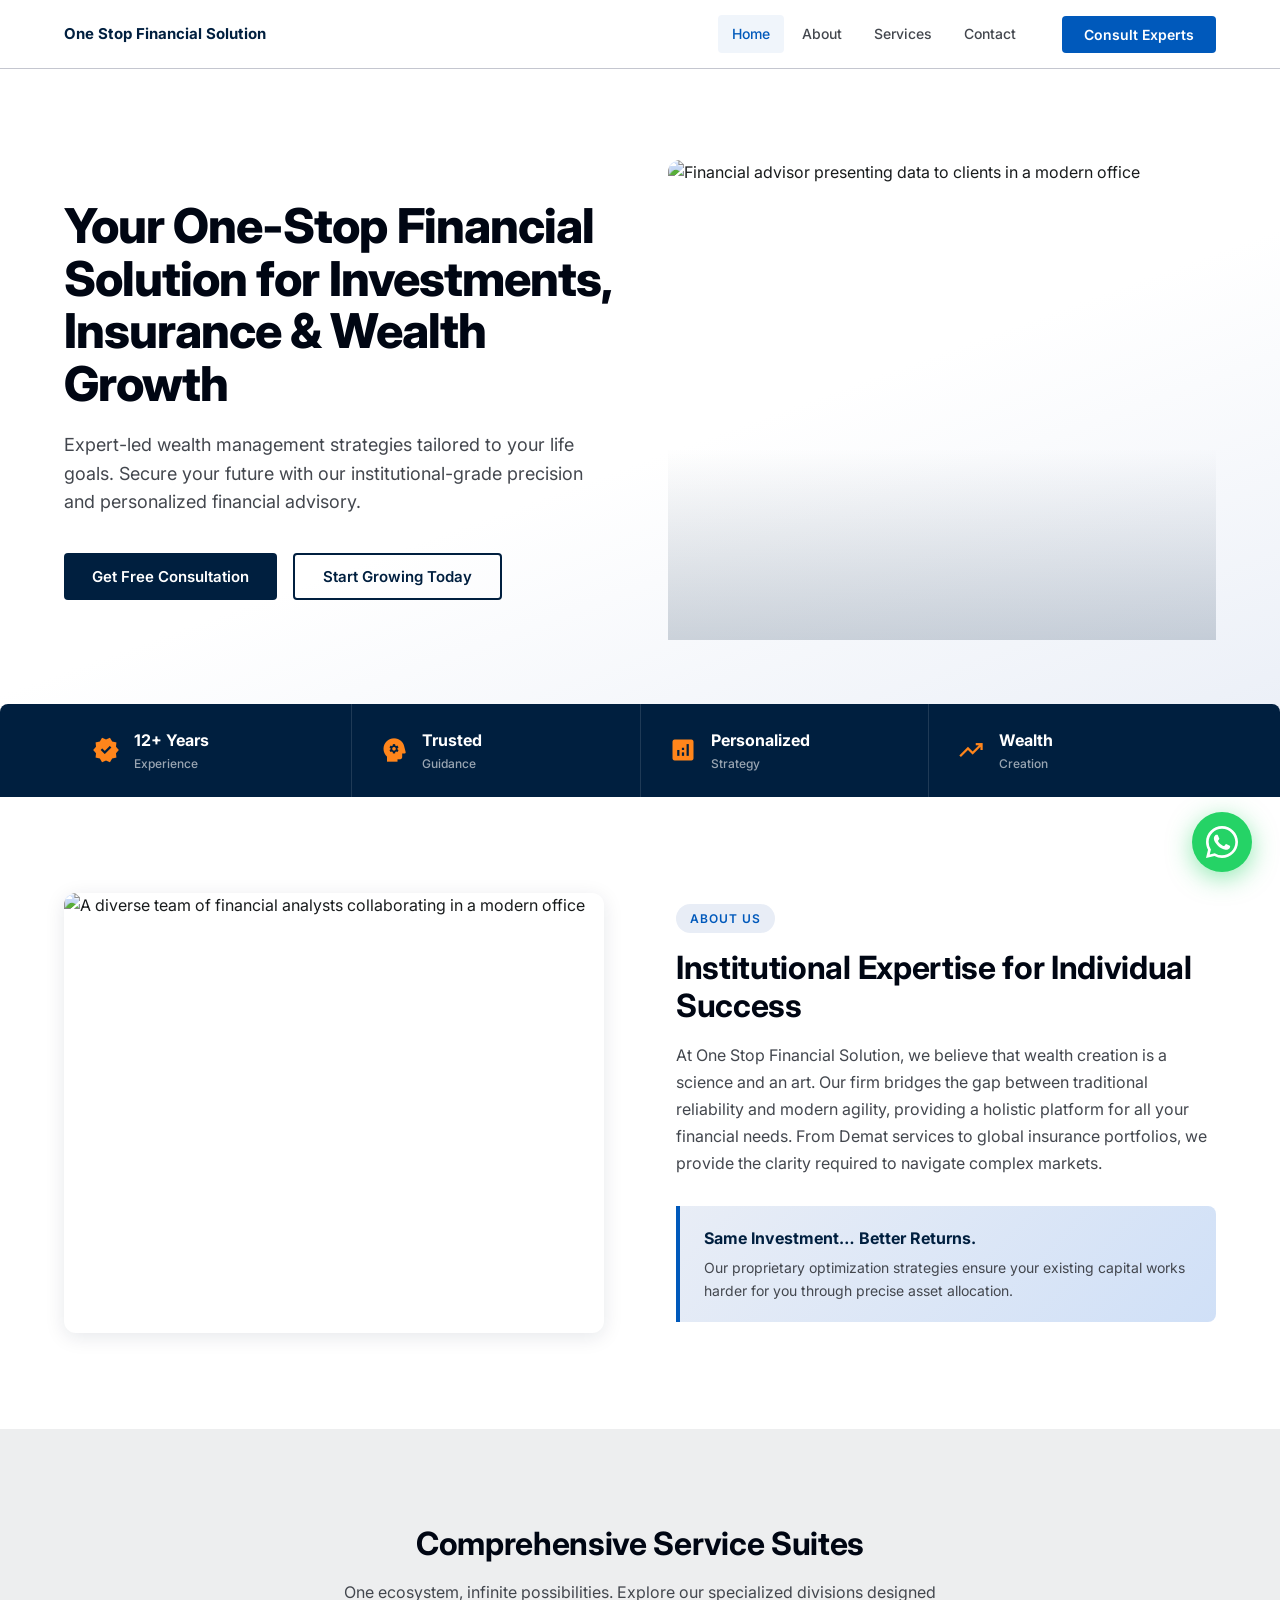
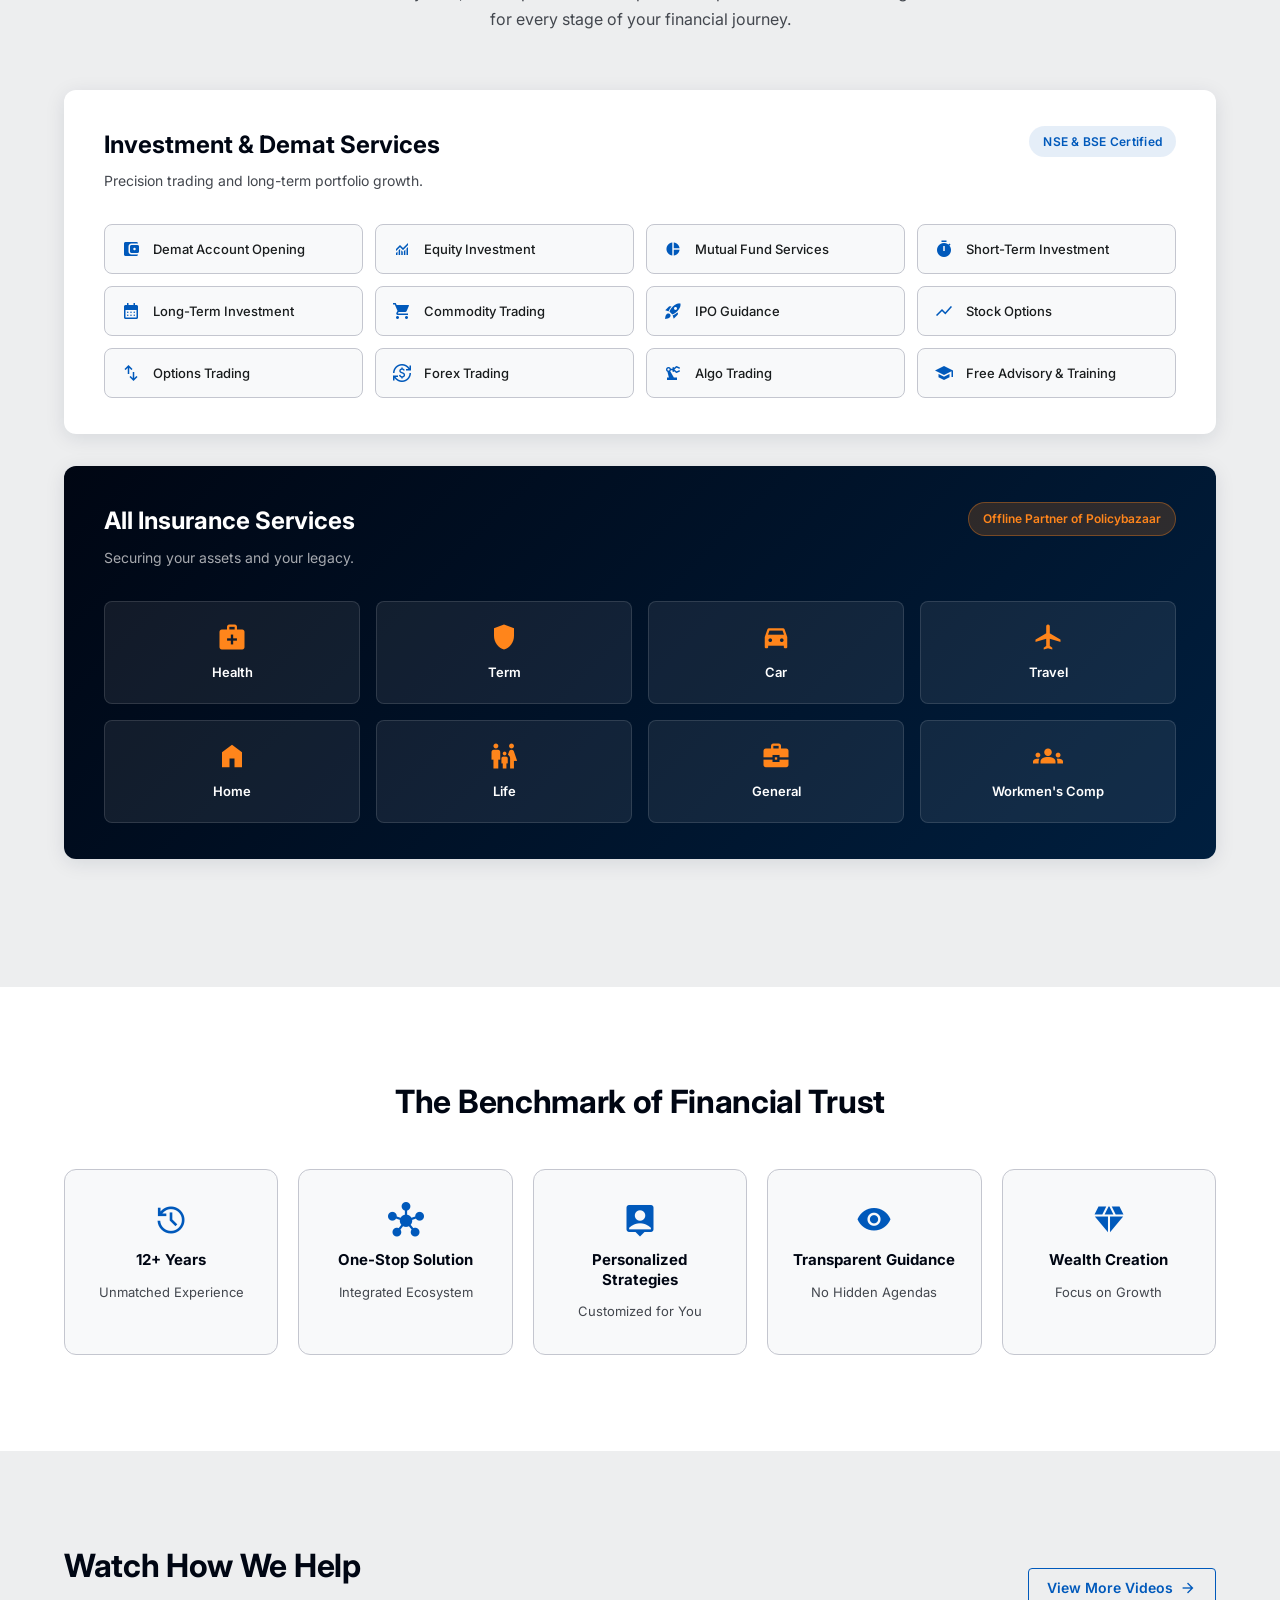
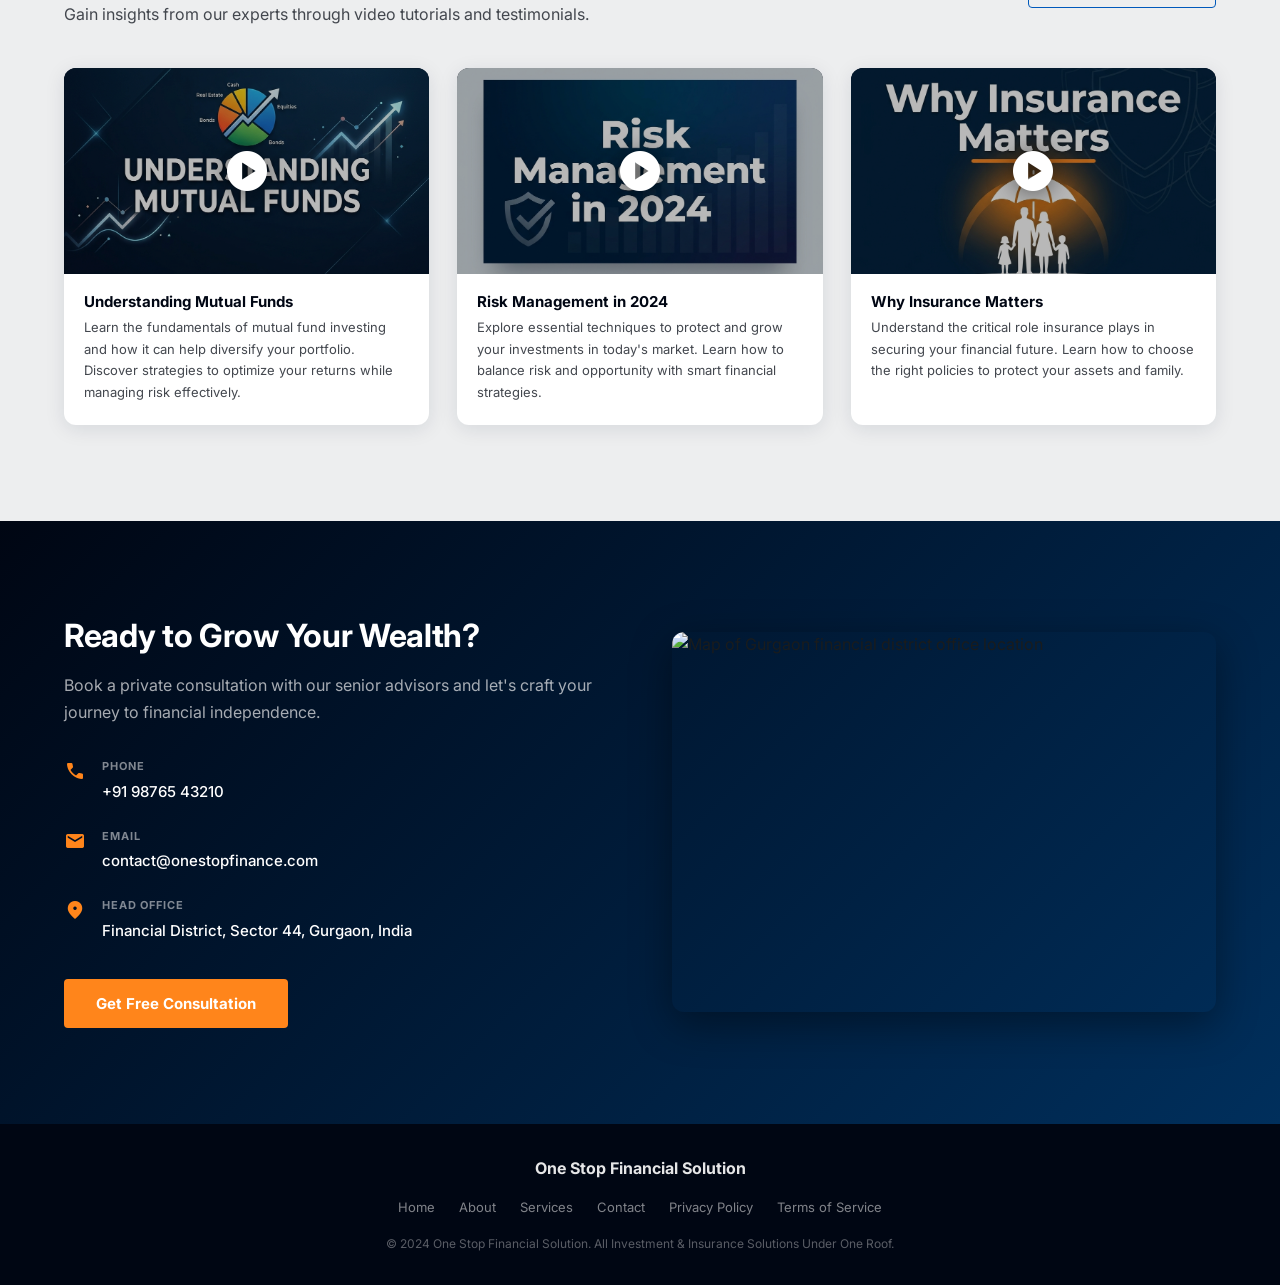
==== index.html @ 429a0f4f "Initial commit - One Stop Financial Solution site" ====
<!DOCTYPE html>
<html lang="en" class="scroll-smooth">
<head>
  <meta charset="UTF-8">
  <meta name="viewport" content="width=device-width, initial-scale=1.0">
  <title>One Stop Financial Solution | Expert Wealth Management</title>
  <meta name="description" content="Expert-led wealth management strategies tailored to your life goals. Secure your future with institutional-grade precision and personalized financial advisory.">
  <link href="https://fonts.googleapis.com/css2?family=Inter:wght@400;500;600;700;800&display=swap" rel="stylesheet">
  <link href="https://fonts.googleapis.com/css2?family=Material+Symbols+Outlined:wght,FILL@100..700,0..1&display=swap" rel="stylesheet">
  <link rel="stylesheet" href="style.css">
</head>
<body>

  <!-- NAV -->
  <nav id="navbar">
    <div class="nav-inner">
      <span class="brand">One Stop Financial Solution</span>
      <div class="nav-links">
        <a href="#home" class="nav-link active">Home</a>
        <a href="#about" class="nav-link">About</a>
        <a href="#services" class="nav-link">Services</a>
        <a href="#contact" class="nav-link">Contact</a>
      </div>
      <button class="btn-consult" onclick="document.getElementById('contact').scrollIntoView({behavior:'smooth'})">Consult Experts</button>
      <button class="hamburger" id="hamburger" aria-label="Toggle menu">
        <span class="material-symbols-outlined">menu</span>
      </button>
    </div>
    <!-- Mobile Menu -->
    <div class="mobile-menu" id="mobileMenu">
      <a href="#home" class="mob-link">Home</a>
      <a href="#about" class="mob-link">About</a>
      <a href="#services" class="mob-link">Services</a>
      <a href="#contact" class="mob-link">Contact</a>
    </div>
  </nav>

  <main>

    <!-- HERO -->
    <section id="home" class="section hero-section reveal">
      <div class="container hero-grid">
        <div class="hero-text">
          <h1 class="hero-heading">Your One-Stop Financial Solution for Investments, Insurance &amp; Wealth Growth</h1>
          <p class="hero-sub">Expert-led wealth management strategies tailored to your life goals. Secure your future with our institutional-grade precision and personalized financial advisory.</p>
          <div class="hero-btns">
            <button class="btn-primary" onclick="document.getElementById('contact').scrollIntoView({behavior:'smooth'})">Get Free Consultation</button>
            <button class="btn-outline" onclick="document.getElementById('services').scrollIntoView({behavior:'smooth'})">Start Growing Today</button>
          </div>
        </div>
        <div class="hero-img-wrap">
          <div class="hero-glow"></div>
          <img class="hero-img" src="https://lh3.googleusercontent.com/aida-public/[base64]" alt="Financial advisor presenting data to clients in a modern office">
        </div>
      </div>

      <!-- Trust Bar -->
      <div class="trust-bar container">
        <div class="trust-item">
          <span class="material-symbols-outlined trust-icon">verified</span>
          <div>
            <p class="trust-title">12+ Years</p>
            <p class="trust-sub">Experience</p>
          </div>
        </div>
        <div class="trust-item">
          <span class="material-symbols-outlined trust-icon">psychology</span>
          <div>
            <p class="trust-title">Trusted</p>
            <p class="trust-sub">Guidance</p>
          </div>
        </div>
        <div class="trust-item">
          <span class="material-symbols-outlined trust-icon">analytics</span>
          <div>
            <p class="trust-title">Personalized</p>
            <p class="trust-sub">Strategy</p>
          </div>
        </div>
        <div class="trust-item">
          <span class="material-symbols-outlined trust-icon">trending_up</span>
          <div>
            <p class="trust-title">Wealth</p>
            <p class="trust-sub">Creation</p>
          </div>
        </div>
      </div>
    </section>

    <!-- ABOUT -->
    <section id="about" class="section about-section reveal">
      <div class="container about-grid">
        <div class="about-img-wrap">
          <img class="about-img" src="https://lh3.googleusercontent.com/aida-public/[base64]" alt="A diverse team of financial analysts collaborating in a modern office">
        </div>
        <div class="about-content">
          <span class="badge">About Us</span>
          <h2 class="section-heading">Institutional Expertise for Individual Success</h2>
          <p class="body-text">At One Stop Financial Solution, we believe that wealth creation is a science and an art. Our firm bridges the gap between traditional reliability and modern agility, providing a holistic platform for all your financial needs. From Demat services to global insurance portfolios, we provide the clarity required to navigate complex markets.</p>
          <div class="highlight-box">
            <p class="highlight-title">Same Investment… Better Returns.</p>
            <p class="highlight-body">Our proprietary optimization strategies ensure your existing capital works harder for you through precise asset allocation.</p>
          </div>
        </div>
      </div>
    </section>

    <!-- SERVICES -->
    <section id="services" class="section services-section reveal">
      <div class="container">
        <div class="section-intro">
          <h2 class="section-heading">Comprehensive Service Suites</h2>
          <p class="body-text">One ecosystem, infinite possibilities. Explore our specialized divisions designed for every stage of your financial journey.</p>
        </div>

        <!-- Investment Card -->
        <div class="service-card invest-card">
          <div class="service-card-header">
            <div>
              <h3 class="service-card-title">Investment &amp; Demat Services</h3>
              <p class="service-card-sub">Precision trading and long-term portfolio growth.</p>
            </div>
            <span class="cert-badge">NSE &amp; BSE Certified</span>
          </div>
          <div class="service-items-grid">
            <div class="service-item">
              <span class="material-symbols-outlined svc-icon">account_balance_wallet</span>
              <p class="svc-label">Demat Account Opening</p>
            </div>
            <div class="service-item">
              <span class="material-symbols-outlined svc-icon">monitoring</span>
              <p class="svc-label">Equity Investment</p>
            </div>
            <div class="service-item">
              <span class="material-symbols-outlined svc-icon">pie_chart</span>
              <p class="svc-label">Mutual Fund Services</p>
            </div>
            <div class="service-item">
              <span class="material-symbols-outlined svc-icon">timer</span>
              <p class="svc-label">Short-Term Investment</p>
            </div>
            <div class="service-item">
              <span class="material-symbols-outlined svc-icon">calendar_month</span>
              <p class="svc-label">Long-Term Investment</p>
            </div>
            <div class="service-item">
              <span class="material-symbols-outlined svc-icon">shopping_cart</span>
              <p class="svc-label">Commodity Trading</p>
            </div>
            <div class="service-item">
              <span class="material-symbols-outlined svc-icon">rocket_launch</span>
              <p class="svc-label">IPO Guidance</p>
            </div>
            <div class="service-item">
              <span class="material-symbols-outlined svc-icon">show_chart</span>
              <p class="svc-label">Stock Options</p>
            </div>
            <div class="service-item">
              <span class="material-symbols-outlined svc-icon">swap_vert</span>
              <p class="svc-label">Options Trading</p>
            </div>
            <div class="service-item">
              <span class="material-symbols-outlined svc-icon">currency_exchange</span>
              <p class="svc-label">Forex Trading</p>
            </div>
            <div class="service-item">
              <span class="material-symbols-outlined svc-icon">precision_manufacturing</span>
              <p class="svc-label">Algo Trading</p>
            </div>
            <div class="service-item">
              <span class="material-symbols-outlined svc-icon">school</span>
              <p class="svc-label">Free Advisory &amp; Training</p>
            </div>
          </div>
        </div>

        <!-- Insurance Card -->
        <div class="service-card insurance-card">
          <div class="service-card-header">
            <div>
              <h3 class="service-card-title white">All Insurance Services</h3>
              <p class="service-card-sub white-muted">Securing your assets and your legacy.</p>
            </div>
            <div class="policybazaar-badge">Offline Partner of Policybazaar</div>
          </div>
          <div class="insurance-grid">
            <div class="ins-item">
              <span class="material-symbols-outlined ins-icon">medical_services</span>
              <p class="ins-label">Health</p>
            </div>
            <div class="ins-item">
              <span class="material-symbols-outlined ins-icon">shield</span>
              <p class="ins-label">Term</p>
            </div>
            <div class="ins-item">
              <span class="material-symbols-outlined ins-icon">directions_car</span>
              <p class="ins-label">Car</p>
            </div>
            <div class="ins-item">
              <span class="material-symbols-outlined ins-icon">flight</span>
              <p class="ins-label">Travel</p>
            </div>
            <div class="ins-item">
              <span class="material-symbols-outlined ins-icon">home</span>
              <p class="ins-label">Home</p>
            </div>
            <div class="ins-item">
              <span class="material-symbols-outlined ins-icon">family_restroom</span>
              <p class="ins-label">Life</p>
            </div>
            <div class="ins-item">
              <span class="material-symbols-outlined ins-icon">business_center</span>
              <p class="ins-label">General</p>
            </div>
            <div class="ins-item">
              <span class="material-symbols-outlined ins-icon">groups</span>
              <p class="ins-label">Workmen's Comp</p>
            </div>
          </div>
        </div>
      </div>
    </section>

    <!-- WHY CHOOSE US -->
    <section class="section why-section reveal">
      <div class="container">
        <h2 class="section-heading text-center">The Benchmark of Financial Trust</h2>
        <div class="why-grid">
          <div class="why-card">
            <span class="material-symbols-outlined why-icon">history</span>
            <p class="why-title">12+ Years</p>
            <p class="why-sub">Unmatched Experience</p>
          </div>
          <div class="why-card">
            <span class="material-symbols-outlined why-icon">hub</span>
            <p class="why-title">One-Stop Solution</p>
            <p class="why-sub">Integrated Ecosystem</p>
          </div>
          <div class="why-card">
            <span class="material-symbols-outlined why-icon">person_pin</span>
            <p class="why-title">Personalized Strategies</p>
            <p class="why-sub">Customized for You</p>
          </div>
          <div class="why-card">
            <span class="material-symbols-outlined why-icon">visibility</span>
            <p class="why-title">Transparent Guidance</p>
            <p class="why-sub">No Hidden Agendas</p>
          </div>
          <div class="why-card">
            <span class="material-symbols-outlined why-icon">diamond</span>
            <p class="why-title">Wealth Creation</p>
            <p class="why-sub">Focus on Growth</p>
          </div>
        </div>
      </div>
    </section>

    <!-- VIDEOS -->
    <section class="section videos-section reveal">
      <div class="container">
        <div class="videos-header">
          <div>
            <h2 class="section-heading">Watch How We Help</h2>
            <p class="body-text">Gain insights from our experts through video tutorials and testimonials.</p>
          </div>
          <button class="view-more-btn">View More Videos <span class="material-symbols-outlined">arrow_forward</span></button>
        </div>
        <div class="videos-grid">

          <!-- Video 1 -->
          <div class="video-card-new" onclick="openModal('Understanding Mutual Funds.mp4')">
            <div class="video-thumb-wrap">
              <img src="thumb_mutual_funds.png" alt="Understanding Mutual Funds thumbnail">
              <div class="thumb-play-btn">
                <span class="material-symbols-outlined" style="font-variation-settings:'FILL' 1;font-size:48px;color:#fff;">play_circle</span>
              </div>
              <div class="thumb-overlay"></div>
            </div>
            <div class="video-info">
              <h4 class="video-title">Understanding Mutual Funds</h4>
              <p class="video-desc">Learn the fundamentals of mutual fund investing and how it can help diversify your portfolio. Discover strategies to optimize your returns while managing risk effectively.</p>
            </div>
          </div>

          <!-- Video 2 -->
          <div class="video-card-new" onclick="openModal('Risk Management in 2024.mp4')">
            <div class="video-thumb-wrap">
              <img src="thumb_risk_management.png" alt="Risk Management in 2024 thumbnail">
              <div class="thumb-play-btn">
                <span class="material-symbols-outlined" style="font-variation-settings:'FILL' 1;font-size:48px;color:#fff;">play_circle</span>
              </div>
              <div class="thumb-overlay"></div>
            </div>
            <div class="video-info">
              <h4 class="video-title">Risk Management in 2024</h4>
              <p class="video-desc">Explore essential techniques to protect and grow your investments in today's market. Learn how to balance risk and opportunity with smart financial strategies.</p>
            </div>
          </div>

          <!-- Video 3 -->
          <div class="video-card-new" onclick="openModal('Why Insurance Matters.mp4')">
            <div class="video-thumb-wrap">
              <img src="thumb_insurance.png" alt="Why Insurance Matters thumbnail">
              <div class="thumb-play-btn">
                <span class="material-symbols-outlined" style="font-variation-settings:'FILL' 1;font-size:48px;color:#fff;">play_circle</span>
              </div>
              <div class="thumb-overlay"></div>
            </div>
            <div class="video-info">
              <h4 class="video-title">Why Insurance Matters</h4>
              <p class="video-desc">Understand the critical role insurance plays in securing your financial future. Learn how to choose the right policies to protect your assets and family.</p>
            </div>
          </div>

        </div>
      </div>
    </section>

    <!-- CONTACT -->
    <section id="contact" class="section contact-section reveal">
      <div class="container contact-grid">
        <div class="contact-info">
          <h2 class="section-heading white">Ready to Grow Your Wealth?</h2>
          <p class="body-text white-muted">Book a private consultation with our senior advisors and let's craft your journey to financial independence.</p>
          <div class="contact-details">
            <div class="contact-row">
              <span class="material-symbols-outlined contact-icon">call</span>
              <div>
                <p class="contact-label">Phone</p>
                <p class="contact-value">+91 98765 43210</p>
              </div>
            </div>
            <div class="contact-row">
              <span class="material-symbols-outlined contact-icon">mail</span>
              <div>
                <p class="contact-label">Email</p>
                <p class="contact-value">contact@onestopfinance.com</p>
              </div>
            </div>
            <div class="contact-row">
              <span class="material-symbols-outlined contact-icon">location_on</span>
              <div>
                <p class="contact-label">Head Office</p>
                <p class="contact-value">Financial District, Sector 44, Gurgaon, India</p>
              </div>
            </div>
          </div>
          <button class="btn-cta">Get Free Consultation</button>
        </div>
        <div class="contact-map">
          <img src="https://lh3.googleusercontent.com/aida-public/[base64]" alt="Map of Gurgaon financial district office location">
        </div>
      </div>
    </section>

  </main>

  <!-- FOOTER -->
  <footer class="footer">
    <div class="container footer-inner">
      <span class="footer-brand">One Stop Financial Solution</span>
      <div class="footer-links">
        <a href="#home" class="footer-link">Home</a>
        <a href="#about" class="footer-link">About</a>
        <a href="#services" class="footer-link">Services</a>
        <a href="#contact" class="footer-link">Contact</a>
        <a href="#" class="footer-link">Privacy Policy</a>
        <a href="#" class="footer-link">Terms of Service</a>
      </div>
      <p class="footer-copy">© 2024 One Stop Financial Solution. All Investment &amp; Insurance Solutions Under One Roof.</p>
    </div>
  </footer>

  <!-- Video Modal -->
  <div id="videoModal" class="vmodal-backdrop" onclick="closeModal(event)">
    <div class="vmodal-box">
      <button class="vmodal-close" onclick="closeModal()" aria-label="Close video">
        <span class="material-symbols-outlined">close</span>
      </button>
      <video id="modalVideo" controls playsinline></video>
    </div>
  </div>

  <!-- Floating WhatsApp Button -->
  <a id="wa-btn" href="https://wa.me/919876543210" target="_blank" rel="noopener noreferrer" aria-label="Chat on WhatsApp">
    <svg viewBox="0 0 32 32" xmlns="http://www.w3.org/2000/svg" aria-hidden="true">
      <path d="M16 0C7.164 0 0 7.163 0 16c0 2.824.738 5.478 2.027 7.784L0 32l8.456-2.007A15.934 15.934 0 0016 32c8.837 0 16-7.163 16-16S24.837 0 16 0zm0 29.333a13.29 13.29 0 01-6.789-1.858l-.487-.289-5.02 1.193 1.241-4.89-.318-.502A13.266 13.266 0 012.667 16C2.667 8.636 8.636 2.667 16 2.667S29.333 8.636 29.333 16 23.364 29.333 16 29.333zm7.28-9.907c-.4-.2-2.365-1.165-2.731-1.298-.366-.133-.632-.2-.898.2-.266.4-1.032 1.298-1.265 1.564-.233.266-.466.3-.866.1-.4-.2-1.688-.623-3.215-1.982-1.188-1.059-1.99-2.367-2.223-2.767-.233-.4-.025-.616.175-.815.18-.179.4-.466.6-.7.2-.233.266-.4.4-.666.133-.267.066-.5-.033-.7-.1-.2-.899-2.165-1.232-2.964-.324-.778-.654-.673-.898-.686l-.765-.013c-.266 0-.7.1-1.066.5-.366.4-1.4 1.366-1.4 3.332 0 1.965 1.432 3.864 1.632 4.13.2.267 2.82 4.302 6.83 6.031.955.412 1.7.658 2.281.842.958.305 1.83.262 2.52.159.769-.114 2.365-.966 2.697-1.9.332-.932.332-1.731.233-1.898-.1-.167-.366-.267-.766-.467z"/>
    </svg>
    <span class="wa-tooltip">Chat with us!</span>
  </a>

  <script src="script.js"></script>
</body>
</html>
---- style.css ----
/* ===== RESET & BASE ===== */
*, *::before, *::after { box-sizing: border-box; margin: 0; padding: 0; }
html { scroll-behavior: smooth; }
body {
  font-family: 'Inter', sans-serif;
  background: #f8f9fa;
  color: #191c1d;
  line-height: 1.6;
  overflow-x: hidden;
}
img { display: block; width: 100%; object-fit: cover; }
a { text-decoration: none; }

/* ===== DESIGN TOKENS ===== */
:root {
  --primary:         #001f3f;
  --primary-dark:    #000613;
  --secondary:       #0059bb;
  --secondary-light: #0070ea;
  --accent:          #ff851b;
  --bg:              #f8f9fa;
  --bg-surface:      #ffffff;
  --bg-container:    #edeeef;
  --on-surface:      #191c1d;
  --muted:           #43474e;
  --outline:         #74777f;
  --outline-variant: #c4c6cf;
  --radius-sm:       4px;
  --radius-md:       8px;
  --radius-lg:       12px;
  --shadow-card:     0 4px 20px rgba(0,31,63,.10);
  --shadow-hover:    0 8px 36px rgba(0,31,63,.18);
  --transition:      .25s ease;
  --max-w:           1280px;
}

/* ===== UTILS ===== */
.container { max-width: var(--max-w); margin: 0 auto; padding: 0 64px; }
.section { padding: 96px 0; }
.section-heading { font-size: 32px; font-weight: 700; letter-spacing: -.01em; color: var(--primary-dark); line-height: 1.2; margin-bottom: 16px; }
.body-text { font-size: 16px; color: var(--muted); line-height: 1.7; }
.text-center { text-align: center; }
.badge { display: inline-block; background: #e8edf6; color: var(--secondary); font-size: 12px; font-weight: 600; letter-spacing: .08em; text-transform: uppercase; padding: 5px 14px; border-radius: 999px; margin-bottom: 16px; }

/* Reveal animation */
.reveal { opacity: 0; transform: translateY(30px); transition: opacity .7s ease, transform .7s ease; }
.reveal.visible { opacity: 1; transform: translateY(0); }

/* ===== NAVBAR ===== */
#navbar {
  position: fixed; top: 0; left: 0; right: 0; z-index: 1000;
  background: rgba(255,255,255,.85);
  backdrop-filter: blur(12px);
  -webkit-backdrop-filter: blur(12px);
  border-bottom: 1px solid var(--outline-variant);
  transition: background var(--transition), box-shadow var(--transition);
}
#navbar.scrolled { box-shadow: 0 2px 20px rgba(0,31,63,.10); }
.nav-inner { max-width: var(--max-w); margin: 0 auto; padding: 0 64px; height: 68px; display: flex; align-items: center; gap: 32px; }
.brand { font-size: 15px; font-weight: 700; color: var(--primary); white-space: nowrap; margin-right: auto; }
.nav-links { display: flex; gap: 4px; }
.nav-link { font-size: 14px; font-weight: 500; color: var(--muted); padding: 8px 14px; border-radius: var(--radius-sm); transition: color var(--transition), background var(--transition); }
.nav-link:hover, .nav-link.active { color: var(--secondary); background: rgba(0,89,187,.06); }
.btn-consult {
  font-size: 14px; font-weight: 600; font-family: inherit;
  color: #fff; background: var(--secondary);
  border: none; border-radius: var(--radius-sm); padding: 10px 22px; cursor: pointer;
  transition: background var(--transition), transform var(--transition);
  white-space: nowrap;
}
.btn-consult:hover { background: var(--primary); transform: translateY(-1px); }
.hamburger { display: none; background: none; border: none; cursor: pointer; color: var(--primary); }
.hamburger .material-symbols-outlined { font-size: 26px; }
.mobile-menu { display: none; flex-direction: column; padding: 12px 24px 20px; gap: 4px; background: var(--bg-surface); border-top: 1px solid var(--outline-variant); }
.mobile-menu.open { display: flex; }
.mob-link { font-size: 15px; font-weight: 500; color: var(--muted); padding: 12px 0; border-bottom: 1px solid var(--outline-variant); }
.mob-link:last-child { border-bottom: none; }

/* ===== HERO ===== */
.hero-section { padding-top: 160px; padding-bottom: 0; background: linear-gradient(160deg, #fff 55%, #e8edf6 100%); }
.hero-grid { display: grid; grid-template-columns: 1fr 1fr; gap: 56px; align-items: center; }
.hero-heading { font-size: 48px; font-weight: 800; letter-spacing: -.02em; line-height: 1.1; color: var(--primary-dark); margin-bottom: 20px; }
.hero-sub { font-size: 18px; color: var(--muted); margin-bottom: 36px; }
.hero-btns { display: flex; gap: 16px; flex-wrap: wrap; }
.btn-primary {
  font-family: inherit; font-size: 15px; font-weight: 600;
  background: var(--primary); color: #fff;
  border: none; border-radius: var(--radius-sm); padding: 14px 28px; cursor: pointer;
  transition: background var(--transition), transform var(--transition), box-shadow var(--transition);
}
.btn-primary:hover { background: var(--secondary); transform: translateY(-2px); box-shadow: 0 6px 24px rgba(0,89,187,.30); }
.btn-outline {
  font-family: inherit; font-size: 15px; font-weight: 600;
  background: transparent; color: var(--primary);
  border: 2px solid var(--primary); border-radius: var(--radius-sm); padding: 12px 28px; cursor: pointer;
  transition: background var(--transition), color var(--transition), transform var(--transition);
}
.btn-outline:hover { background: var(--primary); color: #fff; transform: translateY(-2px); }
.hero-img-wrap { position: relative; border-radius: var(--radius-lg) var(--radius-lg) 0 0; overflow: hidden; height: 480px; }
.hero-img { height: 100%; object-fit: cover; }
.hero-glow { position: absolute; inset: 0; background: linear-gradient(180deg, transparent 60%, rgba(0,31,63,.18) 100%); z-index: 1; }

/* Trust Bar */
.trust-bar {
  display: flex; gap: 0; margin-top: 64px;
  background: var(--primary); border-radius: var(--radius-md) var(--radius-md) 0 0;
  overflow: hidden;
}
.trust-item {
  flex: 1; display: flex; align-items: center; gap: 14px;
  padding: 24px 28px; border-right: 1px solid rgba(255,255,255,.12);
  transition: background var(--transition);
}
.trust-item:last-child { border-right: none; }
.trust-item:hover { background: rgba(255,255,255,.06); }
.trust-icon { font-size: 28px; color: var(--accent); font-variation-settings: 'FILL' 1; }
.trust-title { font-size: 16px; font-weight: 700; color: #fff; }
.trust-sub { font-size: 12px; color: rgba(255,255,255,.6); font-weight: 500; }

/* ===== ABOUT ===== */
.about-section { background: var(--bg-surface); }
.about-grid { display: grid; grid-template-columns: 1fr 1fr; gap: 72px; align-items: center; }
.about-img-wrap { border-radius: var(--radius-lg); overflow: hidden; height: 440px; box-shadow: var(--shadow-card); }
.about-img { height: 100%; object-fit: cover; transition: transform .6s ease; }
.about-img-wrap:hover .about-img { transform: scale(1.04); }
.highlight-box { margin-top: 28px; background: linear-gradient(135deg, #e8edf6 0%, #d0e0f7 100%); border-left: 4px solid var(--secondary); border-radius: 0 var(--radius-md) var(--radius-md) 0; padding: 20px 24px; }
.highlight-title { font-size: 16px; font-weight: 700; color: var(--primary); margin-bottom: 6px; }
.highlight-body { font-size: 14px; color: var(--muted); }

/* ===== SERVICES ===== */
.services-section { background: var(--bg-container); }
.section-intro { max-width: 600px; margin: 0 auto 56px; text-align: center; }
.service-card { border-radius: var(--radius-lg); padding: 36px 40px; margin-bottom: 32px; box-shadow: var(--shadow-card); transition: transform var(--transition), box-shadow var(--transition); }
.service-card:hover { transform: translateY(-4px); box-shadow: var(--shadow-hover); }
.invest-card { background: var(--bg-surface); }
.insurance-card { background: linear-gradient(135deg, var(--primary-dark) 0%, var(--primary) 100%); }
.service-card-header { display: flex; align-items: flex-start; justify-content: space-between; gap: 16px; margin-bottom: 32px; flex-wrap: wrap; }
.service-card-title { font-size: 24px; font-weight: 700; color: var(--primary-dark); margin-bottom: 6px; }
.service-card-sub { font-size: 14px; color: var(--muted); }
.white { color: #fff !important; }
.white-muted { color: rgba(255,255,255,.65) !important; }
.cert-badge { display: inline-block; background: rgba(0,89,187,.1); color: var(--secondary); font-size: 12px; font-weight: 600; padding: 6px 14px; border-radius: 999px; white-space: nowrap; letter-spacing: .02em; }
.policybazaar-badge { display: inline-block; background: rgba(255,133,27,.18); color: var(--accent); font-size: 12px; font-weight: 600; padding: 6px 14px; border-radius: 999px; border: 1px solid rgba(255,133,27,.35); white-space: nowrap; }

/* Service items grid (investments) */
.service-items-grid { display: grid; grid-template-columns: repeat(4, 1fr); gap: 12px; }
.service-item { display: flex; align-items: center; gap: 12px; padding: 14px 16px; background: var(--bg); border-radius: var(--radius-md); border: 1px solid var(--outline-variant); transition: background var(--transition), border-color var(--transition), transform var(--transition); }
.service-item:hover { background: #e8edf6; border-color: var(--secondary); transform: translateY(-2px); }
.svc-icon { font-size: 20px; color: var(--secondary); font-variation-settings: 'FILL' 1; flex-shrink: 0; }
.svc-label { font-size: 13px; font-weight: 500; color: var(--on-surface); line-height: 1.3; }

/* Insurance grid */
.insurance-grid { display: grid; grid-template-columns: repeat(4, 1fr); gap: 16px; }
.ins-item { display: flex; flex-direction: column; align-items: center; gap: 10px; padding: 20px 12px; background: rgba(255,255,255,.07); border: 1px solid rgba(255,255,255,.12); border-radius: var(--radius-md); cursor: pointer; transition: background var(--transition), border-color var(--transition), transform var(--transition); }
.ins-item:hover { background: rgba(255,255,255,.14); border-color: rgba(255,255,255,.3); transform: translateY(-3px); }
.ins-icon { font-size: 30px; color: var(--accent); font-variation-settings: 'FILL' 1; }
.ins-label { font-size: 13px; font-weight: 600; color: #fff; text-align: center; }

/* ===== WHY SECTION ===== */
.why-section { background: var(--bg-surface); }
.why-grid { display: grid; grid-template-columns: repeat(5, 1fr); gap: 20px; margin-top: 48px; }
.why-card {
  display: flex; flex-direction: column; align-items: center; text-align: center;
  gap: 12px; padding: 32px 20px;
  background: var(--bg); border: 1px solid var(--outline-variant);
  border-radius: var(--radius-lg);
  transition: background var(--transition), border-color var(--transition), transform var(--transition), box-shadow var(--transition);
}
.why-card:hover { background: var(--bg-surface); border-color: var(--secondary); transform: translateY(-5px); box-shadow: var(--shadow-hover); }
.why-icon { font-size: 36px; color: var(--secondary); font-variation-settings: 'FILL' 1; }
.why-title { font-size: 15px; font-weight: 700; color: var(--primary-dark); line-height: 1.3; }
.why-sub { font-size: 13px; color: var(--muted); }

/* ===== VIDEOS ===== */
.videos-section { background: var(--bg-container); }
.videos-header { display: flex; align-items: center; justify-content: space-between; margin-bottom: 40px; flex-wrap: wrap; gap: 16px; }
.view-more-btn {
  display: flex; align-items: center; gap: 6px;
  font-family: inherit; font-size: 14px; font-weight: 600; color: var(--secondary);
  background: transparent; border: 1.5px solid var(--secondary); border-radius: var(--radius-sm);
  padding: 10px 18px; cursor: pointer; transition: background var(--transition), color var(--transition);
}
.view-more-btn:hover { background: var(--secondary); color: #fff; }
.view-more-btn .material-symbols-outlined { font-size: 18px; }

.videos-grid { display: grid; grid-template-columns: repeat(3, 1fr); gap: 28px; }

/* New video card — compact thumbnail */
.video-card-new {
  background: var(--bg-surface);
  border-radius: var(--radius-lg);
  overflow: hidden;
  box-shadow: var(--shadow-card);
  transition: transform var(--transition), box-shadow var(--transition);
  display: flex;
  flex-direction: column;
  cursor: pointer;
}
.video-card-new:hover { transform: translateY(-5px); box-shadow: var(--shadow-hover); }

/* Thumbnail wrapper — 16:9 landscape */
.video-thumb-wrap {
  position: relative;
  width: 100%;
  padding-top: 56.25%;
  overflow: hidden;
  background: var(--primary-dark);
}
.video-thumb-wrap img {
  position: absolute;
  inset: 0;
  width: 100%;
  height: 100%;
  object-fit: cover;
  display: block;
  transition: transform .4s ease;
}
.video-card-new:hover .video-thumb-wrap img { transform: scale(1.05); }

/* Dark overlay on thumbnail */
.thumb-overlay {
  position: absolute;
  inset: 0;
  background: rgba(0,0,0,.28);
  transition: background var(--transition);
}
.video-card-new:hover .thumb-overlay { background: rgba(0,31,63,.50); }

/* Centred play button on thumbnail */
.thumb-play-btn {
  position: absolute;
  inset: 0;
  display: flex;
  align-items: center;
  justify-content: center;
  z-index: 2;
}
.thumb-play-btn .material-symbols-outlined {
  filter: drop-shadow(0 2px 12px rgba(0,0,0,.6));
  transition: transform var(--transition);
}
.video-card-new:hover .thumb-play-btn .material-symbols-outlined { transform: scale(1.18); }

/* Info below thumbnail */
.video-info { padding: 18px 20px 22px; flex: 1; }
.video-title { font-size: 15px; font-weight: 700; color: var(--primary-dark); margin-bottom: 6px; line-height: 1.3; }
.video-desc  { font-size: 13px; color: var(--muted); line-height: 1.65; }

/* ===== VIDEO MODAL ===== */
.vmodal-backdrop {
  display: none;
  position: fixed;
  inset: 0;
  background: rgba(0,0,0,.82);
  z-index: 2000;
  align-items: center;
  justify-content: center;
  backdrop-filter: blur(6px);
  -webkit-backdrop-filter: blur(6px);
  animation: fadeIn .2s ease;
}
.vmodal-backdrop.open { display: flex; }
.vmodal-box {
  position: relative;
  width: min(320px, 80vw);
  border-radius: 16px;
  overflow: hidden;
  background: #000;
  box-shadow: 0 24px 80px rgba(0,0,0,.8);
  animation: scaleIn .25s ease;
}
.vmodal-box video {
  display: block;
  width: 100%;
  max-height: 75vh;
  object-fit: contain;
  background: #000;
}
.vmodal-close {
  position: absolute;
  top: 10px;
  right: 10px;
  z-index: 10;
  background: rgba(255,255,255,.15);
  border: none;
  border-radius: 50%;
  width: 38px;
  height: 38px;
  display: flex;
  align-items: center;
  justify-content: center;
  cursor: pointer;
  color: #fff;
  backdrop-filter: blur(4px);
  transition: background var(--transition);
}
.vmodal-close:hover { background: rgba(255,255,255,.30); }
.vmodal-close .material-symbols-outlined { font-size: 22px; }

@keyframes fadeIn  { from { opacity:0 } to { opacity:1 } }
@keyframes scaleIn { from { transform:scale(.88); opacity:0 } to { transform:scale(1); opacity:1 } }

/* ===== CONTACT ===== */
.contact-section { background: linear-gradient(135deg, var(--primary-dark) 0%, #002f5c 100%); }
.contact-grid { display: grid; grid-template-columns: 1fr 1fr; gap: 64px; align-items: center; }
.contact-details { display: flex; flex-direction: column; gap: 24px; margin-top: 32px; margin-bottom: 36px; }
.contact-row { display: flex; align-items: flex-start; gap: 16px; }
.contact-icon { font-size: 22px; color: var(--accent); font-variation-settings: 'FILL' 1; margin-top: 2px; flex-shrink: 0; }
.contact-label { font-size: 11px; font-weight: 700; letter-spacing: .08em; text-transform: uppercase; color: rgba(255,255,255,.5); margin-bottom: 4px; }
.contact-value { font-size: 15px; font-weight: 500; color: #fff; }
.btn-cta {
  display: inline-block; font-family: inherit; font-size: 15px; font-weight: 700;
  background: var(--accent); color: #fff;
  border: none; border-radius: var(--radius-sm); padding: 15px 32px; cursor: pointer;
  transition: background var(--transition), transform var(--transition), box-shadow var(--transition);
}
.btn-cta:hover { background: #e06b00; transform: translateY(-2px); box-shadow: 0 8px 28px rgba(255,133,27,.40); }
.contact-map { border-radius: var(--radius-lg); overflow: hidden; height: 380px; box-shadow: 0 12px 40px rgba(0,0,0,.4); }
.contact-map img { height: 100%; object-fit: cover; }

/* ===== FOOTER ===== */
.footer { background: var(--primary-dark); padding: 32px 0; }
.footer-inner { display: flex; flex-direction: column; align-items: center; gap: 16px; text-align: center; }
.footer-brand { font-size: 16px; font-weight: 700; color: rgba(255,255,255,.9); }
.footer-links { display: flex; gap: 24px; flex-wrap: wrap; justify-content: center; }
.footer-link { font-size: 13px; color: rgba(255,255,255,.5); transition: color var(--transition); }
.footer-link:hover { color: var(--accent); }
.footer-copy { font-size: 12px; color: rgba(255,255,255,.35); }

/* ===== RESPONSIVE ===== */
@media (max-width: 1024px) {
  .container { padding: 0 32px; }
  .nav-inner { padding: 0 32px; }
  .hero-grid { grid-template-columns: 1fr; gap: 40px; }
  .hero-heading { font-size: 38px; }
  .hero-img-wrap { height: 340px; border-radius: var(--radius-lg); }
  .trust-bar { flex-wrap: wrap; border-radius: var(--radius-md); }
  .trust-item { flex: 0 1 50%; border-right: 1px solid rgba(255,255,255,.12); }
  .about-grid { grid-template-columns: 1fr; gap: 40px; }
  .about-img-wrap { height: 320px; }
  .service-items-grid { grid-template-columns: repeat(3, 1fr); }
  .insurance-grid { grid-template-columns: repeat(4, 1fr); }
  .why-grid { grid-template-columns: repeat(3, 1fr); }
  .contact-grid { grid-template-columns: 1fr; gap: 40px; }
  .contact-map { height: 280px; }
}

@media (max-width: 768px) {
  .container { padding: 0 20px; }
  .nav-inner { padding: 0 20px; }
  .nav-links, .btn-consult { display: none; }
  .hamburger { display: flex; }
  .section { padding: 64px 0; }
  .hero-section { padding-top: 120px; }
  .hero-heading { font-size: 30px; }
  .service-items-grid { grid-template-columns: repeat(2, 1fr); }
  .insurance-grid { grid-template-columns: repeat(2, 1fr); }
  .why-grid { grid-template-columns: repeat(2, 1fr); }
  .videos-grid { grid-template-columns: 1fr 1fr; }
  .video-card-new { flex-direction: column; }
}

@media (max-width: 520px) {
  .hero-heading { font-size: 26px; }
  .section-heading { font-size: 24px; }
  .trust-item { flex: 0 1 100%; border-right: none; border-bottom: 1px solid rgba(255,255,255,.12); }
  .service-items-grid { grid-template-columns: 1fr 1fr; }
  .insurance-grid { grid-template-columns: repeat(2, 1fr); }
  .why-grid { grid-template-columns: 1fr 1fr; }
  .videos-grid { grid-template-columns: 1fr; }
  .hero-btns { flex-direction: column; }
  .btn-primary, .btn-outline { width: 100%; }
}

/* ===== FLOATING WHATSAPP BUTTON ===== */
#wa-btn {
  position: fixed;
  bottom: 28px;
  right: 28px;
  z-index: 999;
  width: 60px;
  height: 60px;
  background: #25d366;
  border-radius: 50%;
  display: flex;
  align-items: center;
  justify-content: center;
  box-shadow: 0 6px 24px rgba(37,211,102,.50);
  transition: transform .25s ease, box-shadow .25s ease;
  animation: wa-pulse 2.4s ease-in-out infinite;
}
#wa-btn svg {
  width: 32px;
  height: 32px;
  fill: #fff;
  flex-shrink: 0;
}
#wa-btn:hover {
  transform: scale(1.12);
  box-shadow: 0 10px 36px rgba(37,211,102,.65);
  animation: none;
}
#wa-btn:hover .wa-tooltip { opacity: 1; transform: translateX(-6px); }
.wa-tooltip {
  position: absolute;
  right: calc(100% + 14px);
  top: 50%;
  transform: translateY(-50%) translateX(4px);
  background: #111;
  color: #fff;
  font-size: 13px;
  font-weight: 600;
  font-family: 'Inter', sans-serif;
  padding: 7px 14px;
  border-radius: 6px;
  white-space: nowrap;
  opacity: 0;
  pointer-events: none;
  transition: opacity .2s ease, transform .2s ease;
}
.wa-tooltip::after {
  content: '';
  position: absolute;
  left: 100%;
  top: 50%;
  transform: translateY(-50%);
  border: 6px solid transparent;
  border-left-color: #111;
}
@keyframes wa-pulse {
  0%   { box-shadow: 0 0 0 0 rgba(37,211,102,.55); }
  70%  { box-shadow: 0 0 0 14px rgba(37,211,102,.00); }
  100% { box-shadow: 0 0 0 0 rgba(37,211,102,.00); }
}
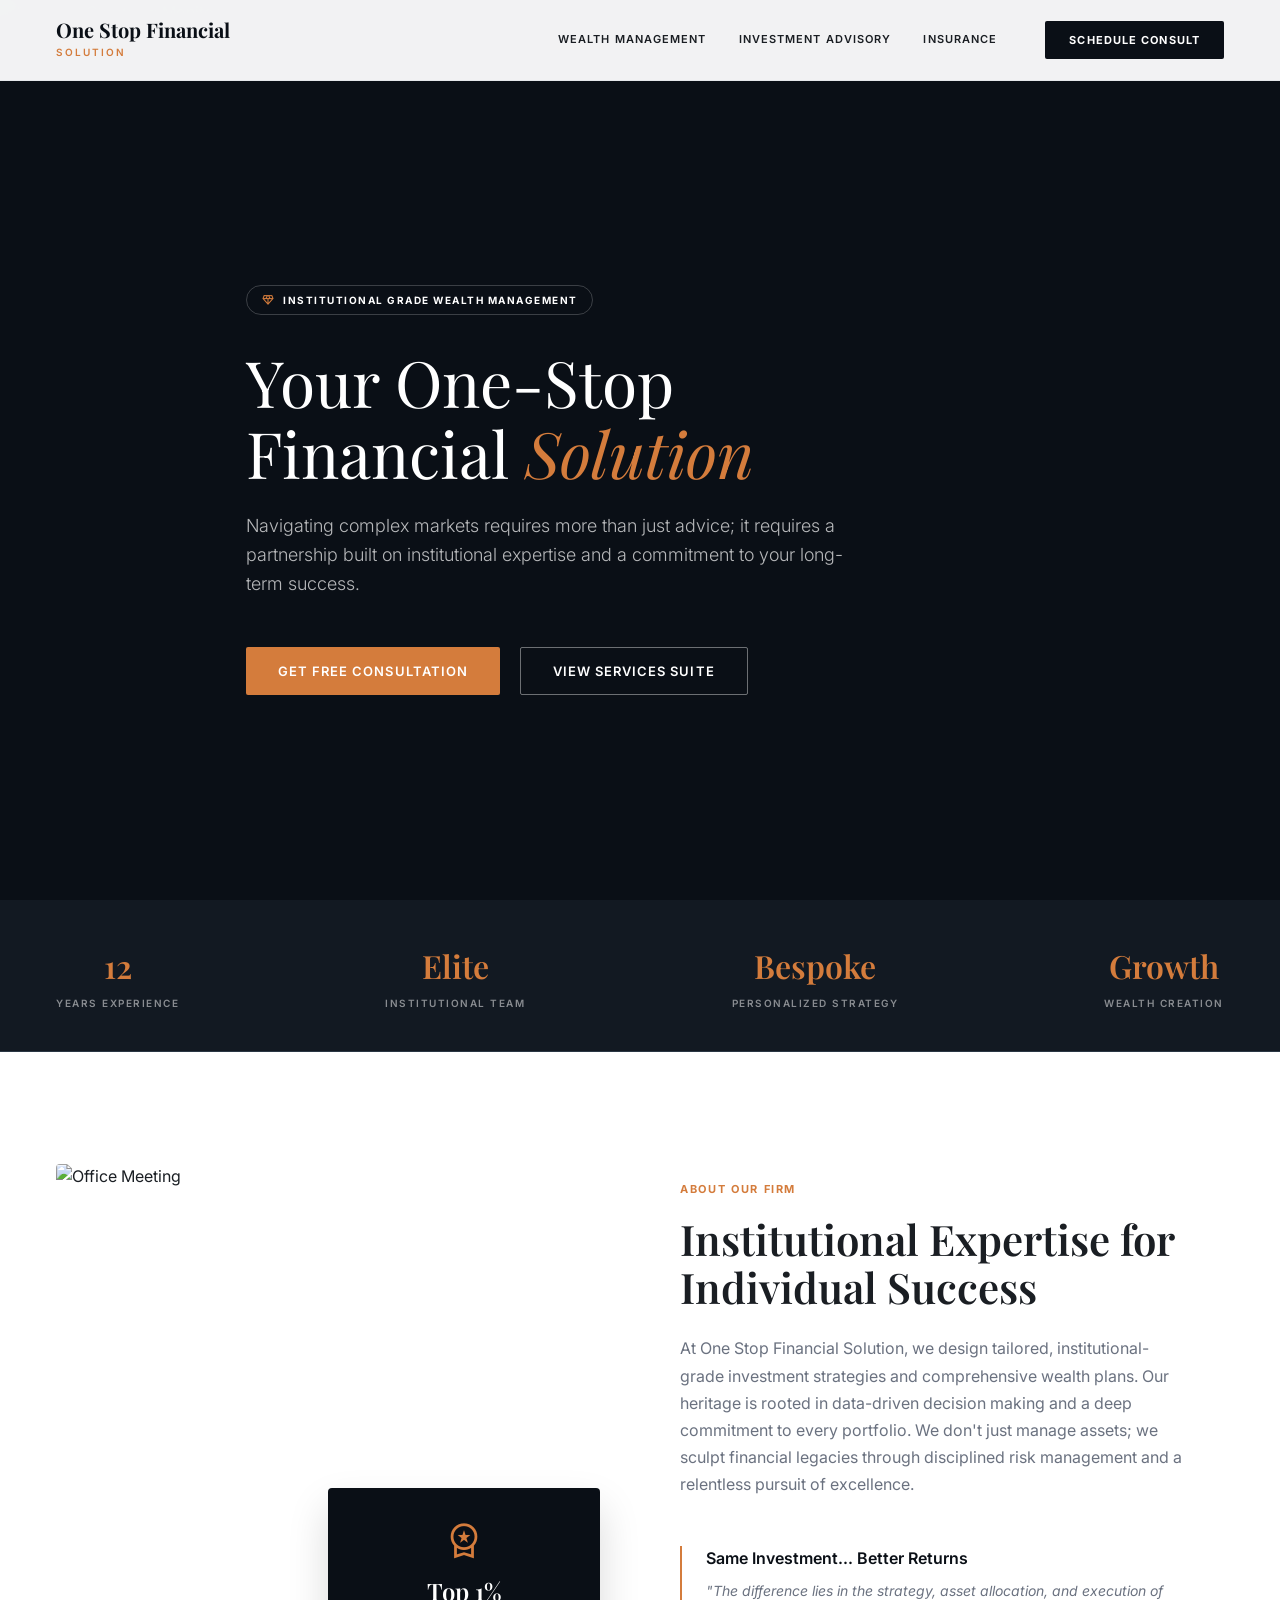
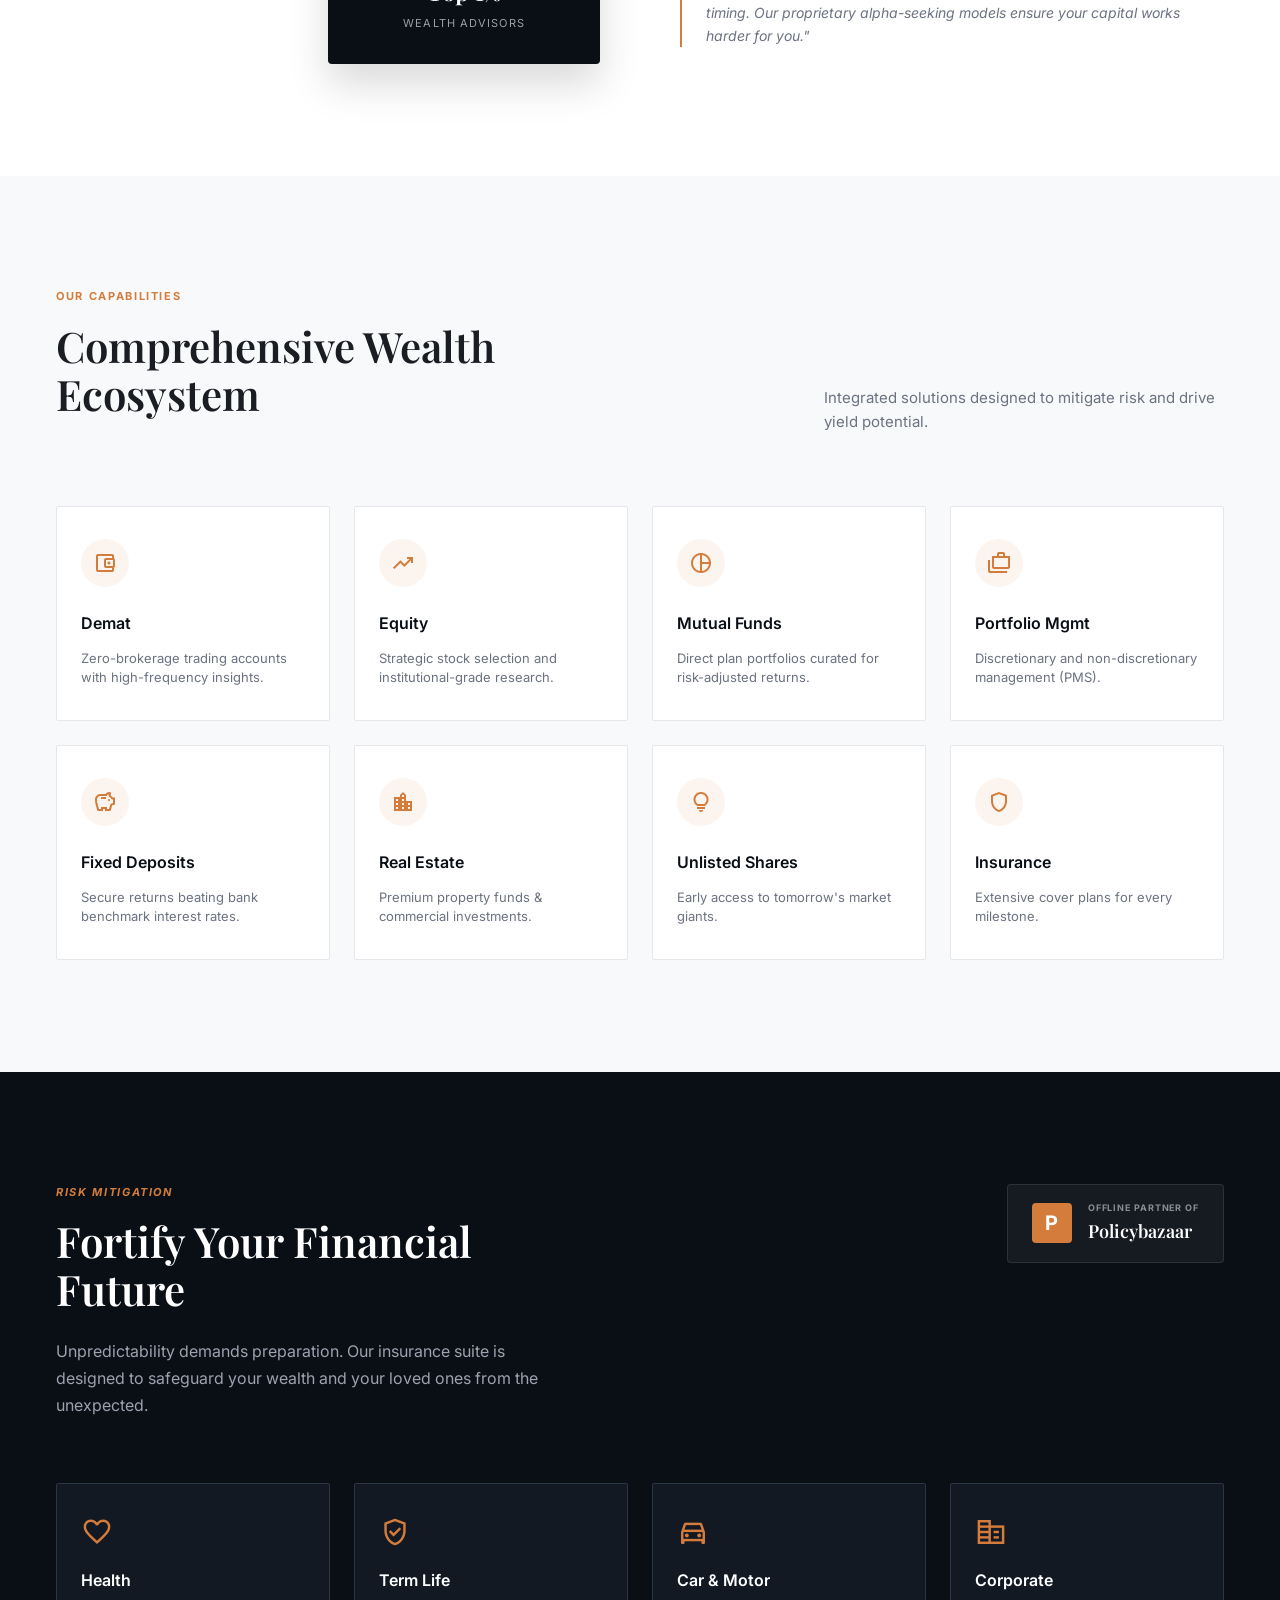
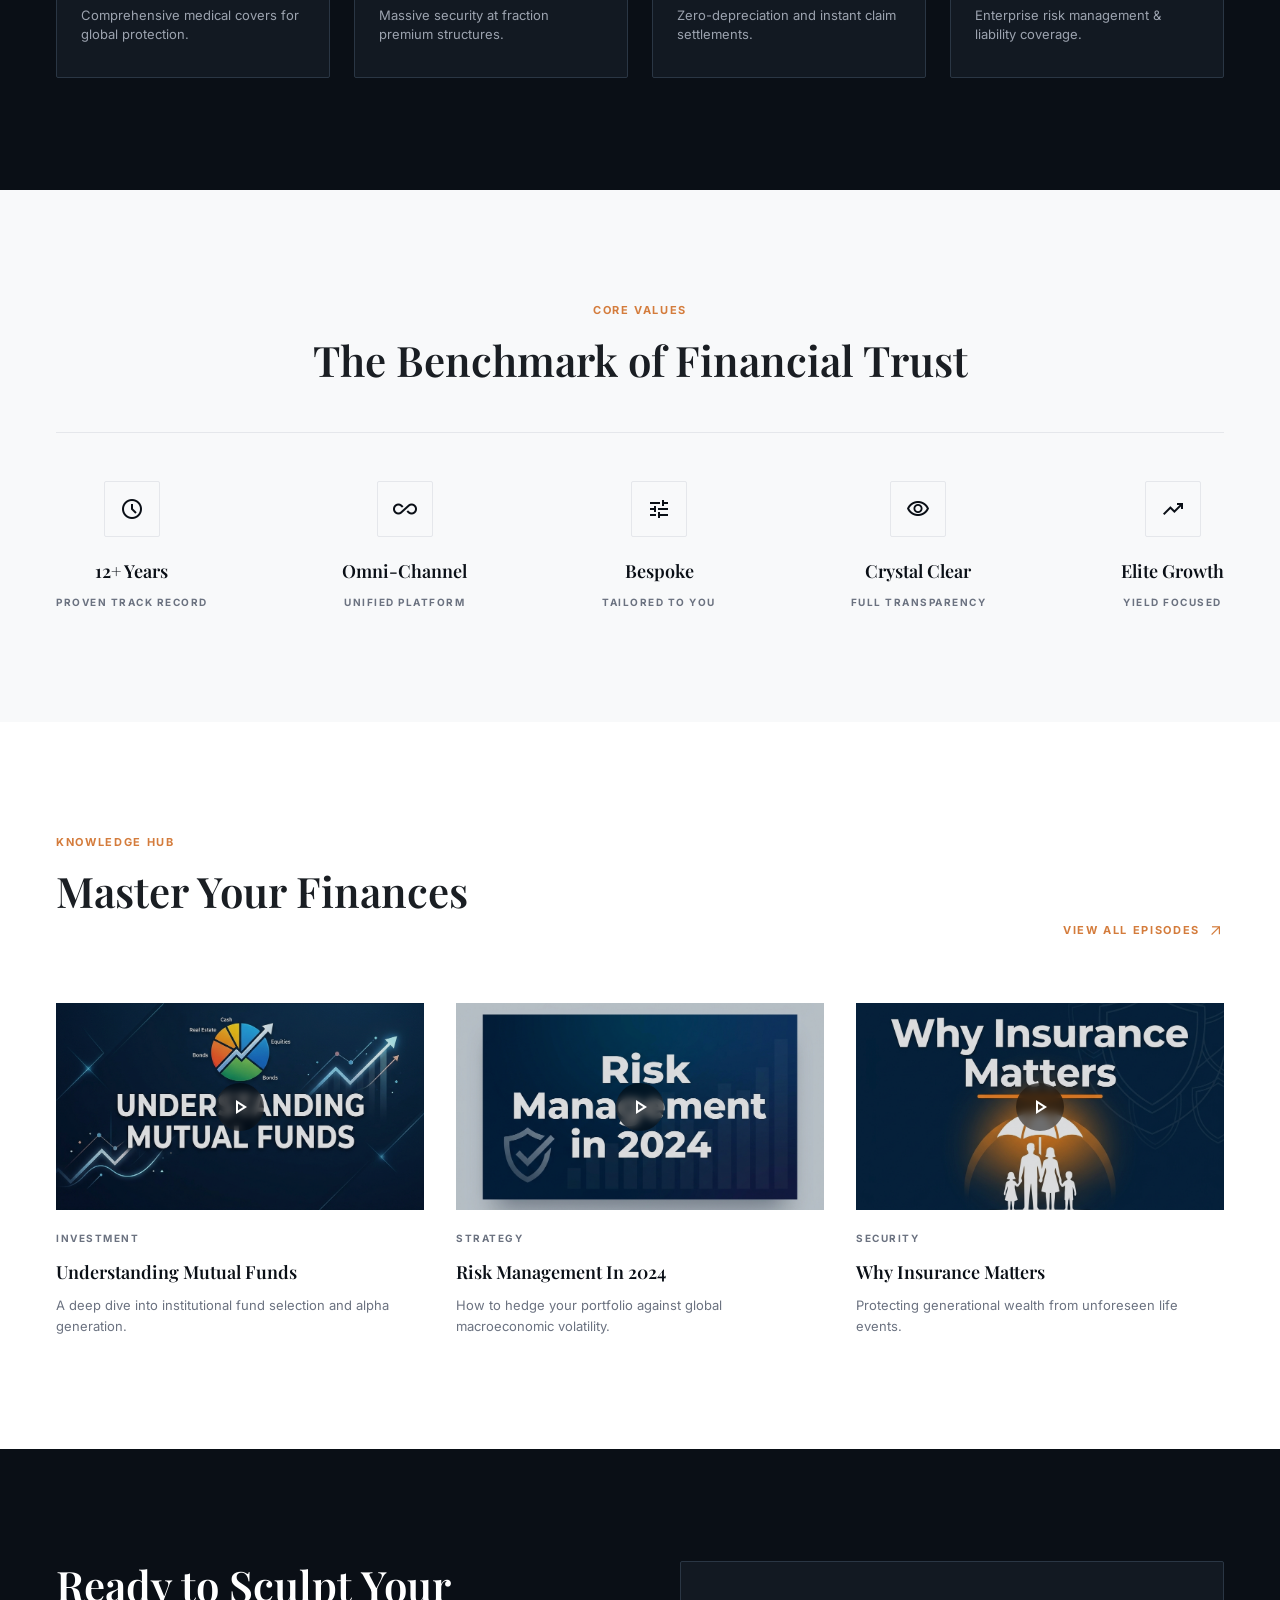
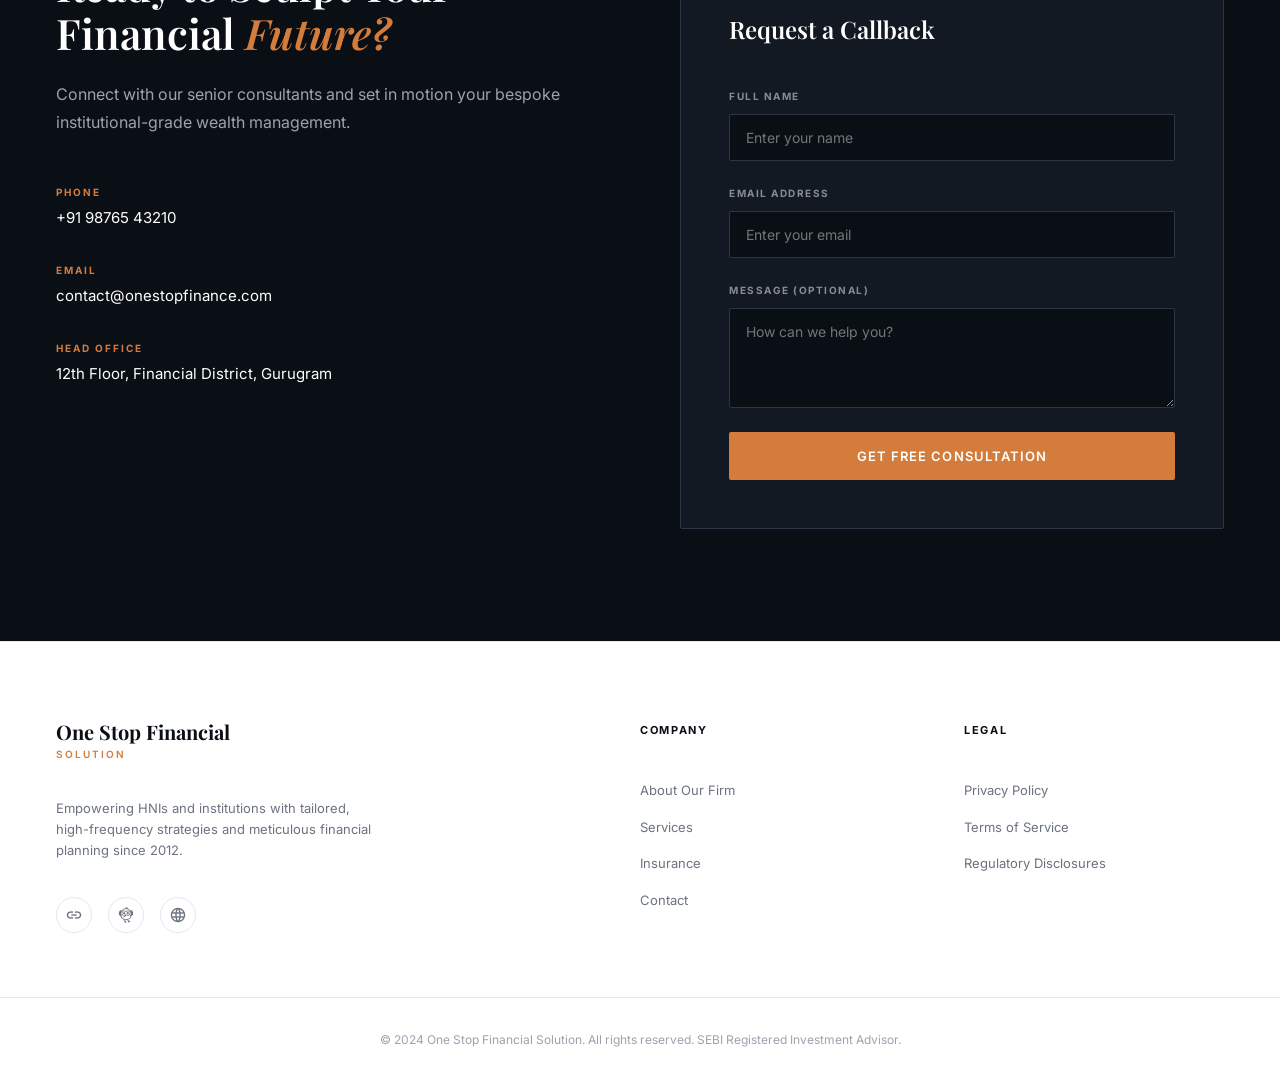
==== commit 93cd8784: "Add responsive breakpoints, update logo and header" ====
--- a/index.html
+++ b/index.html
@@ -5,7 +5,9 @@
   <meta name="viewport" content="width=device-width, initial-scale=1.0">
   <title>One Stop Financial Solution | Expert Wealth Management</title>
   <meta name="description" content="Expert-led wealth management strategies tailored to your life goals. Secure your future with institutional-grade precision and personalized financial advisory.">
-  <link href="https://fonts.googleapis.com/css2?family=Inter:wght@400;500;600;700;800&display=swap" rel="stylesheet">
+  <link rel="preconnect" href="https://fonts.googleapis.com">
+  <link rel="preconnect" href="https://fonts.gstatic.com" crossorigin>
+  <link href="https://fonts.googleapis.com/css2?family=Inter:wght@400;500;600;700&family=Playfair+Display:ital,wght@0,400;0,600;0,700;1,400&display=swap" rel="stylesheet">
   <link href="https://fonts.googleapis.com/css2?family=Material+Symbols+Outlined:wght,FILL@100..700,0..1&display=swap" rel="stylesheet">
   <link rel="stylesheet" href="style.css">
 </head>
@@ -14,242 +16,229 @@
   <!-- NAV -->
   <nav id="navbar">
     <div class="nav-inner">
-      <span class="brand">One Stop Financial Solution</span>
+      <div class="brand">
+        <span class="brand-title">One Stop Financial</span>
+        <span class="brand-sub">Solution</span>
+      </div>
       <div class="nav-links">
-        <a href="#home" class="nav-link active">Home</a>
-        <a href="#about" class="nav-link">About</a>
-        <a href="#services" class="nav-link">Services</a>
-        <a href="#contact" class="nav-link">Contact</a>
-      </div>
-      <button class="btn-consult" onclick="document.getElementById('contact').scrollIntoView({behavior:'smooth'})">Consult Experts</button>
+        <a href="#about" class="nav-link">WEALTH MANAGEMENT</a>
+        <a href="#ecosystem" class="nav-link">INVESTMENT ADVISORY</a>
+        <a href="#insurance" class="nav-link">INSURANCE</a>
+      </div>
+      <button class="btn-consult" onclick="document.getElementById('contact').scrollIntoView({behavior:'smooth'})">SCHEDULE CONSULT</button>
       <button class="hamburger" id="hamburger" aria-label="Toggle menu">
         <span class="material-symbols-outlined">menu</span>
       </button>
     </div>
     <!-- Mobile Menu -->
     <div class="mobile-menu" id="mobileMenu">
-      <a href="#home" class="mob-link">Home</a>
-      <a href="#about" class="mob-link">About</a>
-      <a href="#services" class="mob-link">Services</a>
+      <a href="#about" class="mob-link">Wealth Management</a>
+      <a href="#ecosystem" class="mob-link">Investment Advisory</a>
+      <a href="#insurance" class="mob-link">Insurance</a>
       <a href="#contact" class="mob-link">Contact</a>
     </div>
   </nav>
 
   <main>
-
     <!-- HERO -->
-    <section id="home" class="section hero-section reveal">
-      <div class="container hero-grid">
-        <div class="hero-text">
-          <h1 class="hero-heading">Your One-Stop Financial Solution for Investments, Insurance &amp; Wealth Growth</h1>
-          <p class="hero-sub">Expert-led wealth management strategies tailored to your life goals. Secure your future with our institutional-grade precision and personalized financial advisory.</p>
-          <div class="hero-btns">
-            <button class="btn-primary" onclick="document.getElementById('contact').scrollIntoView({behavior:'smooth'})">Get Free Consultation</button>
-            <button class="btn-outline" onclick="document.getElementById('services').scrollIntoView({behavior:'smooth'})">Start Growing Today</button>
-          </div>
-        </div>
-        <div class="hero-img-wrap">
-          <div class="hero-glow"></div>
-          <img class="hero-img" src="https://lh3.googleusercontent.com/aida-public/[base64]" alt="Financial advisor presenting data to clients in a modern office">
-        </div>
-      </div>
-
-      <!-- Trust Bar -->
-      <div class="trust-bar container">
-        <div class="trust-item">
-          <span class="material-symbols-outlined trust-icon">verified</span>
-          <div>
-            <p class="trust-title">12+ Years</p>
-            <p class="trust-sub">Experience</p>
-          </div>
-        </div>
-        <div class="trust-item">
-          <span class="material-symbols-outlined trust-icon">psychology</span>
-          <div>
-            <p class="trust-title">Trusted</p>
-            <p class="trust-sub">Guidance</p>
-          </div>
-        </div>
-        <div class="trust-item">
-          <span class="material-symbols-outlined trust-icon">analytics</span>
-          <div>
-            <p class="trust-title">Personalized</p>
-            <p class="trust-sub">Strategy</p>
-          </div>
-        </div>
-        <div class="trust-item">
-          <span class="material-symbols-outlined trust-icon">trending_up</span>
-          <div>
-            <p class="trust-title">Wealth</p>
-            <p class="trust-sub">Creation</p>
-          </div>
-        </div>
-      </div>
-    </section>
+    <section id="home" class="hero-section reveal">
+      <div class="hero-bg">
+        <img src="https://images.unsplash.com/photo-1611974789855-9c2a0a7236a3?q=80&w=2070&auto=format&fit=crop" alt="Financial Charts on Monitor" class="hero-img-bg">
+        <div class="hero-overlay"></div>
+      </div>
+      <div class="container hero-content">
+        <div class="hero-badge">
+          <span class="material-symbols-outlined">diamond</span> INSTITUTIONAL GRADE WEALTH MANAGEMENT
+        </div>
+        <h1 class="hero-heading">Your One-Stop<br>Financial <span class="accent-text">Solution</span></h1>
+        <p class="hero-sub">Navigating complex markets requires more than just advice; it requires a partnership built on institutional expertise and a commitment to your long-term success.</p>
+        <div class="hero-btns">
+          <button class="btn-primary" onclick="document.getElementById('contact').scrollIntoView({behavior:'smooth'})">GET FREE CONSULTATION</button>
+          <button class="btn-outline" onclick="document.getElementById('ecosystem').scrollIntoView({behavior:'smooth'})">VIEW SERVICES SUITE</button>
+        </div>
+      </div>
+    </section>
+
+    <!-- STATS BAR -->
+    <div class="stats-bar-wrapper">
+      <div class="container stats-bar">
+        <div class="stat-item">
+          <h3 class="stat-num trust-title">12</h3>
+          <p class="stat-label">YEARS EXPERIENCE</p>
+        </div>
+        <div class="stat-item">
+          <h3 class="stat-num text-accent">Elite</h3>
+          <p class="stat-label">INSTITUTIONAL TEAM</p>
+        </div>
+        <div class="stat-item">
+          <h3 class="stat-num text-accent">Bespoke</h3>
+          <p class="stat-label">PERSONALIZED STRATEGY</p>
+        </div>
+        <div class="stat-item">
+          <h3 class="stat-num text-accent">Growth</h3>
+          <p class="stat-label">WEALTH CREATION</p>
+        </div>
+      </div>
+    </div>
 
     <!-- ABOUT -->
     <section id="about" class="section about-section reveal">
       <div class="container about-grid">
-        <div class="about-img-wrap">
-          <img class="about-img" src="https://lh3.googleusercontent.com/aida-public/[base64]" alt="A diverse team of financial analysts collaborating in a modern office">
-        </div>
-        <div class="about-content">
-          <span class="badge">About Us</span>
-          <h2 class="section-heading">Institutional Expertise for Individual Success</h2>
-          <p class="body-text">At One Stop Financial Solution, we believe that wealth creation is a science and an art. Our firm bridges the gap between traditional reliability and modern agility, providing a holistic platform for all your financial needs. From Demat services to global insurance portfolios, we provide the clarity required to navigate complex markets.</p>
-          <div class="highlight-box">
-            <p class="highlight-title">Same Investment… Better Returns.</p>
-            <p class="highlight-body">Our proprietary optimization strategies ensure your existing capital works harder for you through precise asset allocation.</p>
-          </div>
-        </div>
-      </div>
-    </section>
-
-    <!-- SERVICES -->
-    <section id="services" class="section services-section reveal">
+        <div class="about-images">
+          <img class="img-back" src="https://images.unsplash.com/photo-1556761175-4b46a572b786?q=80&w=1974&auto=format&fit=crop" alt="Office Meeting">
+          <div class="img-front">
+             <div class="img-front-inner">
+               <span class="material-symbols-outlined front-icon">workspace_premium</span>
+               <p class="front-text">Top 1%</p>
+               <p class="front-sub">Wealth Advisors</p>
+             </div>
+          </div>
+        </div>
+        <div class="about-text-content">
+          <p class="section-kicker">ABOUT OUR FIRM</p>
+          <h2 class="section-title">Institutional Expertise for Individual Success</h2>
+          <p class="body-text">At One Stop Financial Solution, we design tailored, institutional-grade investment strategies and comprehensive wealth plans. Our heritage is rooted in data-driven decision making and a deep commitment to every portfolio. We don't just manage assets; we sculpt financial legacies through disciplined risk management and a relentless pursuit of excellence.</p>
+          
+          <div class="highlight-quote">
+            <h4 class="quote-title">Same Investment... Better Returns</h4>
+            <p class="quote-text">"The difference lies in the strategy, asset allocation, and execution of timing. Our proprietary alpha-seeking models ensure your capital works harder for you."</p>
+          </div>
+        </div>
+      </div>
+    </section>
+
+    <!-- WEALTH ECOSYSTEM -->
+    <section id="ecosystem" class="section ecosystem-section reveal bg-light">
       <div class="container">
-        <div class="section-intro">
-          <h2 class="section-heading">Comprehensive Service Suites</h2>
-          <p class="body-text">One ecosystem, infinite possibilities. Explore our specialized divisions designed for every stage of your financial journey.</p>
-        </div>
-
-        <!-- Investment Card -->
-        <div class="service-card invest-card">
-          <div class="service-card-header">
-            <div>
-              <h3 class="service-card-title">Investment &amp; Demat Services</h3>
-              <p class="service-card-sub">Precision trading and long-term portfolio growth.</p>
-            </div>
-            <span class="cert-badge">NSE &amp; BSE Certified</span>
-          </div>
-          <div class="service-items-grid">
-            <div class="service-item">
-              <span class="material-symbols-outlined svc-icon">account_balance_wallet</span>
-              <p class="svc-label">Demat Account Opening</p>
-            </div>
-            <div class="service-item">
-              <span class="material-symbols-outlined svc-icon">monitoring</span>
-              <p class="svc-label">Equity Investment</p>
-            </div>
-            <div class="service-item">
-              <span class="material-symbols-outlined svc-icon">pie_chart</span>
-              <p class="svc-label">Mutual Fund Services</p>
-            </div>
-            <div class="service-item">
-              <span class="material-symbols-outlined svc-icon">timer</span>
-              <p class="svc-label">Short-Term Investment</p>
-            </div>
-            <div class="service-item">
-              <span class="material-symbols-outlined svc-icon">calendar_month</span>
-              <p class="svc-label">Long-Term Investment</p>
-            </div>
-            <div class="service-item">
-              <span class="material-symbols-outlined svc-icon">shopping_cart</span>
-              <p class="svc-label">Commodity Trading</p>
-            </div>
-            <div class="service-item">
-              <span class="material-symbols-outlined svc-icon">rocket_launch</span>
-              <p class="svc-label">IPO Guidance</p>
-            </div>
-            <div class="service-item">
-              <span class="material-symbols-outlined svc-icon">show_chart</span>
-              <p class="svc-label">Stock Options</p>
-            </div>
-            <div class="service-item">
-              <span class="material-symbols-outlined svc-icon">swap_vert</span>
-              <p class="svc-label">Options Trading</p>
-            </div>
-            <div class="service-item">
-              <span class="material-symbols-outlined svc-icon">currency_exchange</span>
-              <p class="svc-label">Forex Trading</p>
-            </div>
-            <div class="service-item">
-              <span class="material-symbols-outlined svc-icon">precision_manufacturing</span>
-              <p class="svc-label">Algo Trading</p>
-            </div>
-            <div class="service-item">
-              <span class="material-symbols-outlined svc-icon">school</span>
-              <p class="svc-label">Free Advisory &amp; Training</p>
-            </div>
-          </div>
-        </div>
-
-        <!-- Insurance Card -->
-        <div class="service-card insurance-card">
-          <div class="service-card-header">
-            <div>
-              <h3 class="service-card-title white">All Insurance Services</h3>
-              <p class="service-card-sub white-muted">Securing your assets and your legacy.</p>
-            </div>
-            <div class="policybazaar-badge">Offline Partner of Policybazaar</div>
-          </div>
-          <div class="insurance-grid">
-            <div class="ins-item">
-              <span class="material-symbols-outlined ins-icon">medical_services</span>
-              <p class="ins-label">Health</p>
-            </div>
-            <div class="ins-item">
-              <span class="material-symbols-outlined ins-icon">shield</span>
-              <p class="ins-label">Term</p>
-            </div>
-            <div class="ins-item">
-              <span class="material-symbols-outlined ins-icon">directions_car</span>
-              <p class="ins-label">Car</p>
-            </div>
-            <div class="ins-item">
-              <span class="material-symbols-outlined ins-icon">flight</span>
-              <p class="ins-label">Travel</p>
-            </div>
-            <div class="ins-item">
-              <span class="material-symbols-outlined ins-icon">home</span>
-              <p class="ins-label">Home</p>
-            </div>
-            <div class="ins-item">
-              <span class="material-symbols-outlined ins-icon">family_restroom</span>
-              <p class="ins-label">Life</p>
-            </div>
-            <div class="ins-item">
-              <span class="material-symbols-outlined ins-icon">business_center</span>
-              <p class="ins-label">General</p>
-            </div>
-            <div class="ins-item">
-              <span class="material-symbols-outlined ins-icon">groups</span>
-              <p class="ins-label">Workmen's Comp</p>
-            </div>
-          </div>
-        </div>
-      </div>
-    </section>
-
-    <!-- WHY CHOOSE US -->
-    <section class="section why-section reveal">
+        <div class="section-header-split">
+          <div>
+            <p class="section-kicker">OUR CAPABILITIES</p>
+            <h2 class="section-title">Comprehensive Wealth<br>Ecosystem</h2>
+          </div>
+          <p class="header-desc">Integrated solutions designed to mitigate risk and drive yield potential.</p>
+        </div>
+        
+        <div class="ecosystem-grid">
+          <div class="eco-card">
+            <div class="eco-icon"><span class="material-symbols-outlined">account_balance_wallet</span></div>
+            <h4 class="eco-title">Demat</h4>
+            <p class="eco-desc">Zero-brokerage trading accounts with high-frequency insights.</p>
+          </div>
+          <div class="eco-card">
+            <div class="eco-icon"><span class="material-symbols-outlined">trending_up</span></div>
+            <h4 class="eco-title">Equity</h4>
+            <p class="eco-desc">Strategic stock selection and institutional-grade research.</p>
+          </div>
+          <div class="eco-card">
+            <div class="eco-icon"><span class="material-symbols-outlined">pie_chart</span></div>
+            <h4 class="eco-title">Mutual Funds</h4>
+            <p class="eco-desc">Direct plan portfolios curated for risk-adjusted returns.</p>
+          </div>
+          <div class="eco-card">
+            <div class="eco-icon"><span class="material-symbols-outlined">cases</span></div>
+            <h4 class="eco-title">Portfolio Mgmt</h4>
+            <p class="eco-desc">Discretionary and non-discretionary management (PMS).</p>
+          </div>
+          <div class="eco-card">
+            <div class="eco-icon"><span class="material-symbols-outlined">savings</span></div>
+            <h4 class="eco-title">Fixed Deposits</h4>
+            <p class="eco-desc">Secure returns beating bank benchmark interest rates.</p>
+          </div>
+          <div class="eco-card">
+            <div class="eco-icon"><span class="material-symbols-outlined">location_city</span></div>
+            <h4 class="eco-title">Real Estate</h4>
+            <p class="eco-desc">Premium property funds & commercial investments.</p>
+          </div>
+          <div class="eco-card">
+            <div class="eco-icon"><span class="material-symbols-outlined">lightbulb</span></div>
+            <h4 class="eco-title">Unlisted Shares</h4>
+            <p class="eco-desc">Early access to tomorrow's market giants.</p>
+          </div>
+          <div class="eco-card">
+            <div class="eco-icon"><span class="material-symbols-outlined">shield</span></div>
+            <h4 class="eco-title">Insurance</h4>
+            <p class="eco-desc">Extensive cover plans for every milestone.</p>
+          </div>
+        </div>
+      </div>
+    </section>
+
+    <!-- INSURANCE -->
+    <section id="insurance" class="section insurance-section reveal dark-theme">
       <div class="container">
-        <h2 class="section-heading text-center">The Benchmark of Financial Trust</h2>
-        <div class="why-grid">
-          <div class="why-card">
-            <span class="material-symbols-outlined why-icon">history</span>
-            <p class="why-title">12+ Years</p>
-            <p class="why-sub">Unmatched Experience</p>
-          </div>
-          <div class="why-card">
-            <span class="material-symbols-outlined why-icon">hub</span>
-            <p class="why-title">One-Stop Solution</p>
-            <p class="why-sub">Integrated Ecosystem</p>
-          </div>
-          <div class="why-card">
-            <span class="material-symbols-outlined why-icon">person_pin</span>
-            <p class="why-title">Personalized Strategies</p>
-            <p class="why-sub">Customized for You</p>
-          </div>
-          <div class="why-card">
-            <span class="material-symbols-outlined why-icon">visibility</span>
-            <p class="why-title">Transparent Guidance</p>
-            <p class="why-sub">No Hidden Agendas</p>
-          </div>
-          <div class="why-card">
-            <span class="material-symbols-outlined why-icon">diamond</span>
-            <p class="why-title">Wealth Creation</p>
-            <p class="why-sub">Focus on Growth</p>
+        <div class="insurance-header">
+          <div class="insurance-header-left">
+            <p class="section-kicker copper-text">RISK MITIGATION</p>
+            <h2 class="section-title text-white">Fortify Your Financial Future</h2>
+            <p class="body-text text-light-muted">Unpredictability demands preparation. Our insurance suite is designed to safeguard your wealth and your loved ones from the unexpected.</p>
+          </div>
+          <div class="insurance-header-right">
+            <div class="policy-badge">
+              <span class="pb-icon">P</span>
+              <div class="pb-text">
+                <span class="pb-small">OFFLINE PARTNER OF</span>
+                <span class="pb-large">Policybazaar</span>
+              </div>
+            </div>
+          </div>
+        </div>
+
+        <div class="insurance-grid">
+          <div class="ins-card">
+            <span class="material-symbols-outlined ins-icon">favorite</span>
+            <h4 class="ins-title">Health</h4>
+            <p class="ins-desc">Comprehensive medical covers for global protection.</p>
+          </div>
+          <div class="ins-card">
+            <span class="material-symbols-outlined ins-icon">verified_user</span>
+            <h4 class="ins-title">Term Life</h4>
+            <p class="ins-desc">Massive security at fraction premium structures.</p>
+          </div>
+          <div class="ins-card">
+            <span class="material-symbols-outlined ins-icon">directions_car</span>
+            <h4 class="ins-title">Car & Motor</h4>
+            <p class="ins-desc">Zero-depreciation and instant claim settlements.</p>
+          </div>
+          <div class="ins-card">
+            <span class="material-symbols-outlined ins-icon">corporate_fare</span>
+            <h4 class="ins-title">Corporate</h4>
+            <p class="ins-desc">Enterprise risk management & liability coverage.</p>
+          </div>
+        </div>
+      </div>
+    </section>
+
+    <!-- TRUST -->
+    <section class="section trust-section reveal bg-light">
+      <div class="container">
+        <p class="section-kicker text-center">CORE VALUES</p>
+        <h2 class="section-title text-center">The Benchmark of Financial Trust</h2>
+        
+        <div class="trust-flex">
+          <div class="trust-box">
+            <div class="trust-icon-wrap"><span class="material-symbols-outlined">schedule</span></div>
+            <h4 class="trust-box-title">12+ Years</h4>
+            <p class="trust-sub">PROVEN TRACK RECORD</p>
+          </div>
+          <div class="trust-box">
+            <div class="trust-icon-wrap"><span class="material-symbols-outlined">all_inclusive</span></div>
+            <h4 class="trust-box-title">Omni-Channel</h4>
+            <p class="trust-sub">UNIFIED PLATFORM</p>
+          </div>
+          <div class="trust-box">
+            <div class="trust-icon-wrap"><span class="material-symbols-outlined">tune</span></div>
+            <h4 class="trust-box-title">Bespoke</h4>
+            <p class="trust-sub">TAILORED TO YOU</p>
+          </div>
+          <div class="trust-box">
+            <div class="trust-icon-wrap"><span class="material-symbols-outlined">visibility</span></div>
+            <h4 class="trust-box-title">Crystal Clear</h4>
+            <p class="trust-sub">FULL TRANSPARENCY</p>
+          </div>
+          <div class="trust-box">
+            <div class="trust-icon-wrap"><span class="material-symbols-outlined">trending_up</span></div>
+            <h4 class="trust-box-title">Elite Growth</h4>
+            <p class="trust-sub">YIELD FOCUSED</p>
           </div>
         </div>
       </div>
@@ -258,97 +247,101 @@
     <!-- VIDEOS -->
     <section class="section videos-section reveal">
       <div class="container">
-        <div class="videos-header">
+        <div class="section-header-split">
           <div>
-            <h2 class="section-heading">Watch How We Help</h2>
-            <p class="body-text">Gain insights from our experts through video tutorials and testimonials.</p>
-          </div>
-          <button class="view-more-btn">View More Videos <span class="material-symbols-outlined">arrow_forward</span></button>
-        </div>
+            <p class="section-kicker">KNOWLEDGE HUB</p>
+            <h2 class="section-title">Master Your Finances</h2>
+          </div>
+          <a href="#" class="view-all-link">VIEW ALL EPISODES <span class="material-symbols-outlined">arrow_outward</span></a>
+        </div>
+
         <div class="videos-grid">
-
           <!-- Video 1 -->
-          <div class="video-card-new" onclick="openModal('Understanding Mutual Funds.mp4')">
-            <div class="video-thumb-wrap">
-              <img src="thumb_mutual_funds.png" alt="Understanding Mutual Funds thumbnail">
-              <div class="thumb-play-btn">
-                <span class="material-symbols-outlined" style="font-variation-settings:'FILL' 1;font-size:48px;color:#fff;">play_circle</span>
+          <div class="video-card-premium" onclick="openModal('Understanding Mutual Funds.mp4')">
+            <div class="video-thumb">
+              <img src="thumb_mutual_funds.png" alt="Mutual Funds">
+              <div class="play-btn-wrap">
+                <span class="material-symbols-outlined">play_arrow</span>
               </div>
-              <div class="thumb-overlay"></div>
-            </div>
-            <div class="video-info">
+            </div>
+            <div class="video-meta">
+              <span class="video-cat">INVESTMENT</span>
               <h4 class="video-title">Understanding Mutual Funds</h4>
-              <p class="video-desc">Learn the fundamentals of mutual fund investing and how it can help diversify your portfolio. Discover strategies to optimize your returns while managing risk effectively.</p>
-            </div>
-          </div>
-
+              <p class="video-desc">A deep dive into institutional fund selection and alpha generation.</p>
+            </div>
+          </div>
           <!-- Video 2 -->
-          <div class="video-card-new" onclick="openModal('Risk Management in 2024.mp4')">
-            <div class="video-thumb-wrap">
-              <img src="thumb_risk_management.png" alt="Risk Management in 2024 thumbnail">
-              <div class="thumb-play-btn">
-                <span class="material-symbols-outlined" style="font-variation-settings:'FILL' 1;font-size:48px;color:#fff;">play_circle</span>
+          <div class="video-card-premium" onclick="openModal('Risk Management in 2024.mp4')">
+            <div class="video-thumb">
+              <img src="thumb_risk_management.png" alt="Risk Management">
+              <div class="play-btn-wrap">
+                <span class="material-symbols-outlined">play_arrow</span>
               </div>
-              <div class="thumb-overlay"></div>
-            </div>
-            <div class="video-info">
-              <h4 class="video-title">Risk Management in 2024</h4>
-              <p class="video-desc">Explore essential techniques to protect and grow your investments in today's market. Learn how to balance risk and opportunity with smart financial strategies.</p>
-            </div>
-          </div>
-
+            </div>
+            <div class="video-meta">
+              <span class="video-cat">STRATEGY</span>
+              <h4 class="video-title">Risk Management In 2024</h4>
+              <p class="video-desc">How to hedge your portfolio against global macroeconomic volatility.</p>
+            </div>
+          </div>
           <!-- Video 3 -->
-          <div class="video-card-new" onclick="openModal('Why Insurance Matters.mp4')">
-            <div class="video-thumb-wrap">
-              <img src="thumb_insurance.png" alt="Why Insurance Matters thumbnail">
-              <div class="thumb-play-btn">
-                <span class="material-symbols-outlined" style="font-variation-settings:'FILL' 1;font-size:48px;color:#fff;">play_circle</span>
+          <div class="video-card-premium" onclick="openModal('Why Insurance Matters.mp4')">
+            <div class="video-thumb">
+              <img src="thumb_insurance.png" alt="Insurance">
+              <div class="play-btn-wrap">
+                <span class="material-symbols-outlined">play_arrow</span>
               </div>
-              <div class="thumb-overlay"></div>
-            </div>
-            <div class="video-info">
+            </div>
+            <div class="video-meta">
+              <span class="video-cat">SECURITY</span>
               <h4 class="video-title">Why Insurance Matters</h4>
-              <p class="video-desc">Understand the critical role insurance plays in securing your financial future. Learn how to choose the right policies to protect your assets and family.</p>
-            </div>
-          </div>
-
+              <p class="video-desc">Protecting generational wealth from unforeseen life events.</p>
+            </div>
+          </div>
         </div>
       </div>
     </section>
 
     <!-- CONTACT -->
-    <section id="contact" class="section contact-section reveal">
-      <div class="container contact-grid">
-        <div class="contact-info">
-          <h2 class="section-heading white">Ready to Grow Your Wealth?</h2>
-          <p class="body-text white-muted">Book a private consultation with our senior advisors and let's craft your journey to financial independence.</p>
-          <div class="contact-details">
-            <div class="contact-row">
-              <span class="material-symbols-outlined contact-icon">call</span>
-              <div>
-                <p class="contact-label">Phone</p>
-                <p class="contact-value">+91 98765 43210</p>
-              </div>
-            </div>
-            <div class="contact-row">
-              <span class="material-symbols-outlined contact-icon">mail</span>
-              <div>
-                <p class="contact-label">Email</p>
-                <p class="contact-value">contact@onestopfinance.com</p>
-              </div>
-            </div>
-            <div class="contact-row">
-              <span class="material-symbols-outlined contact-icon">location_on</span>
-              <div>
-                <p class="contact-label">Head Office</p>
-                <p class="contact-value">Financial District, Sector 44, Gurgaon, India</p>
-              </div>
-            </div>
-          </div>
-          <button class="btn-cta">Get Free Consultation</button>
-        </div>
-        <div class="contact-map">
-          <img src="https://lh3.googleusercontent.com/aida-public/[base64]" alt="Map of Gurgaon financial district office location">
+    <section id="contact" class="section contact-section reveal dark-theme">
+      <div class="container contact-grid-premium">
+        <div class="contact-left">
+          <h2 class="section-title text-white">Ready to Sculpt Your Financial <span class="accent-text">Future?</span></h2>
+          <p class="body-text text-light-muted">Connect with our senior consultants and set in motion your bespoke institutional-grade wealth management.</p>
+          
+          <div class="contact-methods">
+            <div class="cm-item">
+              <span class="cm-label">PHONE</span>
+              <span class="cm-val">+91 98765 43210</span>
+            </div>
+            <div class="cm-item">
+              <span class="cm-label">EMAIL</span>
+              <span class="cm-val">contact@onestopfinance.com</span>
+            </div>
+            <div class="cm-item">
+              <span class="cm-label">HEAD OFFICE</span>
+              <span class="cm-val">12th Floor, Financial District, Gurugram</span>
+            </div>
+          </div>
+        </div>
+        
+        <div class="contact-right">
+          <form class="premium-form" onsubmit="event.preventDefault(); alert('Form submitted successfully!');">
+            <h3 class="form-title">Request a Callback</h3>
+            <div class="form-group">
+              <label>FULL NAME</label>
+              <input type="text" placeholder="Enter your name" required>
+            </div>
+            <div class="form-group">
+              <label>EMAIL ADDRESS</label>
+              <input type="email" placeholder="Enter your email" required>
+            </div>
+            <div class="form-group">
+              <label>MESSAGE (OPTIONAL)</label>
+              <textarea placeholder="How can we help you?" rows="3"></textarea>
+            </div>
+            <button type="submit" class="btn-primary w-100">GET FREE CONSULTATION</button>
+          </form>
         </div>
       </div>
     </section>
@@ -356,18 +349,36 @@
   </main>
 
   <!-- FOOTER -->
-  <footer class="footer">
-    <div class="container footer-inner">
-      <span class="footer-brand">One Stop Financial Solution</span>
-      <div class="footer-links">
-        <a href="#home" class="footer-link">Home</a>
-        <a href="#about" class="footer-link">About</a>
-        <a href="#services" class="footer-link">Services</a>
-        <a href="#contact" class="footer-link">Contact</a>
-        <a href="#" class="footer-link">Privacy Policy</a>
-        <a href="#" class="footer-link">Terms of Service</a>
-      </div>
-      <p class="footer-copy">© 2024 One Stop Financial Solution. All Investment &amp; Insurance Solutions Under One Roof.</p>
+  <footer class="premium-footer">
+    <div class="container footer-grid">
+      <div class="footer-col brand-col">
+        <div class="brand">
+          <span class="brand-title">One Stop Financial</span>
+          <span class="brand-sub">Solution</span>
+        </div>
+        <p class="footer-desc">Empowering HNIs and institutions with tailored, high-frequency strategies and meticulous financial planning since 2012.</p>
+        <div class="social-links">
+          <a href="#"><span class="material-symbols-outlined">link</span></a>
+          <a href="#"><span class="material-symbols-outlined">flutter_dash</span></a>
+          <a href="#"><span class="material-symbols-outlined">language</span></a>
+        </div>
+      </div>
+      <div class="footer-col">
+        <h4 class="footer-heading">COMPANY</h4>
+        <a href="#about">About Our Firm</a>
+        <a href="#ecosystem">Services</a>
+        <a href="#insurance">Insurance</a>
+        <a href="#contact">Contact</a>
+      </div>
+      <div class="footer-col">
+        <h4 class="footer-heading">LEGAL</h4>
+        <a href="#">Privacy Policy</a>
+        <a href="#">Terms of Service</a>
+        <a href="#">Regulatory Disclosures</a>
+      </div>
+    </div>
+    <div class="container footer-bottom">
+      <p>© 2024 One Stop Financial Solution. All rights reserved. SEBI Registered Investment Advisor.</p>
     </div>
   </footer>
 
@@ -381,14 +392,6 @@
     </div>
   </div>
 
-  <!-- Floating WhatsApp Button -->
-  <a id="wa-btn" href="https://wa.me/919876543210" target="_blank" rel="noopener noreferrer" aria-label="Chat on WhatsApp">
-    <svg viewBox="0 0 32 32" xmlns="http://www.w3.org/2000/svg" aria-hidden="true">
-      <path d="M16 0C7.164 0 0 7.163 0 16c0 2.824.738 5.478 2.027 7.784L0 32l8.456-2.007A15.934 15.934 0 0016 32c8.837 0 16-7.163 16-16S24.837 0 16 0zm0 29.333a13.29 13.29 0 01-6.789-1.858l-.487-.289-5.02 1.193 1.241-4.89-.318-.502A13.266 13.266 0 012.667 16C2.667 8.636 8.636 2.667 16 2.667S29.333 8.636 29.333 16 23.364 29.333 16 29.333zm7.28-9.907c-.4-.2-2.365-1.165-2.731-1.298-.366-.133-.632-.2-.898.2-.266.4-1.032 1.298-1.265 1.564-.233.266-.466.3-.866.1-.4-.2-1.688-.623-3.215-1.982-1.188-1.059-1.99-2.367-2.223-2.767-.233-.4-.025-.616.175-.815.18-.179.4-.466.6-.7.2-.233.266-.4.4-.666.133-.267.066-.5-.033-.7-.1-.2-.899-2.165-1.232-2.964-.324-.778-.654-.673-.898-.686l-.765-.013c-.266 0-.7.1-1.066.5-.366.4-1.4 1.366-1.4 3.332 0 1.965 1.432 3.864 1.632 4.13.2.267 2.82 4.302 6.83 6.031.955.412 1.7.658 2.281.842.958.305 1.83.262 2.52.159.769-.114 2.365-.966 2.697-1.9.332-.932.332-1.731.233-1.898-.1-.167-.366-.267-.766-.467z"/>
-    </svg>
-    <span class="wa-tooltip">Chat with us!</span>
-  </a>
-
   <script src="script.js"></script>
 </body>
 </html>
--- a/style.css
+++ b/style.css
@@ -3,432 +3,285 @@
 html { scroll-behavior: smooth; }
 body {
   font-family: 'Inter', sans-serif;
-  background: #f8f9fa;
-  color: #191c1d;
+  background: #ffffff;
+  color: #1a1e23;
   line-height: 1.6;
   overflow-x: hidden;
+  -webkit-font-smoothing: antialiased;
 }
 img { display: block; width: 100%; object-fit: cover; }
-a { text-decoration: none; }
+a { text-decoration: none; color: inherit; }
+button, input, textarea { font-family: inherit; }
 
 /* ===== DESIGN TOKENS ===== */
 :root {
-  --primary:         #001f3f;
-  --primary-dark:    #000613;
-  --secondary:       #0059bb;
-  --secondary-light: #0070ea;
-  --accent:          #ff851b;
-  --bg:              #f8f9fa;
-  --bg-surface:      #ffffff;
-  --bg-container:    #edeeef;
-  --on-surface:      #191c1d;
-  --muted:           #43474e;
-  --outline:         #74777f;
-  --outline-variant: #c4c6cf;
-  --radius-sm:       4px;
-  --radius-md:       8px;
-  --radius-lg:       12px;
-  --shadow-card:     0 4px 20px rgba(0,31,63,.10);
-  --shadow-hover:    0 8px 36px rgba(0,31,63,.18);
-  --transition:      .25s ease;
+  --navy-dark:       #0a0f16;
+  --navy:            #121922;
+  --navy-light:      #1a2430;
+  --copper:          #d47c3c;
+  --copper-hover:    #bd6a30;
+  --white:           #ffffff;
+  --off-white:       #f8f9fa;
+  --border-light:    #e5e7eb;
+  --border-dark:     #2a3644;
+  --text-main:       #1a1e23;
+  --text-muted:      #6b7280;
+  --text-light-muted:#9ca3af;
+  --radius-sm:       2px;
+  --radius-md:       4px;
+  --radius-lg:       8px;
+  --transition:      .3s cubic-bezier(0.4, 0, 0.2, 1);
   --max-w:           1280px;
+  
+  --font-serif: 'Playfair Display', serif;
+  --font-sans: 'Inter', sans-serif;
 }
 
 /* ===== UTILS ===== */
-.container { max-width: var(--max-w); margin: 0 auto; padding: 0 64px; }
-.section { padding: 96px 0; }
-.section-heading { font-size: 32px; font-weight: 700; letter-spacing: -.01em; color: var(--primary-dark); line-height: 1.2; margin-bottom: 16px; }
-.body-text { font-size: 16px; color: var(--muted); line-height: 1.7; }
+.container { max-width: var(--max-w); margin: 0 auto; padding: 0 56px; }
+.section { padding: 112px 0; }
+.bg-light { background-color: var(--off-white); }
+.dark-theme { background-color: var(--navy-dark); color: var(--white); }
 .text-center { text-align: center; }
-.badge { display: inline-block; background: #e8edf6; color: var(--secondary); font-size: 12px; font-weight: 600; letter-spacing: .08em; text-transform: uppercase; padding: 5px 14px; border-radius: 999px; margin-bottom: 16px; }
+.text-white { color: var(--white) !important; }
+.text-light-muted { color: var(--text-light-muted) !important; }
+.copper-text, .accent-text { color: var(--copper); font-style: italic; }
+.text-accent { color: var(--copper); }
+.w-100 { width: 100%; }
+
+/* Typography Elements */
+.section-kicker {
+  font-size: 11px;
+  font-weight: 700;
+  letter-spacing: 0.15em;
+  text-transform: uppercase;
+  color: var(--copper);
+  margin-bottom: 16px;
+}
+.section-title {
+  font-family: var(--font-serif);
+  font-size: 42px;
+  font-weight: 600;
+  line-height: 1.15;
+  color: var(--text-main);
+  margin-bottom: 24px;
+}
+.dark-theme .section-title { color: var(--white); }
+.body-text {
+  font-size: 16px;
+  color: var(--text-muted);
+  line-height: 1.7;
+}
 
 /* Reveal animation */
-.reveal { opacity: 0; transform: translateY(30px); transition: opacity .7s ease, transform .7s ease; }
+.reveal { opacity: 0; transform: translateY(40px); transition: opacity .8s ease, transform .8s ease; }
 .reveal.visible { opacity: 1; transform: translateY(0); }
+
+/* Buttons */
+.btn-primary {
+  font-size: 13px; font-weight: 600; letter-spacing: 0.08em; text-transform: uppercase;
+  background: var(--copper); color: var(--white);
+  border: none; border-radius: var(--radius-sm); padding: 16px 32px; cursor: pointer;
+  transition: background var(--transition), transform var(--transition);
+}
+.btn-primary:hover { background: var(--copper-hover); transform: translateY(-2px); }
+
+.btn-outline {
+  font-size: 13px; font-weight: 600; letter-spacing: 0.08em; text-transform: uppercase;
+  background: transparent; color: var(--white);
+  border: 1px solid rgba(255,255,255,0.4); border-radius: var(--radius-sm); padding: 15px 32px; cursor: pointer;
+  transition: border-color var(--transition), background var(--transition);
+}
+.btn-outline:hover { border-color: var(--white); background: rgba(255,255,255,0.05); }
 
 /* ===== NAVBAR ===== */
 #navbar {
   position: fixed; top: 0; left: 0; right: 0; z-index: 1000;
-  background: rgba(255,255,255,.85);
-  backdrop-filter: blur(12px);
-  -webkit-backdrop-filter: blur(12px);
-  border-bottom: 1px solid var(--outline-variant);
-  transition: background var(--transition), box-shadow var(--transition);
-}
-#navbar.scrolled { box-shadow: 0 2px 20px rgba(0,31,63,.10); }
-.nav-inner { max-width: var(--max-w); margin: 0 auto; padding: 0 64px; height: 68px; display: flex; align-items: center; gap: 32px; }
-.brand { font-size: 15px; font-weight: 700; color: var(--primary); white-space: nowrap; margin-right: auto; }
-.nav-links { display: flex; gap: 4px; }
-.nav-link { font-size: 14px; font-weight: 500; color: var(--muted); padding: 8px 14px; border-radius: var(--radius-sm); transition: color var(--transition), background var(--transition); }
-.nav-link:hover, .nav-link.active { color: var(--secondary); background: rgba(0,89,187,.06); }
+  background: rgba(255,255,255,0.95);
+  backdrop-filter: blur(10px);
+  border-bottom: 1px solid var(--border-light);
+  transition: background var(--transition), box-shadow var(--transition), padding var(--transition);
+}
+#navbar.scrolled { box-shadow: 0 4px 24px rgba(0,0,0,0.04); padding: -5px 0; }
+.nav-inner { max-width: var(--max-w); margin: 0 auto; padding: 0 56px; height: 80px; display: flex; align-items: center; justify-content: space-between; }
+.brand { display: flex; flex-direction: column; }
+.brand-title { font-family: var(--font-serif); font-size: 20px; font-weight: 700; color: var(--navy-dark); line-height: 1; }
+.brand-sub { font-size: 10px; font-weight: 600; letter-spacing: 0.2em; color: var(--copper); text-transform: uppercase; margin-top: 4px; }
+
+.nav-links { display: flex; gap: 32px; margin-left: auto; margin-right: 48px; }
+.nav-link { font-size: 11px; font-weight: 600; letter-spacing: 0.1em; color: var(--text-main); text-transform: uppercase; transition: color var(--transition); }
+.nav-link:hover, .nav-link.active { color: var(--copper); }
 .btn-consult {
-  font-size: 14px; font-weight: 600; font-family: inherit;
-  color: #fff; background: var(--secondary);
-  border: none; border-radius: var(--radius-sm); padding: 10px 22px; cursor: pointer;
-  transition: background var(--transition), transform var(--transition);
-  white-space: nowrap;
-}
-.btn-consult:hover { background: var(--primary); transform: translateY(-1px); }
-.hamburger { display: none; background: none; border: none; cursor: pointer; color: var(--primary); }
-.hamburger .material-symbols-outlined { font-size: 26px; }
-.mobile-menu { display: none; flex-direction: column; padding: 12px 24px 20px; gap: 4px; background: var(--bg-surface); border-top: 1px solid var(--outline-variant); }
+  font-size: 11px; font-weight: 700; letter-spacing: 0.1em; text-transform: uppercase;
+  color: var(--white); background: var(--navy-dark);
+  border: none; border-radius: var(--radius-sm); padding: 12px 24px; cursor: pointer;
+  transition: background var(--transition);
+}
+.btn-consult:hover { background: var(--copper); }
+.hamburger { display: none; background: none; border: none; cursor: pointer; color: var(--navy-dark); }
+.mobile-menu { display: none; flex-direction: column; background: var(--white); border-top: 1px solid var(--border-light); padding: 20px 0; }
 .mobile-menu.open { display: flex; }
-.mob-link { font-size: 15px; font-weight: 500; color: var(--muted); padding: 12px 0; border-bottom: 1px solid var(--outline-variant); }
-.mob-link:last-child { border-bottom: none; }
+.mob-link { font-size: 13px; font-weight: 600; letter-spacing: 0.08em; color: var(--text-main); text-transform: uppercase; padding: 16px 56px; border-bottom: 1px solid var(--border-light); }
 
 /* ===== HERO ===== */
-.hero-section { padding-top: 160px; padding-bottom: 0; background: linear-gradient(160deg, #fff 55%, #e8edf6 100%); }
-.hero-grid { display: grid; grid-template-columns: 1fr 1fr; gap: 56px; align-items: center; }
-.hero-heading { font-size: 48px; font-weight: 800; letter-spacing: -.02em; line-height: 1.1; color: var(--primary-dark); margin-bottom: 20px; }
-.hero-sub { font-size: 18px; color: var(--muted); margin-bottom: 36px; }
-.hero-btns { display: flex; gap: 16px; flex-wrap: wrap; }
-.btn-primary {
-  font-family: inherit; font-size: 15px; font-weight: 600;
-  background: var(--primary); color: #fff;
-  border: none; border-radius: var(--radius-sm); padding: 14px 28px; cursor: pointer;
-  transition: background var(--transition), transform var(--transition), box-shadow var(--transition);
-}
-.btn-primary:hover { background: var(--secondary); transform: translateY(-2px); box-shadow: 0 6px 24px rgba(0,89,187,.30); }
-.btn-outline {
-  font-family: inherit; font-size: 15px; font-weight: 600;
-  background: transparent; color: var(--primary);
-  border: 2px solid var(--primary); border-radius: var(--radius-sm); padding: 12px 28px; cursor: pointer;
-  transition: background var(--transition), color var(--transition), transform var(--transition);
-}
-.btn-outline:hover { background: var(--primary); color: #fff; transform: translateY(-2px); }
-.hero-img-wrap { position: relative; border-radius: var(--radius-lg) var(--radius-lg) 0 0; overflow: hidden; height: 480px; }
-.hero-img { height: 100%; object-fit: cover; }
-.hero-glow { position: absolute; inset: 0; background: linear-gradient(180deg, transparent 60%, rgba(0,31,63,.18) 100%); z-index: 1; }
-
-/* Trust Bar */
-.trust-bar {
-  display: flex; gap: 0; margin-top: 64px;
-  background: var(--primary); border-radius: var(--radius-md) var(--radius-md) 0 0;
+.hero-section {
+  position: relative;
+  min-height: 100vh;
+  display: flex; align-items: center; justify-content: center;
+  padding-top: 80px; /* offset nav */
+  background: var(--navy-dark);
+  color: var(--white);
   overflow: hidden;
 }
-.trust-item {
-  flex: 1; display: flex; align-items: center; gap: 14px;
-  padding: 24px 28px; border-right: 1px solid rgba(255,255,255,.12);
-  transition: background var(--transition);
-}
-.trust-item:last-child { border-right: none; }
-.trust-item:hover { background: rgba(255,255,255,.06); }
-.trust-icon { font-size: 28px; color: var(--accent); font-variation-settings: 'FILL' 1; }
-.trust-title { font-size: 16px; font-weight: 700; color: #fff; }
-.trust-sub { font-size: 12px; color: rgba(255,255,255,.6); font-weight: 500; }
+.hero-bg { position: absolute; inset: 0; z-index: 1; }
+.hero-img-bg { width: 100%; height: 100%; object-fit: cover; opacity: 0.4; }
+.hero-overlay { position: absolute; inset: 0; background: linear-gradient(90deg, rgba(10,15,22,0.9) 0%, rgba(10,15,22,0.6) 50%, rgba(10,15,22,0.2) 100%); }
+.hero-content { position: relative; z-index: 2; width: 100%; max-width: 900px; margin: 0; }
+.hero-badge { display: inline-flex; align-items: center; gap: 8px; font-size: 10px; font-weight: 700; letter-spacing: 0.15em; color: var(--white); border: 1px solid rgba(255,255,255,0.2); padding: 6px 14px; border-radius: 999px; margin-bottom: 32px; text-transform: uppercase; }
+.hero-badge .material-symbols-outlined { font-size: 14px; color: var(--copper); }
+.hero-heading { font-family: var(--font-serif); font-size: 64px; font-weight: 400; line-height: 1.1; margin-bottom: 24px; }
+.hero-sub { font-size: 18px; color: rgba(255,255,255,0.7); max-width: 600px; margin-bottom: 48px; line-height: 1.6; font-weight: 300; }
+.hero-btns { display: flex; gap: 20px; }
+
+/* ===== STATS BAR ===== */
+.stats-bar-wrapper { background: var(--navy); border-bottom: 1px solid var(--border-dark); }
+.stats-bar { display: flex; align-items: center; justify-content: space-between; padding: 40px 56px; }
+.stat-item { text-align: center; }
+.stat-num { font-family: var(--font-serif); font-size: 32px; font-weight: 600; color: var(--copper); margin-bottom: 4px; }
+.stat-label { font-size: 10px; font-weight: 600; letter-spacing: 0.15em; color: rgba(255,255,255,0.5); text-transform: uppercase; }
 
 /* ===== ABOUT ===== */
-.about-section { background: var(--bg-surface); }
-.about-grid { display: grid; grid-template-columns: 1fr 1fr; gap: 72px; align-items: center; }
-.about-img-wrap { border-radius: var(--radius-lg); overflow: hidden; height: 440px; box-shadow: var(--shadow-card); }
-.about-img { height: 100%; object-fit: cover; transition: transform .6s ease; }
-.about-img-wrap:hover .about-img { transform: scale(1.04); }
-.highlight-box { margin-top: 28px; background: linear-gradient(135deg, #e8edf6 0%, #d0e0f7 100%); border-left: 4px solid var(--secondary); border-radius: 0 var(--radius-md) var(--radius-md) 0; padding: 20px 24px; }
-.highlight-title { font-size: 16px; font-weight: 700; color: var(--primary); margin-bottom: 6px; }
-.highlight-body { font-size: 14px; color: var(--muted); }
-
-/* ===== SERVICES ===== */
-.services-section { background: var(--bg-container); }
-.section-intro { max-width: 600px; margin: 0 auto 56px; text-align: center; }
-.service-card { border-radius: var(--radius-lg); padding: 36px 40px; margin-bottom: 32px; box-shadow: var(--shadow-card); transition: transform var(--transition), box-shadow var(--transition); }
-.service-card:hover { transform: translateY(-4px); box-shadow: var(--shadow-hover); }
-.invest-card { background: var(--bg-surface); }
-.insurance-card { background: linear-gradient(135deg, var(--primary-dark) 0%, var(--primary) 100%); }
-.service-card-header { display: flex; align-items: flex-start; justify-content: space-between; gap: 16px; margin-bottom: 32px; flex-wrap: wrap; }
-.service-card-title { font-size: 24px; font-weight: 700; color: var(--primary-dark); margin-bottom: 6px; }
-.service-card-sub { font-size: 14px; color: var(--muted); }
-.white { color: #fff !important; }
-.white-muted { color: rgba(255,255,255,.65) !important; }
-.cert-badge { display: inline-block; background: rgba(0,89,187,.1); color: var(--secondary); font-size: 12px; font-weight: 600; padding: 6px 14px; border-radius: 999px; white-space: nowrap; letter-spacing: .02em; }
-.policybazaar-badge { display: inline-block; background: rgba(255,133,27,.18); color: var(--accent); font-size: 12px; font-weight: 600; padding: 6px 14px; border-radius: 999px; border: 1px solid rgba(255,133,27,.35); white-space: nowrap; }
-
-/* Service items grid (investments) */
-.service-items-grid { display: grid; grid-template-columns: repeat(4, 1fr); gap: 12px; }
-.service-item { display: flex; align-items: center; gap: 12px; padding: 14px 16px; background: var(--bg); border-radius: var(--radius-md); border: 1px solid var(--outline-variant); transition: background var(--transition), border-color var(--transition), transform var(--transition); }
-.service-item:hover { background: #e8edf6; border-color: var(--secondary); transform: translateY(-2px); }
-.svc-icon { font-size: 20px; color: var(--secondary); font-variation-settings: 'FILL' 1; flex-shrink: 0; }
-.svc-label { font-size: 13px; font-weight: 500; color: var(--on-surface); line-height: 1.3; }
-
-/* Insurance grid */
-.insurance-grid { display: grid; grid-template-columns: repeat(4, 1fr); gap: 16px; }
-.ins-item { display: flex; flex-direction: column; align-items: center; gap: 10px; padding: 20px 12px; background: rgba(255,255,255,.07); border: 1px solid rgba(255,255,255,.12); border-radius: var(--radius-md); cursor: pointer; transition: background var(--transition), border-color var(--transition), transform var(--transition); }
-.ins-item:hover { background: rgba(255,255,255,.14); border-color: rgba(255,255,255,.3); transform: translateY(-3px); }
-.ins-icon { font-size: 30px; color: var(--accent); font-variation-settings: 'FILL' 1; }
-.ins-label { font-size: 13px; font-weight: 600; color: #fff; text-align: center; }
-
-/* ===== WHY SECTION ===== */
-.why-section { background: var(--bg-surface); }
-.why-grid { display: grid; grid-template-columns: repeat(5, 1fr); gap: 20px; margin-top: 48px; }
-.why-card {
-  display: flex; flex-direction: column; align-items: center; text-align: center;
-  gap: 12px; padding: 32px 20px;
-  background: var(--bg); border: 1px solid var(--outline-variant);
-  border-radius: var(--radius-lg);
-  transition: background var(--transition), border-color var(--transition), transform var(--transition), box-shadow var(--transition);
-}
-.why-card:hover { background: var(--bg-surface); border-color: var(--secondary); transform: translateY(-5px); box-shadow: var(--shadow-hover); }
-.why-icon { font-size: 36px; color: var(--secondary); font-variation-settings: 'FILL' 1; }
-.why-title { font-size: 15px; font-weight: 700; color: var(--primary-dark); line-height: 1.3; }
-.why-sub { font-size: 13px; color: var(--muted); }
+.about-grid { display: grid; grid-template-columns: 1fr 1fr; gap: 80px; align-items: center; }
+.about-images { position: relative; height: 500px; }
+.img-back { width: 85%; height: 90%; object-fit: cover; border-radius: var(--radius-md); }
+.img-front { position: absolute; bottom: 0; right: 0; width: 50%; height: auto; background: var(--navy-dark); color: var(--white); border-radius: var(--radius-md); padding: 32px; box-shadow: 0 20px 40px rgba(0,0,0,0.15); display: flex; align-items: center; justify-content: center; text-align: center; }
+.front-icon { font-size: 40px; color: var(--copper); margin-bottom: 12px; }
+.front-text { font-family: var(--font-serif); font-size: 24px; font-weight: 600; margin-bottom: 4px; }
+.front-sub { font-size: 11px; letter-spacing: 0.1em; color: rgba(255,255,255,0.6); text-transform: uppercase; }
+.about-text-content { padding-right: 40px; }
+.highlight-quote { margin-top: 48px; padding-left: 24px; border-left: 2px solid var(--copper); }
+.quote-title { font-size: 16px; font-weight: 600; color: var(--navy-dark); margin-bottom: 8px; }
+.quote-text { font-size: 14px; font-style: italic; color: var(--text-muted); line-height: 1.6; }
+
+/* ===== ECOSYSTEM ===== */
+.section-header-split { display: flex; align-items: flex-end; justify-content: space-between; gap: 40px; margin-bottom: 64px; }
+.header-desc { max-width: 400px; font-size: 15px; color: var(--text-muted); margin-bottom: 8px; }
+.ecosystem-grid { display: grid; grid-template-columns: repeat(4, 1fr); gap: 24px; }
+.eco-card { background: var(--white); border: 1px solid var(--border-light); padding: 32px 24px; border-radius: var(--radius-sm); transition: transform var(--transition), box-shadow var(--transition), border-color var(--transition); cursor: default; }
+.eco-card:hover { transform: translateY(-4px); box-shadow: 0 12px 30px rgba(0,0,0,0.05); border-color: var(--copper); }
+.eco-icon { width: 48px; height: 48px; background: rgba(212,124,60,0.08); display: flex; align-items: center; justify-content: center; border-radius: 50%; margin-bottom: 24px; color: var(--copper); }
+.eco-title { font-size: 16px; font-weight: 600; color: var(--navy-dark); margin-bottom: 12px; }
+.eco-desc { font-size: 13px; color: var(--text-muted); line-height: 1.5; }
+
+/* ===== INSURANCE ===== */
+.insurance-header { display: flex; align-items: flex-start; justify-content: space-between; margin-bottom: 64px; }
+.insurance-header-left { max-width: 500px; }
+.policy-badge { display: flex; align-items: center; gap: 16px; background: rgba(255,255,255,0.05); border: 1px solid rgba(255,255,255,0.1); padding: 16px 24px; border-radius: var(--radius-md); }
+.pb-icon { width: 40px; height: 40px; background: var(--copper); color: var(--white); font-weight: 700; font-size: 20px; display: flex; align-items: center; justify-content: center; border-radius: 4px; }
+.pb-text { display: flex; flex-direction: column; }
+.pb-small { font-size: 9px; font-weight: 700; letter-spacing: 0.1em; color: rgba(255,255,255,0.5); margin-bottom: 2px; }
+.pb-large { font-family: var(--font-serif); font-size: 18px; color: var(--white); font-weight: 600; }
+.insurance-grid { display: grid; grid-template-columns: repeat(4, 1fr); gap: 24px; }
+.ins-card { background: var(--navy); border: 1px solid var(--border-dark); padding: 32px 24px; border-radius: var(--radius-sm); transition: border-color var(--transition); }
+.ins-card:hover { border-color: var(--copper); }
+.ins-icon { font-size: 32px; color: var(--copper); margin-bottom: 20px; }
+.ins-title { font-size: 16px; font-weight: 600; color: var(--white); margin-bottom: 12px; }
+.ins-desc { font-size: 13px; color: var(--text-light-muted); line-height: 1.5; }
+
+/* ===== TRUST ===== */
+.trust-flex { display: flex; justify-content: space-between; margin-top: 48px; border-top: 1px solid var(--border-light); padding-top: 48px; }
+.trust-box { display: flex; flex-direction: column; align-items: center; text-align: center; }
+.trust-icon-wrap { width: 56px; height: 56px; border: 1px solid var(--border-light); display: flex; align-items: center; justify-content: center; border-radius: var(--radius-sm); margin-bottom: 20px; color: var(--navy-dark); transition: border-color var(--transition), color var(--transition); }
+.trust-box:hover .trust-icon-wrap { border-color: var(--copper); color: var(--copper); }
+.trust-box-title { font-size: 18px; font-family: var(--font-serif); font-weight: 600; color: var(--navy-dark); margin-bottom: 8px; }
+.trust-sub { font-size: 10px; font-weight: 700; letter-spacing: 0.15em; color: var(--text-muted); text-transform: uppercase; }
 
 /* ===== VIDEOS ===== */
-.videos-section { background: var(--bg-container); }
-.videos-header { display: flex; align-items: center; justify-content: space-between; margin-bottom: 40px; flex-wrap: wrap; gap: 16px; }
-.view-more-btn {
-  display: flex; align-items: center; gap: 6px;
-  font-family: inherit; font-size: 14px; font-weight: 600; color: var(--secondary);
-  background: transparent; border: 1.5px solid var(--secondary); border-radius: var(--radius-sm);
-  padding: 10px 18px; cursor: pointer; transition: background var(--transition), color var(--transition);
-}
-.view-more-btn:hover { background: var(--secondary); color: #fff; }
-.view-more-btn .material-symbols-outlined { font-size: 18px; }
-
-.videos-grid { display: grid; grid-template-columns: repeat(3, 1fr); gap: 28px; }
-
-/* New video card — compact thumbnail */
-.video-card-new {
-  background: var(--bg-surface);
-  border-radius: var(--radius-lg);
-  overflow: hidden;
-  box-shadow: var(--shadow-card);
-  transition: transform var(--transition), box-shadow var(--transition);
-  display: flex;
-  flex-direction: column;
-  cursor: pointer;
-}
-.video-card-new:hover { transform: translateY(-5px); box-shadow: var(--shadow-hover); }
-
-/* Thumbnail wrapper — 16:9 landscape */
-.video-thumb-wrap {
-  position: relative;
-  width: 100%;
-  padding-top: 56.25%;
-  overflow: hidden;
-  background: var(--primary-dark);
-}
-.video-thumb-wrap img {
-  position: absolute;
-  inset: 0;
-  width: 100%;
-  height: 100%;
-  object-fit: cover;
-  display: block;
-  transition: transform .4s ease;
-}
-.video-card-new:hover .video-thumb-wrap img { transform: scale(1.05); }
-
-/* Dark overlay on thumbnail */
-.thumb-overlay {
-  position: absolute;
-  inset: 0;
-  background: rgba(0,0,0,.28);
-  transition: background var(--transition);
-}
-.video-card-new:hover .thumb-overlay { background: rgba(0,31,63,.50); }
-
-/* Centred play button on thumbnail */
-.thumb-play-btn {
-  position: absolute;
-  inset: 0;
-  display: flex;
-  align-items: center;
-  justify-content: center;
-  z-index: 2;
-}
-.thumb-play-btn .material-symbols-outlined {
-  filter: drop-shadow(0 2px 12px rgba(0,0,0,.6));
-  transition: transform var(--transition);
-}
-.video-card-new:hover .thumb-play-btn .material-symbols-outlined { transform: scale(1.18); }
-
-/* Info below thumbnail */
-.video-info { padding: 18px 20px 22px; flex: 1; }
-.video-title { font-size: 15px; font-weight: 700; color: var(--primary-dark); margin-bottom: 6px; line-height: 1.3; }
-.video-desc  { font-size: 13px; color: var(--muted); line-height: 1.65; }
+.view-all-link { font-size: 11px; font-weight: 700; letter-spacing: 0.15em; color: var(--copper); text-transform: uppercase; display: flex; align-items: center; gap: 8px; transition: color var(--transition); }
+.view-all-link:hover { color: var(--navy-dark); }
+.view-all-link .material-symbols-outlined { font-size: 16px; }
+.videos-grid { display: grid; grid-template-columns: repeat(3, 1fr); gap: 32px; }
+.video-card-premium { cursor: pointer; group; }
+.video-thumb { position: relative; width: 100%; padding-top: 56.25%; background: var(--navy); overflow: hidden; margin-bottom: 20px; }
+.video-thumb img { position: absolute; inset: 0; width: 100%; height: 100%; object-fit: cover; transition: transform 0.5s ease; opacity: 0.85; }
+.video-card-premium:hover .video-thumb img { transform: scale(1.05); opacity: 1; }
+.play-btn-wrap { position: absolute; inset: 0; display: flex; align-items: center; justify-content: center; }
+.play-btn-wrap span { width: 48px; height: 48px; background: rgba(0,0,0,0.5); color: var(--white); display: flex; align-items: center; justify-content: center; border-radius: 50%; backdrop-filter: blur(4px); font-size: 24px; transition: transform var(--transition), background var(--transition); }
+.video-card-premium:hover .play-btn-wrap span { transform: scale(1.1); background: var(--copper); }
+.video-meta { padding-right: 16px; }
+.video-cat { display: block; font-size: 10px; font-weight: 700; letter-spacing: 0.15em; color: var(--text-muted); margin-bottom: 12px; }
+.video-title { font-family: var(--font-serif); font-size: 18px; font-weight: 600; color: var(--navy-dark); margin-bottom: 8px; }
+.video-desc { font-size: 13px; color: var(--text-muted); line-height: 1.6; }
+
+/* ===== CONTACT ===== */
+.contact-section { background: var(--navy-dark); }
+.contact-grid-premium { display: grid; grid-template-columns: 1fr 1fr; gap: 80px; align-items: stretch; }
+.contact-methods { margin-top: 48px; display: flex; flex-direction: column; gap: 32px; }
+.cm-item { display: flex; flex-direction: column; gap: 6px; }
+.cm-label { font-size: 10px; font-weight: 700; letter-spacing: 0.2em; color: var(--copper); text-transform: uppercase; }
+.cm-val { font-size: 15px; color: var(--white); font-weight: 400; }
+
+.contact-right { background: var(--navy); border: 1px solid var(--border-dark); padding: 48px; border-radius: var(--radius-sm); }
+.premium-form { display: flex; flex-direction: column; gap: 24px; }
+.form-title { font-family: var(--font-serif); font-size: 24px; color: var(--white); margin-bottom: 16px; font-weight: 600; }
+.form-group { display: flex; flex-direction: column; gap: 10px; }
+.form-group label { font-size: 10px; font-weight: 700; letter-spacing: 0.15em; color: rgba(255,255,255,0.5); }
+.form-group input, .form-group textarea { background: var(--navy-dark); border: 1px solid var(--border-dark); padding: 14px 16px; color: var(--white); font-size: 14px; border-radius: var(--radius-sm); outline: none; transition: border-color var(--transition); }
+.form-group input:focus, .form-group textarea:focus { border-color: var(--copper); }
+.form-group textarea { resize: vertical; min-height: 100px; }
+
+/* ===== FOOTER ===== */
+.premium-footer { background: var(--white); padding: 80px 0 32px; border-top: 1px solid var(--border-light); }
+.footer-grid { display: grid; grid-template-columns: 2fr 1fr 1fr; gap: 64px; margin-bottom: 64px; }
+.footer-desc { font-size: 13px; color: var(--text-muted); line-height: 1.6; margin: 20px 0; max-width: 320px; }
+.social-links { display: flex; gap: 16px; }
+.social-links a { width: 36px; height: 36px; border: 1px solid var(--border-light); display: flex; align-items: center; justify-content: center; border-radius: 50%; color: var(--navy-dark); transition: color var(--transition), border-color var(--transition); }
+.social-links a:hover { color: var(--copper); border-color: var(--copper); }
+.social-links .material-symbols-outlined { font-size: 18px; }
+.footer-heading { font-size: 11px; font-weight: 700; letter-spacing: 0.15em; color: var(--navy-dark); margin-bottom: 24px; text-transform: uppercase; }
+.footer-col { display: flex; flex-direction: column; gap: 16px; }
+.footer-col a { font-size: 13px; color: var(--text-muted); transition: color var(--transition); }
+.footer-col a:hover { color: var(--copper); }
+.footer-bottom { border-top: 1px solid var(--border-light); padding-top: 32px; text-align: center; }
+.footer-bottom p { font-size: 12px; color: var(--text-light-muted); }
 
 /* ===== VIDEO MODAL ===== */
-.vmodal-backdrop {
-  display: none;
-  position: fixed;
-  inset: 0;
-  background: rgba(0,0,0,.82);
-  z-index: 2000;
-  align-items: center;
-  justify-content: center;
-  backdrop-filter: blur(6px);
-  -webkit-backdrop-filter: blur(6px);
-  animation: fadeIn .2s ease;
-}
+.vmodal-backdrop { display: none; position: fixed; inset: 0; background: rgba(10,15,22,0.95); z-index: 2000; align-items: center; justify-content: center; backdrop-filter: blur(8px); }
 .vmodal-backdrop.open { display: flex; }
-.vmodal-box {
-  position: relative;
-  width: min(320px, 80vw);
-  border-radius: 16px;
-  overflow: hidden;
-  background: #000;
-  box-shadow: 0 24px 80px rgba(0,0,0,.8);
-  animation: scaleIn .25s ease;
-}
-.vmodal-box video {
-  display: block;
-  width: 100%;
-  max-height: 75vh;
-  object-fit: contain;
-  background: #000;
-}
-.vmodal-close {
-  position: absolute;
-  top: 10px;
-  right: 10px;
-  z-index: 10;
-  background: rgba(255,255,255,.15);
-  border: none;
-  border-radius: 50%;
-  width: 38px;
-  height: 38px;
-  display: flex;
-  align-items: center;
-  justify-content: center;
-  cursor: pointer;
-  color: #fff;
-  backdrop-filter: blur(4px);
-  transition: background var(--transition);
-}
-.vmodal-close:hover { background: rgba(255,255,255,.30); }
-.vmodal-close .material-symbols-outlined { font-size: 22px; }
-
-@keyframes fadeIn  { from { opacity:0 } to { opacity:1 } }
-@keyframes scaleIn { from { transform:scale(.88); opacity:0 } to { transform:scale(1); opacity:1 } }
-
-/* ===== CONTACT ===== */
-.contact-section { background: linear-gradient(135deg, var(--primary-dark) 0%, #002f5c 100%); }
-.contact-grid { display: grid; grid-template-columns: 1fr 1fr; gap: 64px; align-items: center; }
-.contact-details { display: flex; flex-direction: column; gap: 24px; margin-top: 32px; margin-bottom: 36px; }
-.contact-row { display: flex; align-items: flex-start; gap: 16px; }
-.contact-icon { font-size: 22px; color: var(--accent); font-variation-settings: 'FILL' 1; margin-top: 2px; flex-shrink: 0; }
-.contact-label { font-size: 11px; font-weight: 700; letter-spacing: .08em; text-transform: uppercase; color: rgba(255,255,255,.5); margin-bottom: 4px; }
-.contact-value { font-size: 15px; font-weight: 500; color: #fff; }
-.btn-cta {
-  display: inline-block; font-family: inherit; font-size: 15px; font-weight: 700;
-  background: var(--accent); color: #fff;
-  border: none; border-radius: var(--radius-sm); padding: 15px 32px; cursor: pointer;
-  transition: background var(--transition), transform var(--transition), box-shadow var(--transition);
-}
-.btn-cta:hover { background: #e06b00; transform: translateY(-2px); box-shadow: 0 8px 28px rgba(255,133,27,.40); }
-.contact-map { border-radius: var(--radius-lg); overflow: hidden; height: 380px; box-shadow: 0 12px 40px rgba(0,0,0,.4); }
-.contact-map img { height: 100%; object-fit: cover; }
-
-/* ===== FOOTER ===== */
-.footer { background: var(--primary-dark); padding: 32px 0; }
-.footer-inner { display: flex; flex-direction: column; align-items: center; gap: 16px; text-align: center; }
-.footer-brand { font-size: 16px; font-weight: 700; color: rgba(255,255,255,.9); }
-.footer-links { display: flex; gap: 24px; flex-wrap: wrap; justify-content: center; }
-.footer-link { font-size: 13px; color: rgba(255,255,255,.5); transition: color var(--transition); }
-.footer-link:hover { color: var(--accent); }
-.footer-copy { font-size: 12px; color: rgba(255,255,255,.35); }
+.vmodal-box { position: relative; width: min(800px, 90vw); border-radius: 4px; overflow: hidden; background: #000; box-shadow: 0 24px 80px rgba(0,0,0,.5); }
+.vmodal-box video { display: block; width: 100%; max-height: 80vh; outline: none; }
+.vmodal-close { position: absolute; top: 16px; right: 16px; z-index: 10; background: rgba(255,255,255,.1); border: none; border-radius: 50%; width: 40px; height: 40px; display: flex; align-items: center; justify-content: center; cursor: pointer; color: #fff; transition: background var(--transition); }
+.vmodal-close:hover { background: var(--copper); }
 
 /* ===== RESPONSIVE ===== */
 @media (max-width: 1024px) {
+  .hero-heading { font-size: 48px; }
+  .about-grid, .contact-grid-premium { grid-template-columns: 1fr; gap: 48px; }
+  .ecosystem-grid, .insurance-grid { grid-template-columns: repeat(2, 1fr); }
+  .stats-bar { padding: 32px 56px; }
+  .footer-grid { grid-template-columns: 1fr 1fr; }
+}
+
+@media (max-width: 768px) {
   .container { padding: 0 32px; }
   .nav-inner { padding: 0 32px; }
-  .hero-grid { grid-template-columns: 1fr; gap: 40px; }
-  .hero-heading { font-size: 38px; }
-  .hero-img-wrap { height: 340px; border-radius: var(--radius-lg); }
-  .trust-bar { flex-wrap: wrap; border-radius: var(--radius-md); }
-  .trust-item { flex: 0 1 50%; border-right: 1px solid rgba(255,255,255,.12); }
-  .about-grid { grid-template-columns: 1fr; gap: 40px; }
-  .about-img-wrap { height: 320px; }
-  .service-items-grid { grid-template-columns: repeat(3, 1fr); }
-  .insurance-grid { grid-template-columns: repeat(4, 1fr); }
-  .why-grid { grid-template-columns: repeat(3, 1fr); }
-  .contact-grid { grid-template-columns: 1fr; gap: 40px; }
-  .contact-map { height: 280px; }
-}
-
-@media (max-width: 768px) {
-  .container { padding: 0 20px; }
-  .nav-inner { padding: 0 20px; }
   .nav-links, .btn-consult { display: none; }
   .hamburger { display: flex; }
-  .section { padding: 64px 0; }
-  .hero-section { padding-top: 120px; }
-  .hero-heading { font-size: 30px; }
-  .service-items-grid { grid-template-columns: repeat(2, 1fr); }
-  .insurance-grid { grid-template-columns: repeat(2, 1fr); }
-  .why-grid { grid-template-columns: repeat(2, 1fr); }
-  .videos-grid { grid-template-columns: 1fr 1fr; }
-  .video-card-new { flex-direction: column; }
-}
-
-@media (max-width: 520px) {
-  .hero-heading { font-size: 26px; }
-  .section-heading { font-size: 24px; }
-  .trust-item { flex: 0 1 100%; border-right: none; border-bottom: 1px solid rgba(255,255,255,.12); }
-  .service-items-grid { grid-template-columns: 1fr 1fr; }
-  .insurance-grid { grid-template-columns: repeat(2, 1fr); }
-  .why-grid { grid-template-columns: 1fr 1fr; }
+  .stats-bar { flex-wrap: wrap; gap: 32px; justify-content: center; }
+  .stat-item { flex: 0 0 40%; }
+  .section-header-split { flex-direction: column; align-items: flex-start; gap: 16px; }
+  .trust-flex { flex-wrap: wrap; gap: 32px; justify-content: center; }
+  .trust-box { flex: 0 0 45%; }
   .videos-grid { grid-template-columns: 1fr; }
+  .insurance-header { flex-direction: column; gap: 32px; }
+  .footer-grid { grid-template-columns: 1fr; gap: 40px; }
+  .contact-right { padding: 32px 24px; }
+}
+
+@media (max-width: 480px) {
+  .hero-heading { font-size: 36px; }
+  .ecosystem-grid, .insurance-grid { grid-template-columns: 1fr; }
+  .stat-item { flex: 0 0 100%; }
+  .trust-box { flex: 0 0 100%; }
   .hero-btns { flex-direction: column; }
-  .btn-primary, .btn-outline { width: 100%; }
-}
-
-/* ===== FLOATING WHATSAPP BUTTON ===== */
-#wa-btn {
-  position: fixed;
-  bottom: 28px;
-  right: 28px;
-  z-index: 999;
-  width: 60px;
-  height: 60px;
-  background: #25d366;
-  border-radius: 50%;
-  display: flex;
-  align-items: center;
-  justify-content: center;
-  box-shadow: 0 6px 24px rgba(37,211,102,.50);
-  transition: transform .25s ease, box-shadow .25s ease;
-  animation: wa-pulse 2.4s ease-in-out infinite;
-}
-#wa-btn svg {
-  width: 32px;
-  height: 32px;
-  fill: #fff;
-  flex-shrink: 0;
-}
-#wa-btn:hover {
-  transform: scale(1.12);
-  box-shadow: 0 10px 36px rgba(37,211,102,.65);
-  animation: none;
-}
-#wa-btn:hover .wa-tooltip { opacity: 1; transform: translateX(-6px); }
-.wa-tooltip {
-  position: absolute;
-  right: calc(100% + 14px);
-  top: 50%;
-  transform: translateY(-50%) translateX(4px);
-  background: #111;
-  color: #fff;
-  font-size: 13px;
-  font-weight: 600;
-  font-family: 'Inter', sans-serif;
-  padding: 7px 14px;
-  border-radius: 6px;
-  white-space: nowrap;
-  opacity: 0;
-  pointer-events: none;
-  transition: opacity .2s ease, transform .2s ease;
-}
-.wa-tooltip::after {
-  content: '';
-  position: absolute;
-  left: 100%;
-  top: 50%;
-  transform: translateY(-50%);
-  border: 6px solid transparent;
-  border-left-color: #111;
-}
-@keyframes wa-pulse {
-  0%   { box-shadow: 0 0 0 0 rgba(37,211,102,.55); }
-  70%  { box-shadow: 0 0 0 14px rgba(37,211,102,.00); }
-  100% { box-shadow: 0 0 0 0 rgba(37,211,102,.00); }
-}
+}
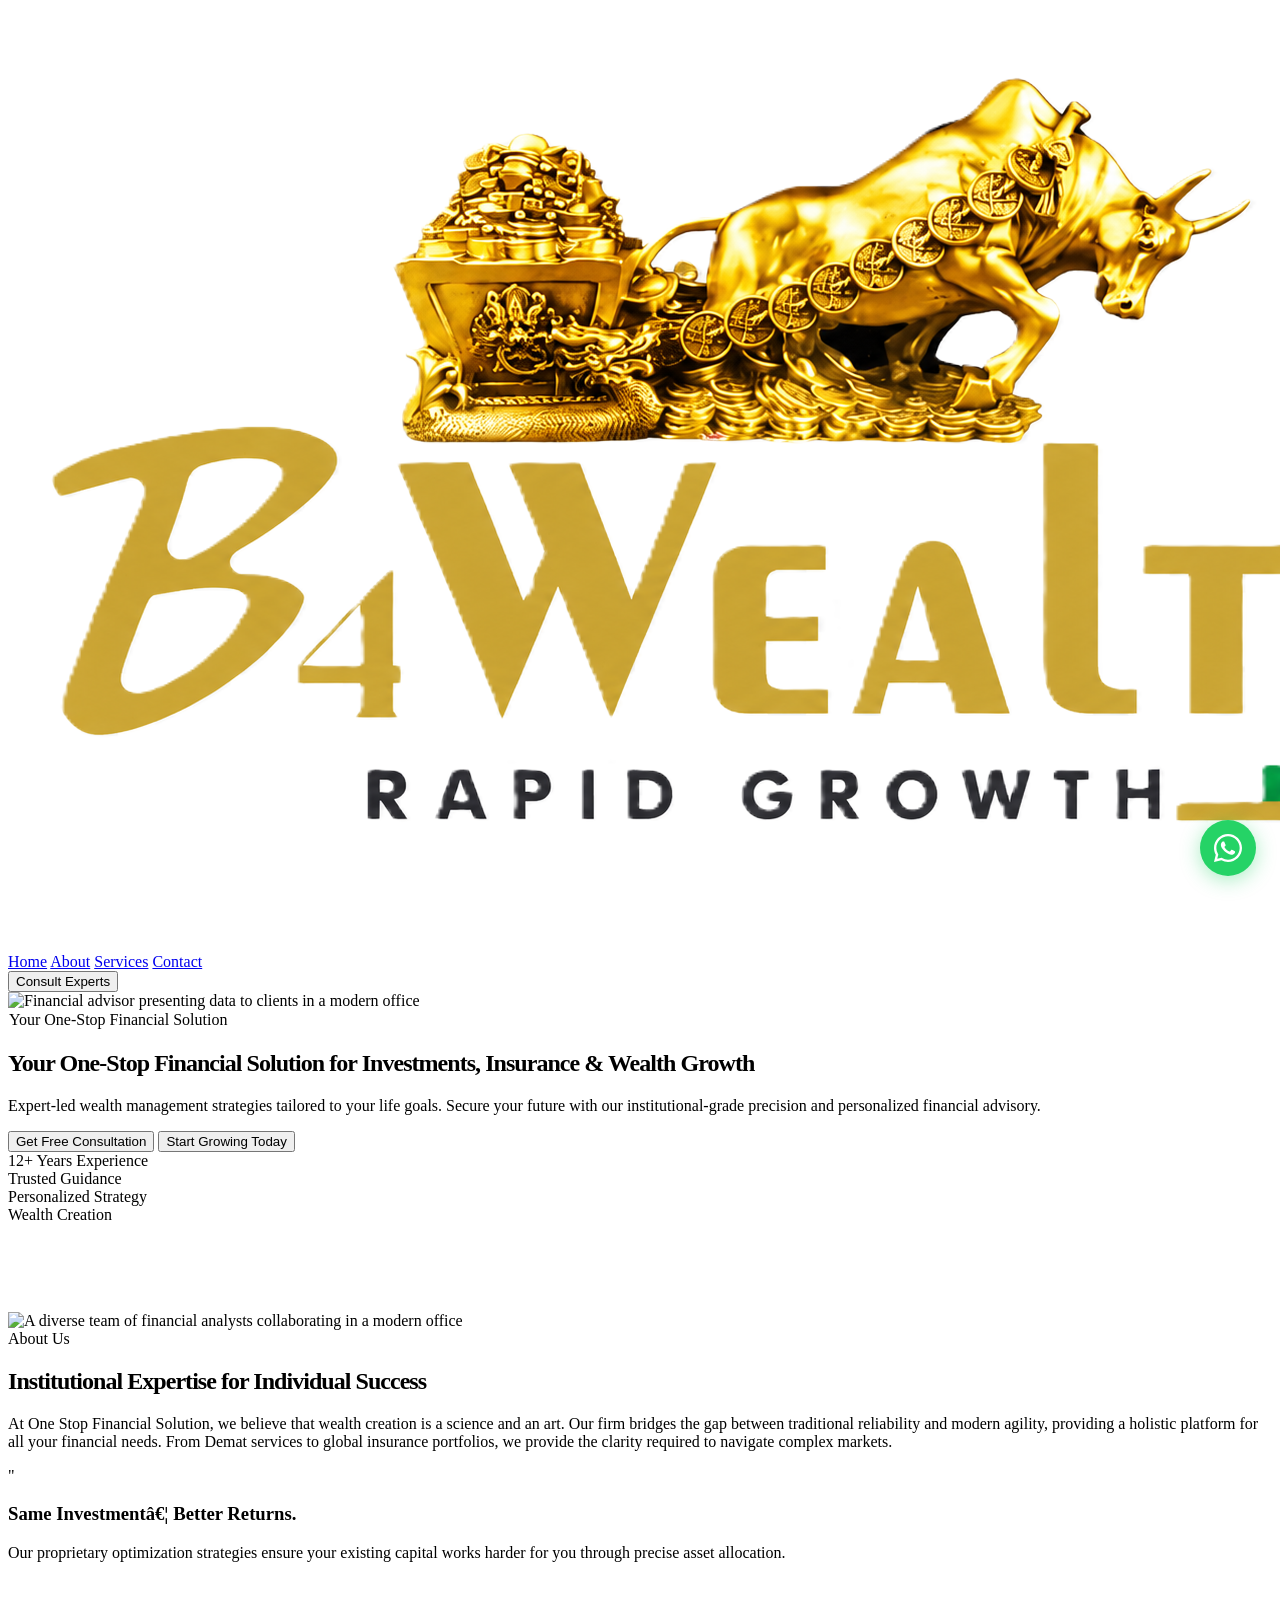
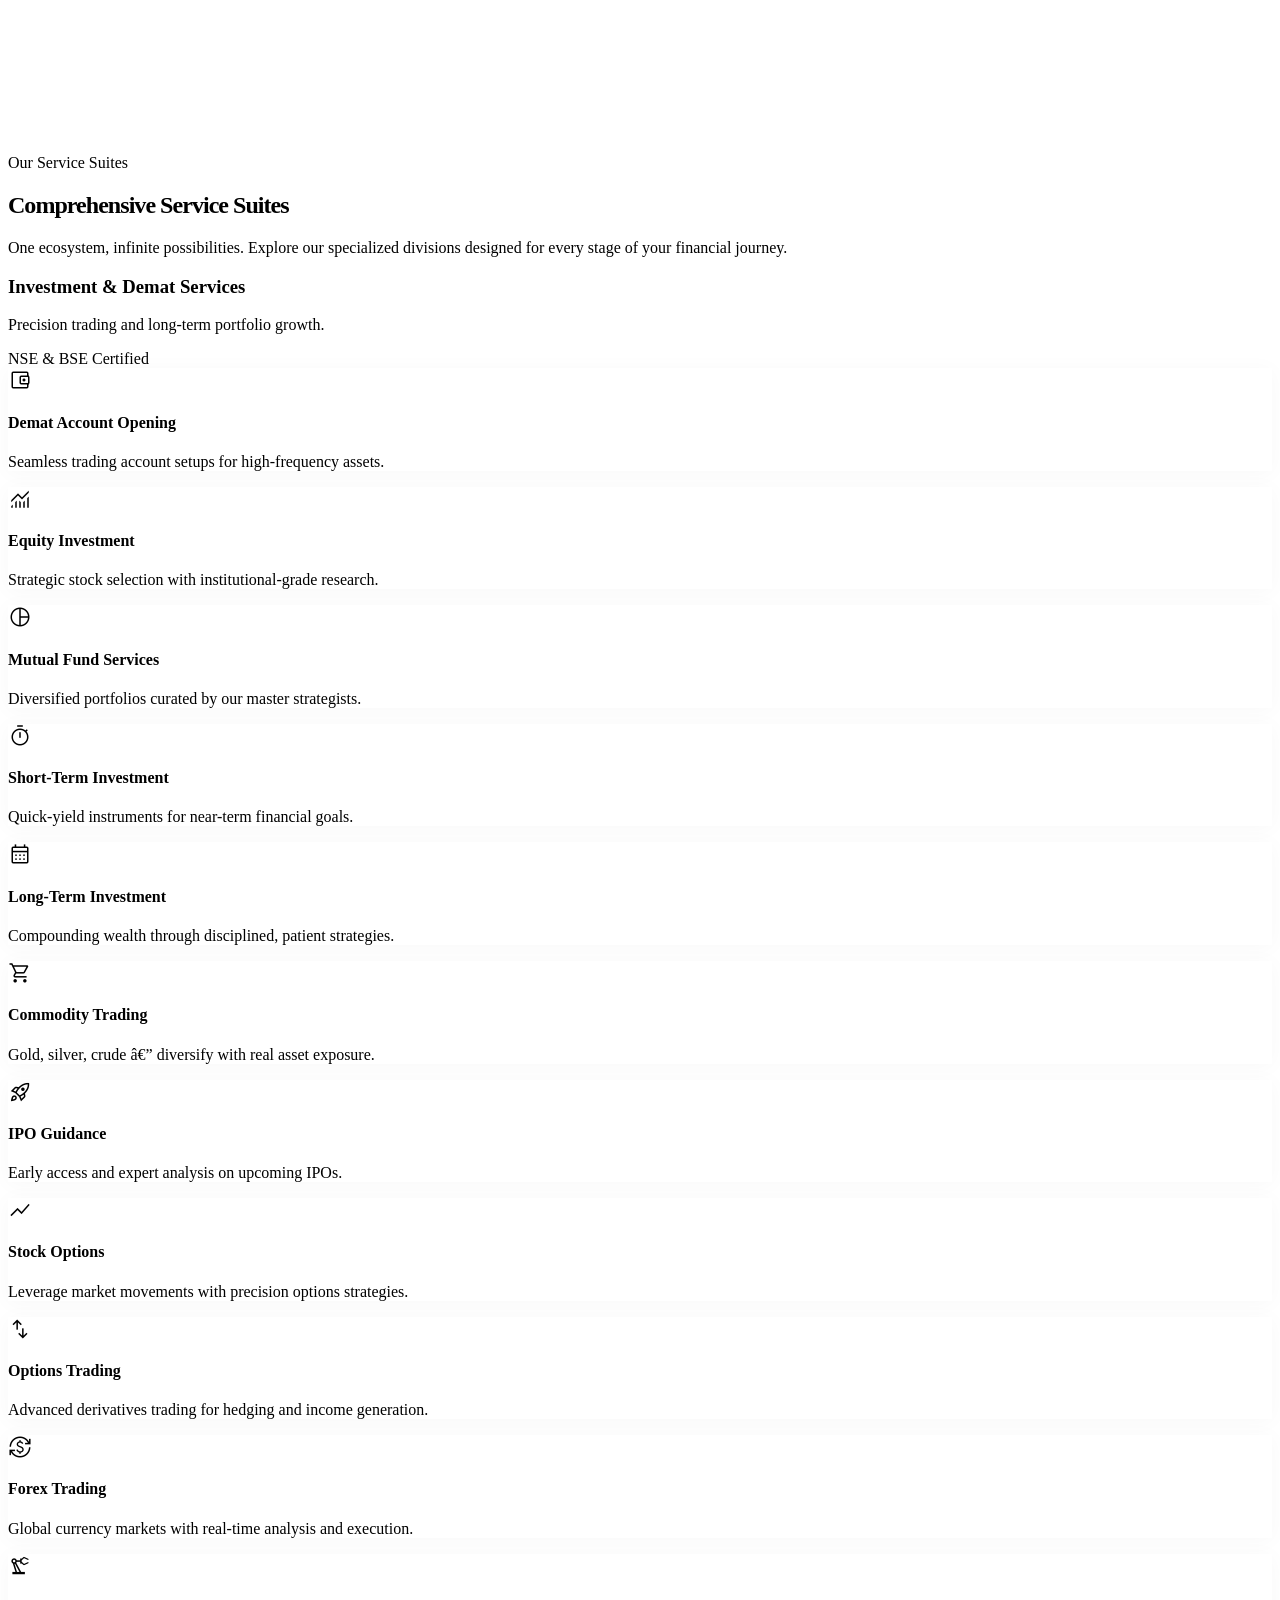
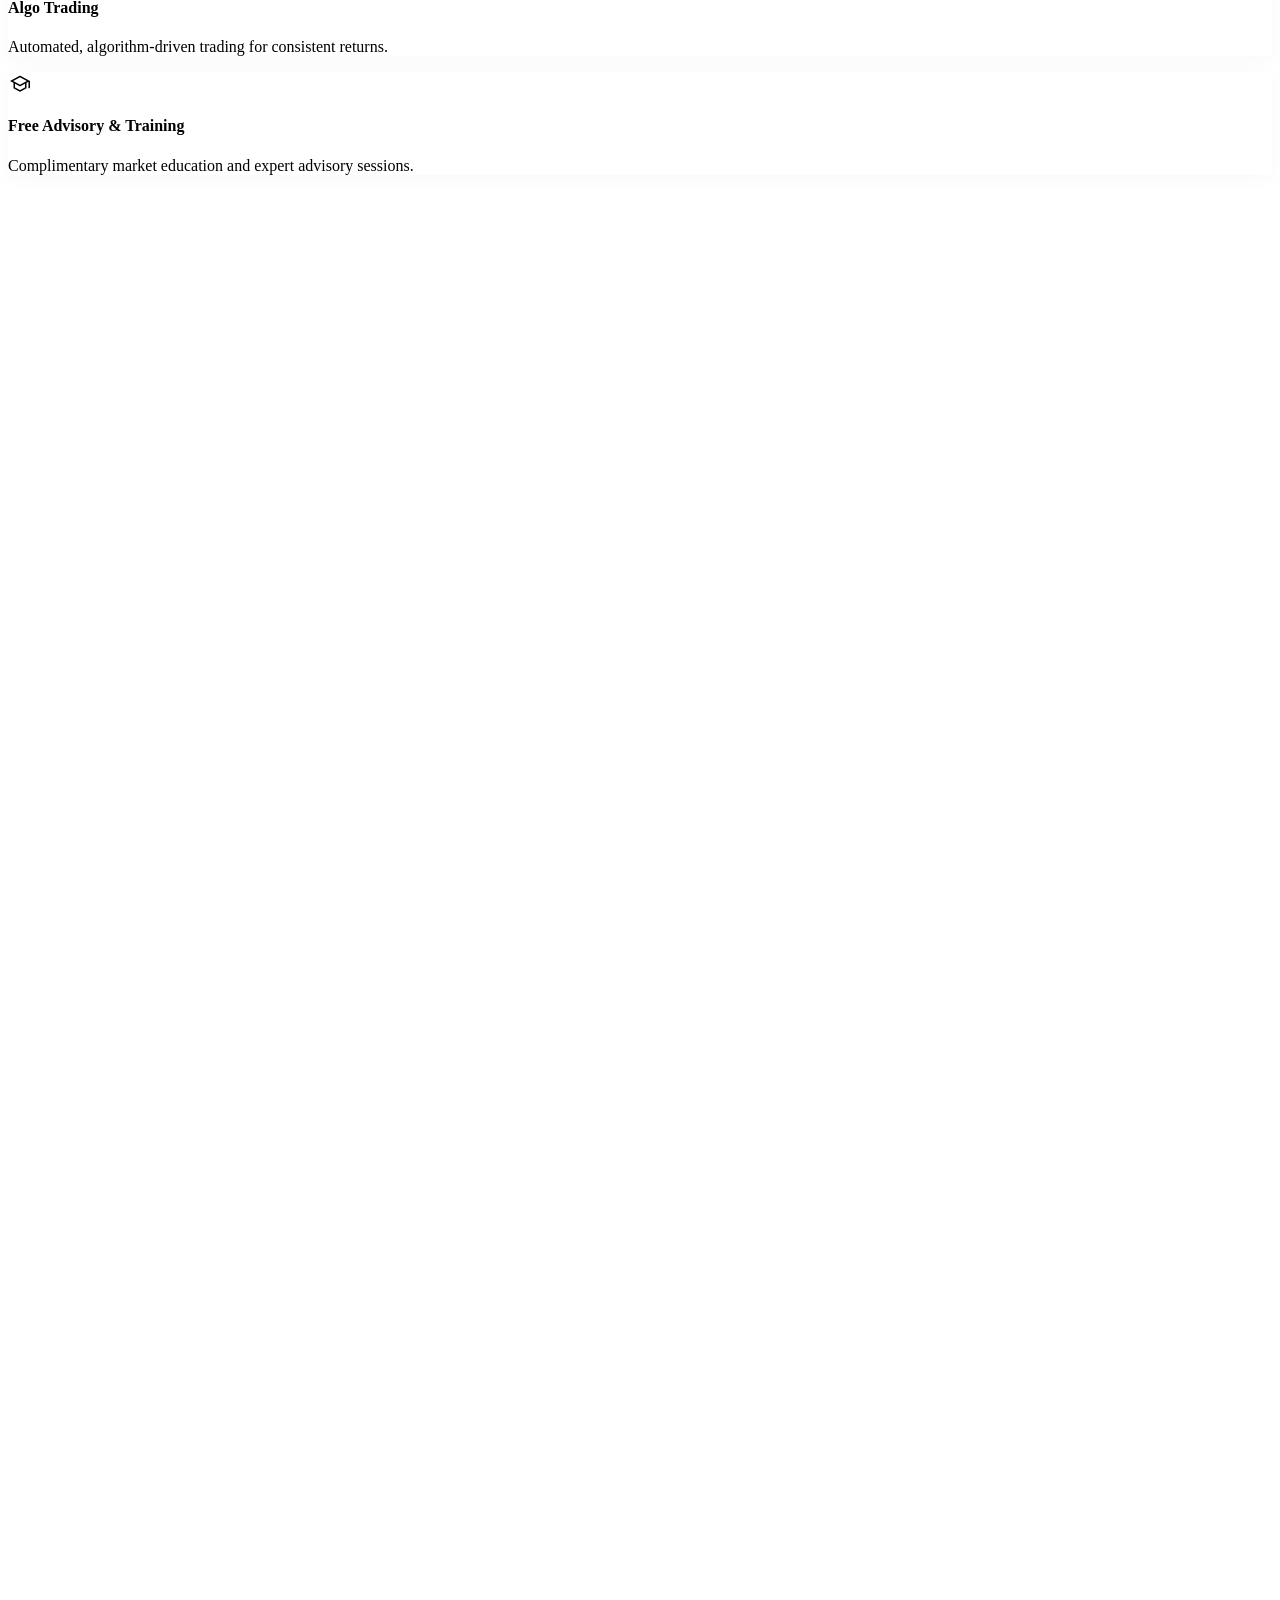
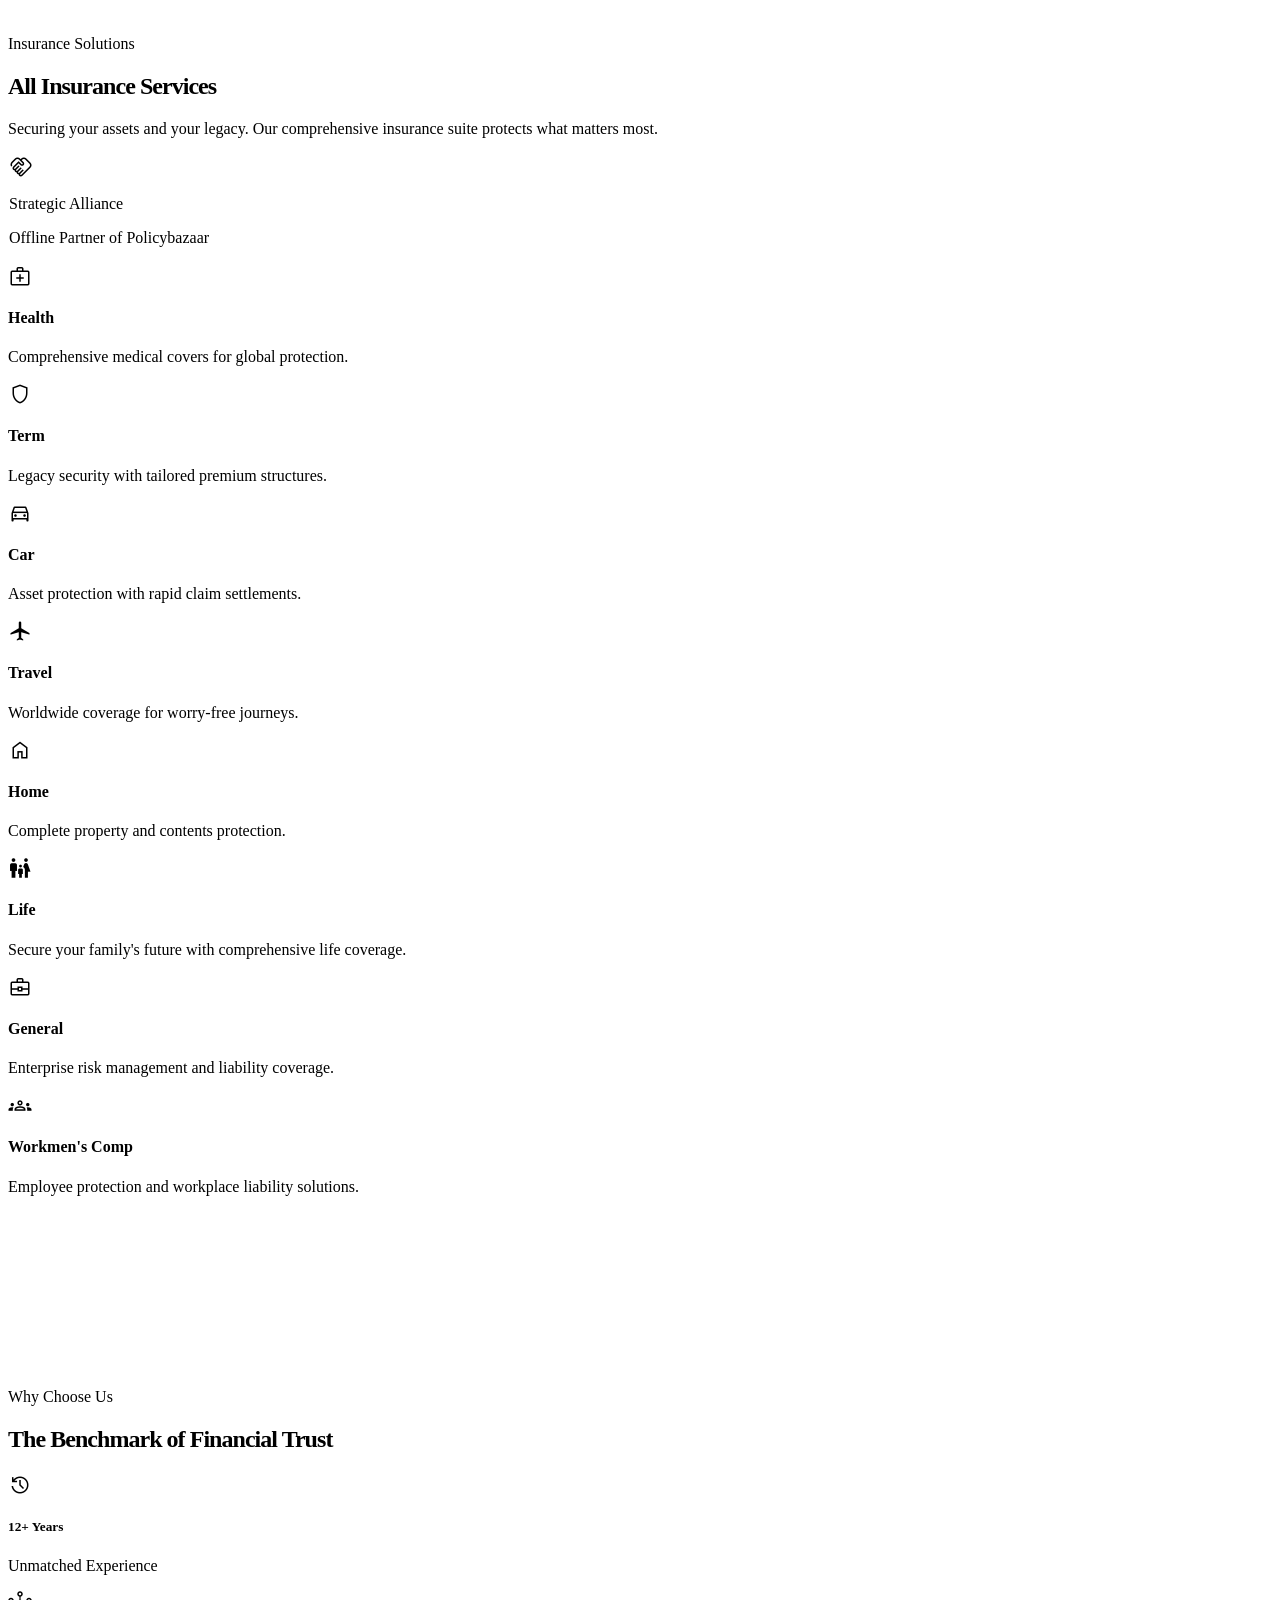
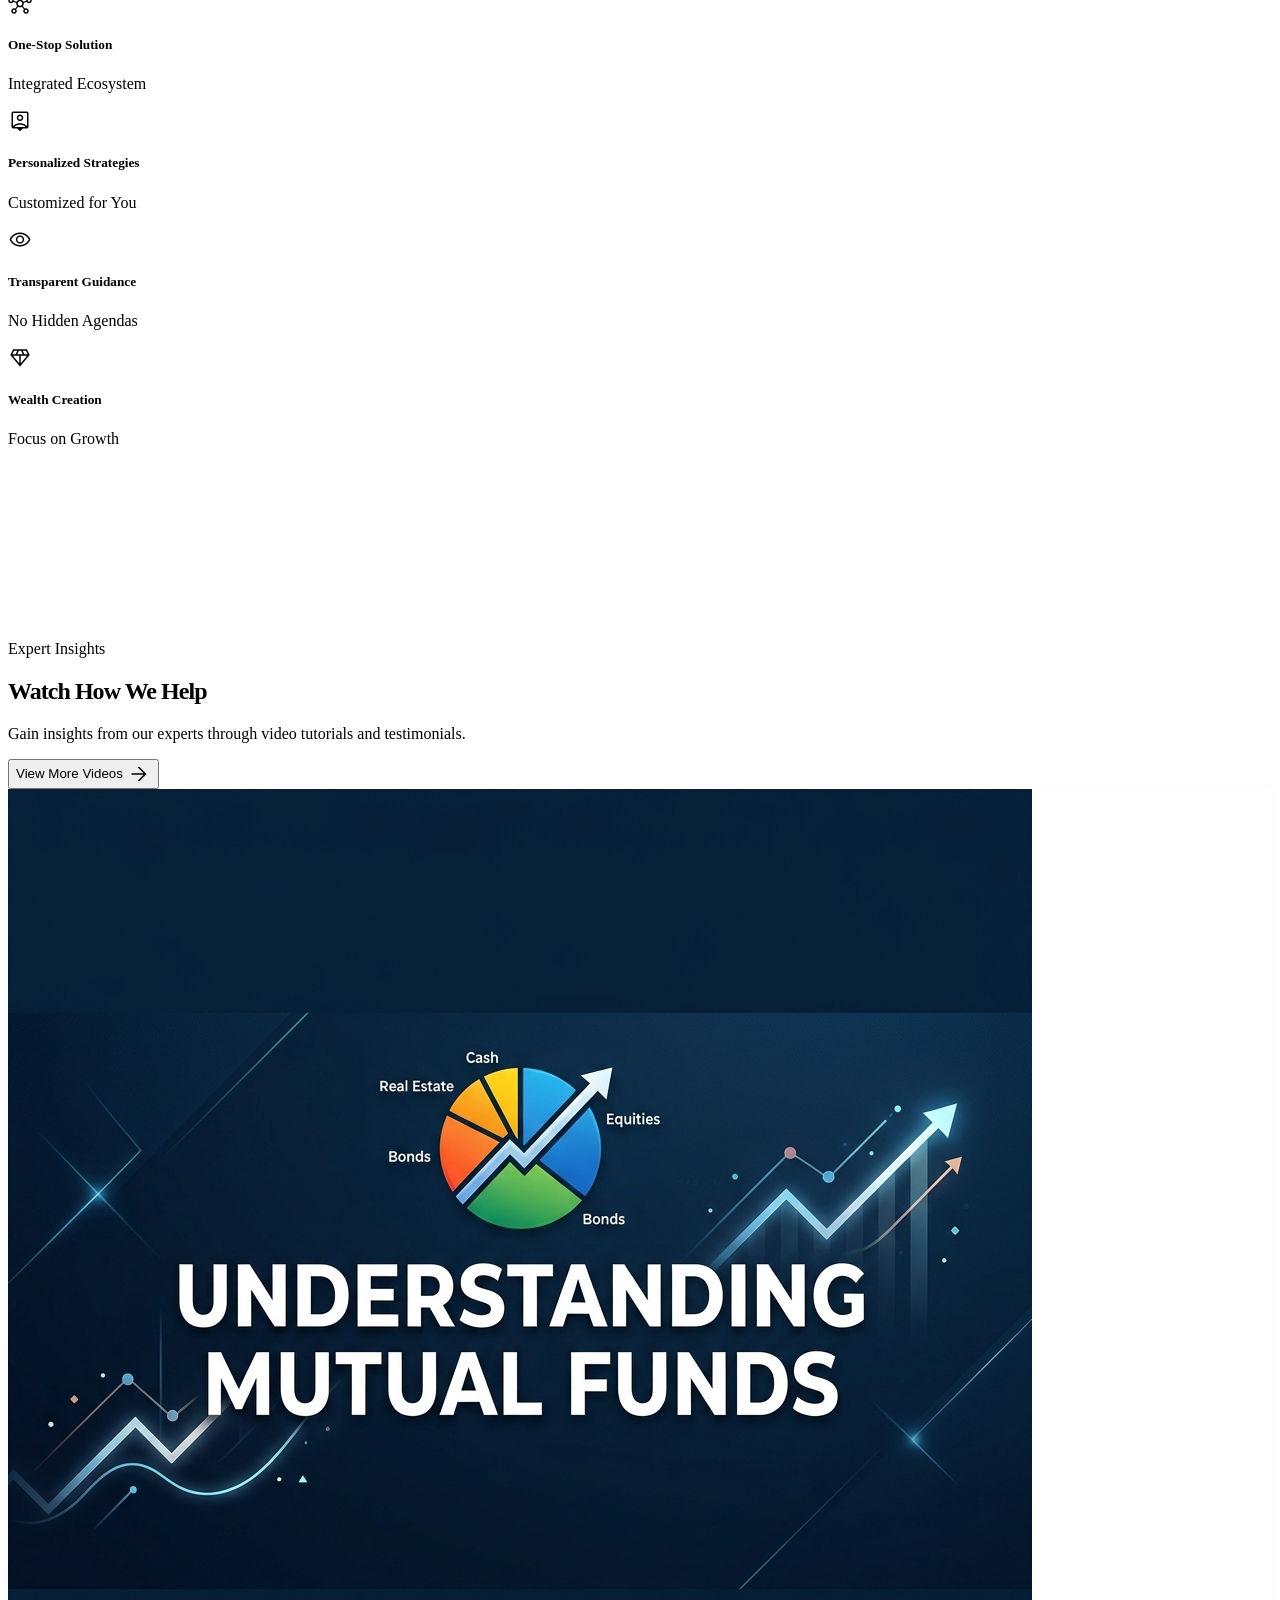
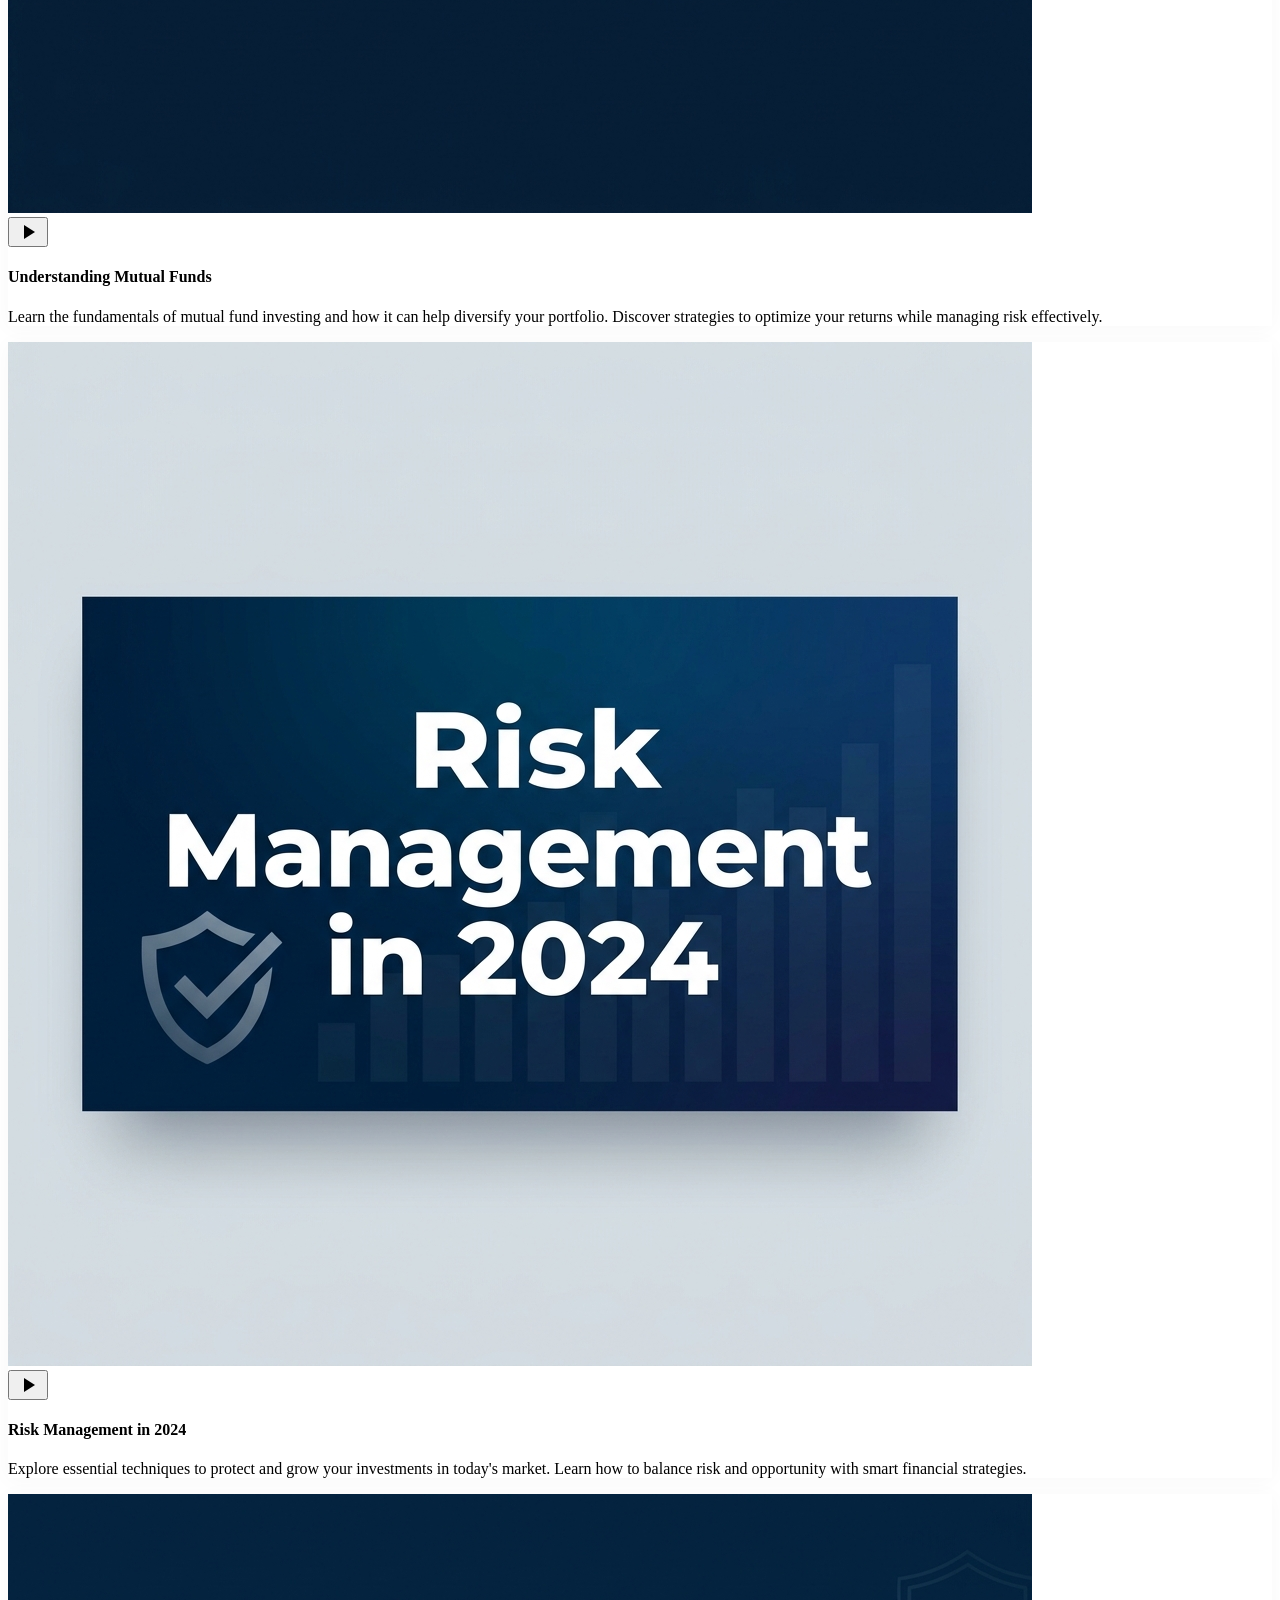
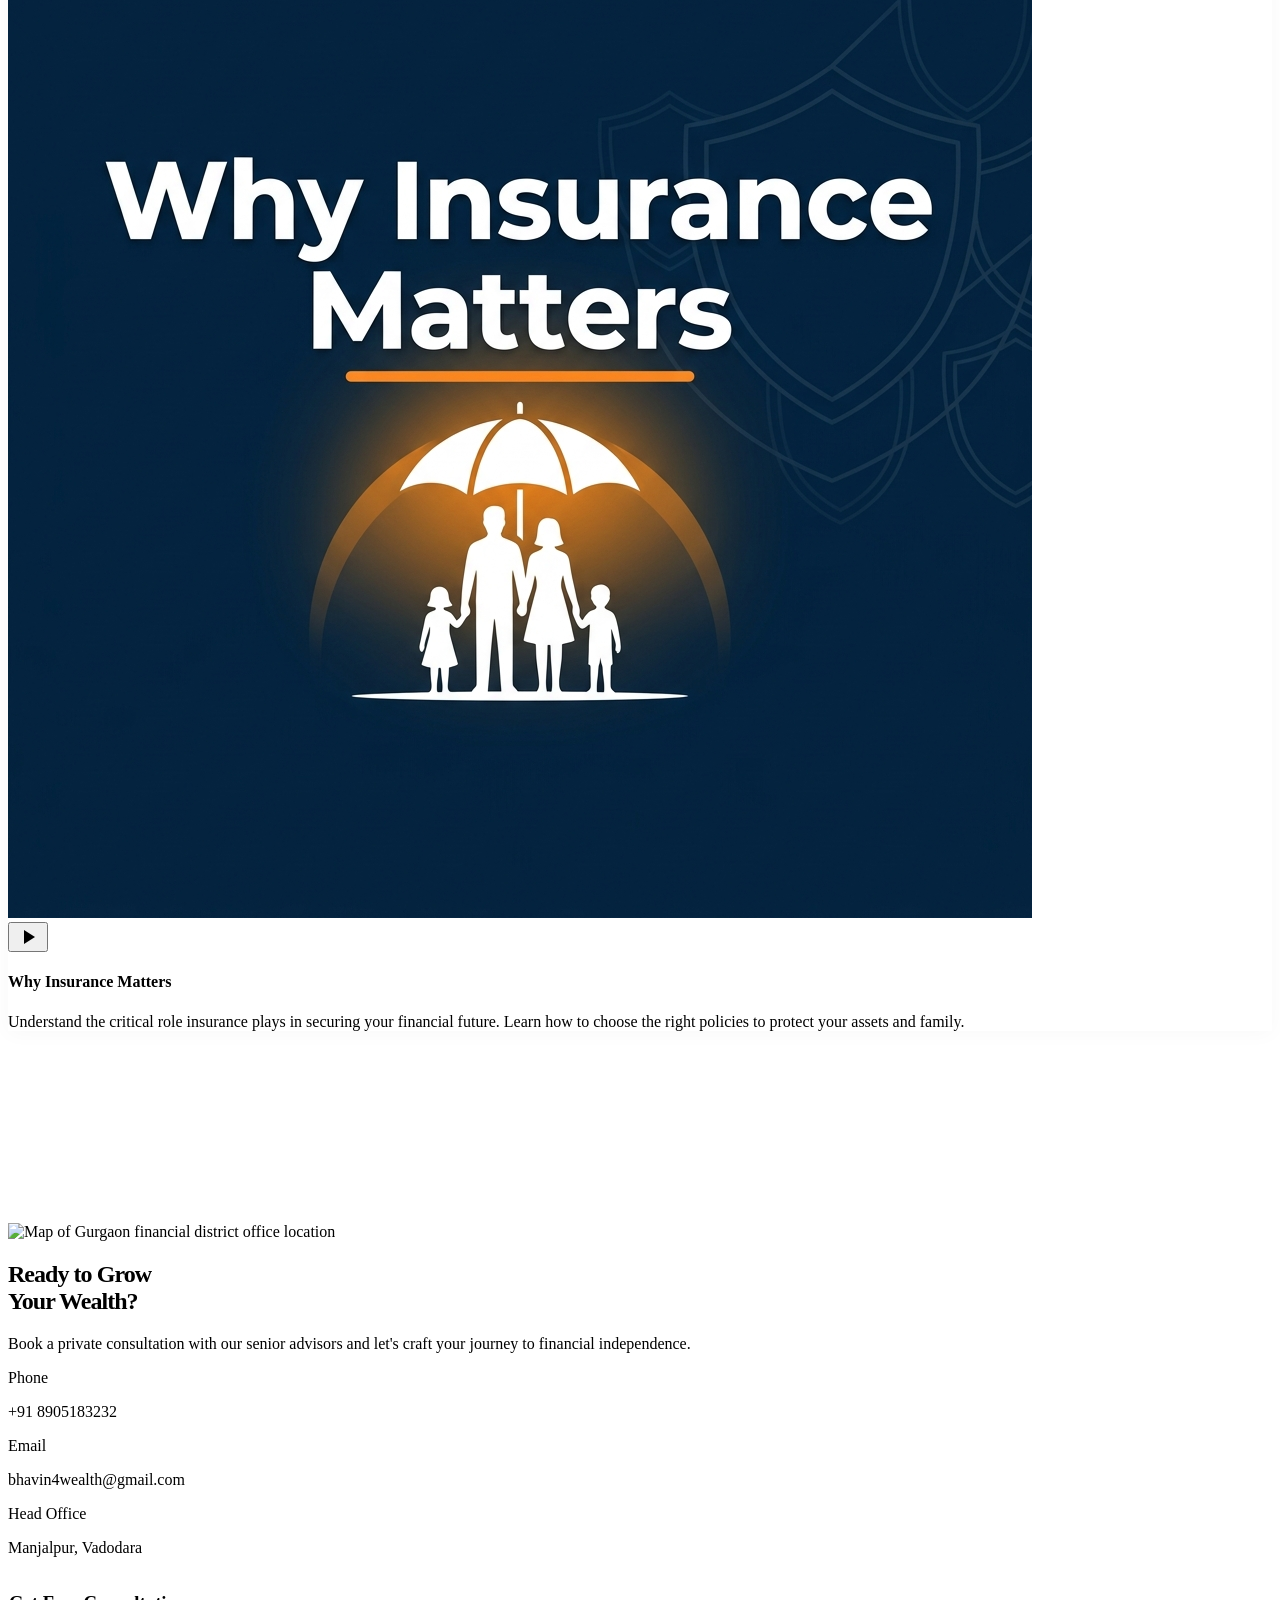
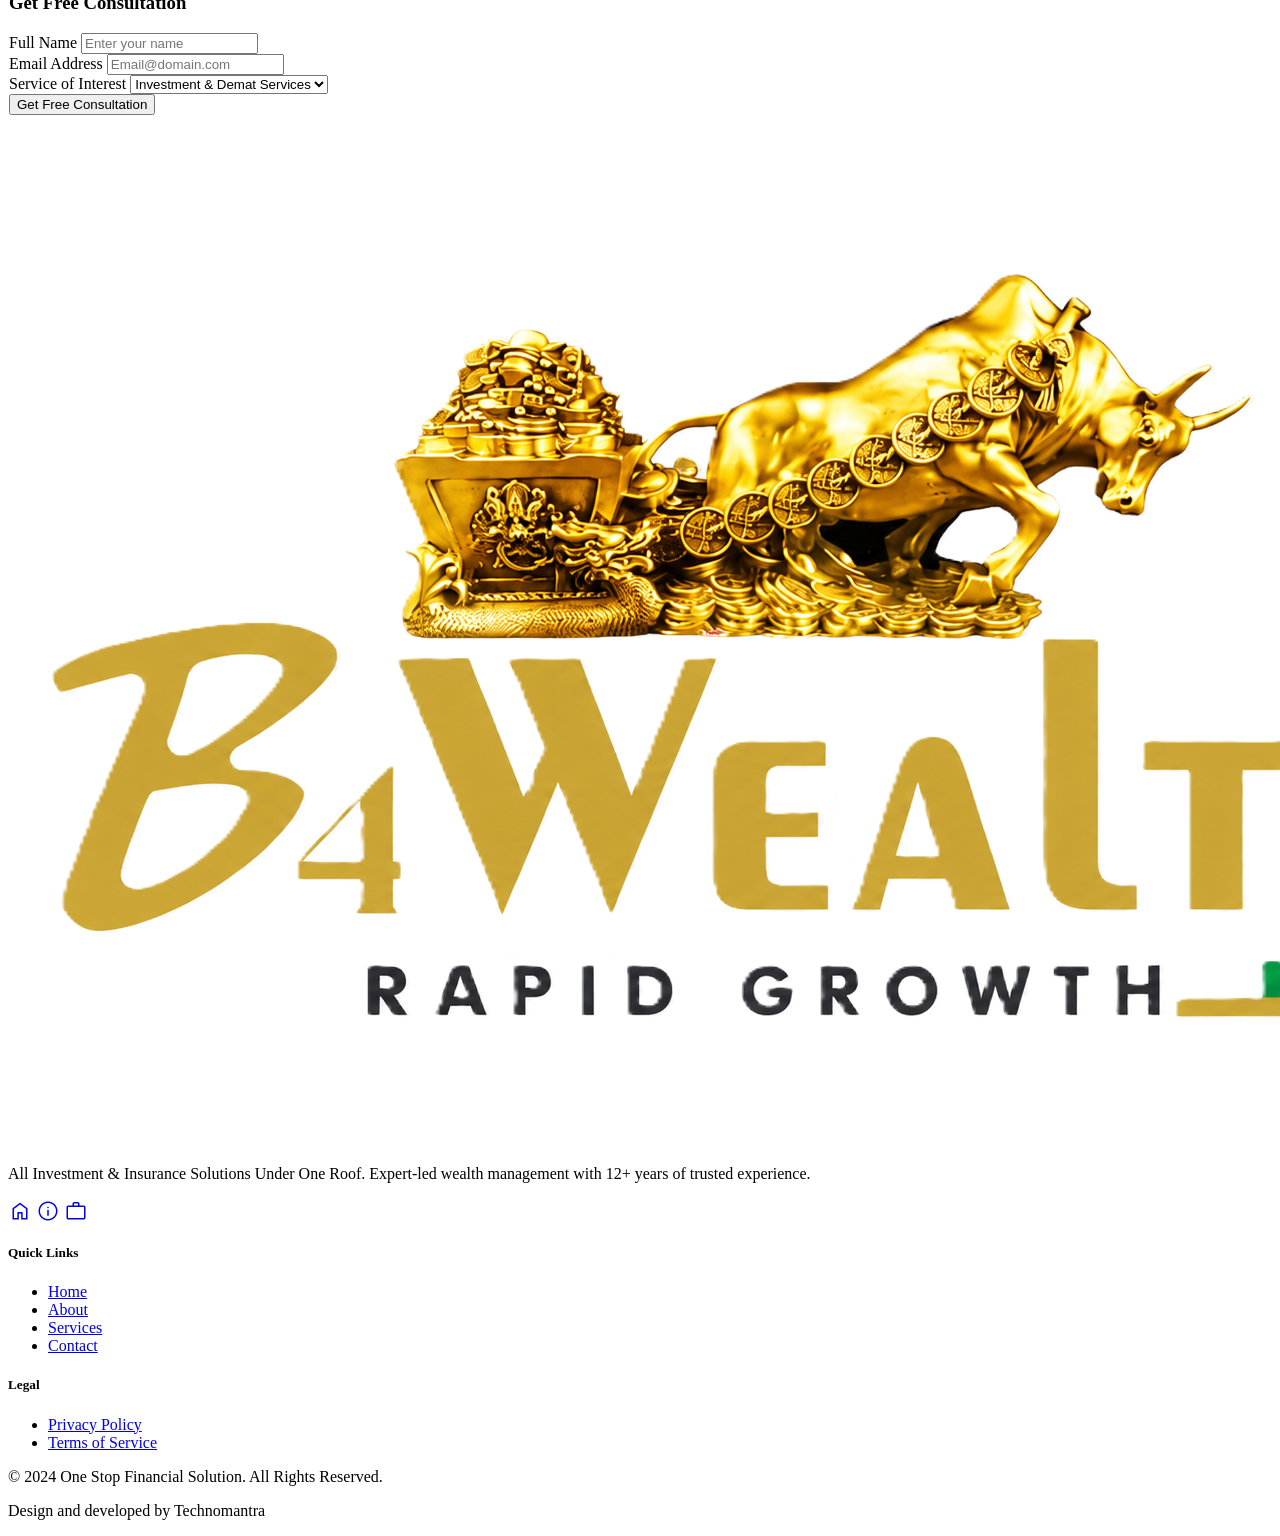
==== commit 9455268d: "Update financial website landing page" ====
--- a/index.html
+++ b/index.html
@@ -1,397 +1,748 @@
 <!DOCTYPE html>
-<html lang="en" class="scroll-smooth">
-<head>
-  <meta charset="UTF-8">
-  <meta name="viewport" content="width=device-width, initial-scale=1.0">
-  <title>One Stop Financial Solution | Expert Wealth Management</title>
-  <meta name="description" content="Expert-led wealth management strategies tailored to your life goals. Secure your future with institutional-grade precision and personalized financial advisory.">
-  <link rel="preconnect" href="https://fonts.googleapis.com">
-  <link rel="preconnect" href="https://fonts.gstatic.com" crossorigin>
-  <link href="https://fonts.googleapis.com/css2?family=Inter:wght@400;500;600;700&family=Playfair+Display:ital,wght@0,400;0,600;0,700;1,400&display=swap" rel="stylesheet">
-  <link href="https://fonts.googleapis.com/css2?family=Material+Symbols+Outlined:wght,FILL@100..700,0..1&display=swap" rel="stylesheet">
-  <link rel="stylesheet" href="style.css">
+
+<html class="scroll-smooth" lang="en"><head>
+<meta charset="utf-8"/>
+<meta content="width=device-width, initial-scale=1.0" name="viewport"/>
+<title>One Stop Financial Solution | Expert Wealth Management</title>
+<meta name="description" content="Expert-led wealth management strategies tailored to your life goals. Secure your future with institutional-grade precision and personalized financial advisory."/>
+<link rel="icon" type="image/svg+xml" href="data:image/svg+xml,%3Csvg xmlns='http://www.w3.org/2000/svg' viewBox='0 0 64 64'%3E%3Crect width='64' height='64' rx='8' fill='%23000613'/%3E%3Cpath d='M32 8L56 32L32 56L8 32Z' fill='%23d36900' opacity='0.15'/%3E%3Ctext x='32' y='42' font-family='serif' font-size='28' font-weight='700' fill='%23d36900' text-anchor='middle'%3EOS%3C/text%3E%3C/svg%3E">
+<link rel="apple-touch-icon" href="data:image/svg+xml,%3Csvg xmlns='http://www.w3.org/2000/svg' viewBox='0 0 64 64'%3E%3Crect width='64' height='64' rx='8' fill='%23000613'/%3E%3Cpath d='M32 8L56 32L32 56L8 32Z' fill='%23d36900' opacity='0.15'/%3E%3Ctext x='32' y='42' font-family='serif' font-size='28' font-weight='700' fill='%23d36900' text-anchor='middle'%3EOS%3C/text%3E%3C/svg%3E">
+<script src="https://cdn.tailwindcss.com?plugins=forms,container-queries"></script>
+<script id="tailwind-config">
+tailwind.config = {
+  darkMode: "class",
+  theme: {
+    screens: {
+      sm: "520px",
+      md: "768px",
+      lg: "1024px"
+    },
+    extend: {
+      maxWidth: {
+        "7xl": "1400px"
+      },
+      colors: {
+        primary: "#000613",
+        secondary: "#0059bb",
+        "accent-gold": "#d36900",
+        "accent-bronze": "#723600",
+        surface: "#f8f9fa",
+        "surface-dim": "#d9dadb",
+        "surface-container": "#edeeef",
+        "surface-container-low": "#f3f4f5",
+        "surface-container-high": "#e7e8e9",
+        "on-surface": "#191c1d",
+        "on-surface-variant": "#43474e",
+        "outline-variant": "#c4c6cf"
+      },
+      borderRadius: {
+        DEFAULT: "0.125rem",
+        lg: "0.25rem",
+        xl: "0.5rem",
+        full: "0.75rem"
+      },
+      spacing: {
+        lg: "48px",
+        gutter: "20px",
+        xl: "80px",
+        md: "24px",
+        sm: "12px"
+      },
+      fontFamily: {
+        display: ["Playfair Display", "serif"],
+        sans: ["Inter", "sans-serif"]
+      }
+    }
+  }
+};
+</script>
+
+<link href="https://fonts.googleapis.com/css2?family=Inter:wght@300;400;500;600;700;800&amp;display=swap" rel="stylesheet"/>
+<link href="https://fonts.googleapis.com/css2?family=Playfair+Display:ital,wght@0,400;0,700;1,400&amp;display=swap" rel="stylesheet"/>
+<link href="https://fonts.googleapis.com/css2?family=Material+Symbols+Outlined:wght,FILL@100..700,0..1&amp;display=swap" rel="stylesheet"/>
+<style>
+.material-symbols-outlined {
+            font-variation-settings: 'FILL' 0, 'wght' 300, 'GRAD' 0, 'opsz' 24;
+            display: inline-block;
+            line-height: 1;
+            vertical-align: middle;
+        }
+        .glass-premium {
+            background: rgba(255, 255, 255, 0.02);
+            backdrop-filter: blur(20px);
+            border: 1px solid rgba(255, 255, 255, 0.08);
+        }
+        .card-shadow {
+            box-shadow: 0 2px 20px rgba(0, 0, 0, 0.03);
+            transition: all 0.5s cubic-bezier(0.23, 1, 0.32, 1);
+        }
+        .card-shadow:hover {
+            transform: translateY(-6px);
+            box-shadow: 0 16px 32px rgba(0, 0, 0, 0.07);
+        }
+        .hero-mask {
+            background: linear-gradient(to right, rgba(0, 6, 19, 0.95) 0%, rgba(0, 6, 19, 0.6) 50%, rgba(0, 6, 19, 0.2) 100%);
+        }
+        .tracking-tighter-text {
+            letter-spacing: -0.04em;
+        }
+        .section-vertical-spacing {
+            padding-top: clamp(56px, 7vw, 88px);
+            padding-bottom: clamp(56px, 7vw, 88px);
+        }
+        /* Video Modal */
+        .vmodal-backdrop {
+            display: none;
+            position: fixed;
+            inset: 0;
+            z-index: 9999;
+            background: rgba(0,0,0,0.85);
+            backdrop-filter: blur(8px);
+            align-items: center;
+            justify-content: center;
+        }
+        .vmodal-backdrop.active {
+            display: flex;
+        }
+        .vmodal-box {
+            position: relative;
+            width: 90%;
+            max-width: 400px; /* Narrower for portrait */
+        }
+        .vmodal-box video {
+            width: 100%;
+            aspect-ratio: 9 / 16; /* Portrait aspect ratio */
+            object-fit: contain;
+            background: #000;
+            border-radius: 8px;
+        }
+        .vmodal-close {
+            position: absolute;
+            top: -44px;
+            right: 0;
+            background: none;
+            border: none;
+            color: #fff;
+            cursor: pointer;
+        }
+        /* WhatsApp Button */
+        #wa-btn {
+            position: fixed;
+            bottom: 24px;
+            right: 24px;
+            z-index: 1000;
+            width: 56px;
+            height: 56px;
+            border-radius: 50%;
+            background: #25d366;
+            display: flex;
+            align-items: center;
+            justify-content: center;
+            box-shadow: 0 4px 20px rgba(37,211,102,0.4);
+            transition: transform 0.3s, box-shadow 0.3s;
+        }
+        #wa-btn:hover {
+            transform: scale(1.12);
+            box-shadow: 0 6px 28px rgba(37,211,102,0.55);
+        }
+        #wa-btn svg {
+            width: 28px;
+            height: 28px;
+            fill: #fff;
+        }
+        #wa-btn .wa-tooltip {
+            position: absolute;
+            right: 66px;
+            background: #fff;
+            color: #222;
+            padding: 6px 14px;
+            border-radius: 6px;
+            font-size: 12px;
+            font-weight: 600;
+            white-space: nowrap;
+            box-shadow: 0 2px 12px rgba(0,0,0,0.12);
+            opacity: 0;
+            pointer-events: none;
+            transition: opacity 0.3s;
+        }
+        #wa-btn:hover .wa-tooltip {
+            opacity: 1;
+        }
+
+
+</style>
 </head>
-<body>
-
-  <!-- NAV -->
-  <nav id="navbar">
-    <div class="nav-inner">
-      <div class="brand">
-        <span class="brand-title">One Stop Financial</span>
-        <span class="brand-sub">Solution</span>
-      </div>
-      <div class="nav-links">
-        <a href="#about" class="nav-link">WEALTH MANAGEMENT</a>
-        <a href="#ecosystem" class="nav-link">INVESTMENT ADVISORY</a>
-        <a href="#insurance" class="nav-link">INSURANCE</a>
-      </div>
-      <button class="btn-consult" onclick="document.getElementById('contact').scrollIntoView({behavior:'smooth'})">SCHEDULE CONSULT</button>
-      <button class="hamburger" id="hamburger" aria-label="Toggle menu">
-        <span class="material-symbols-outlined">menu</span>
-      </button>
-    </div>
-    <!-- Mobile Menu -->
-    <div class="mobile-menu" id="mobileMenu">
-      <a href="#about" class="mob-link">Wealth Management</a>
-      <a href="#ecosystem" class="mob-link">Investment Advisory</a>
-      <a href="#insurance" class="mob-link">Insurance</a>
-      <a href="#contact" class="mob-link">Contact</a>
-    </div>
-  </nav>
-
-  <main>
-    <!-- HERO -->
-    <section id="home" class="hero-section reveal">
-      <div class="hero-bg">
-        <img src="https://images.unsplash.com/photo-1611974789855-9c2a0a7236a3?q=80&w=2070&auto=format&fit=crop" alt="Financial Charts on Monitor" class="hero-img-bg">
-        <div class="hero-overlay"></div>
-      </div>
-      <div class="container hero-content">
-        <div class="hero-badge">
-          <span class="material-symbols-outlined">diamond</span> INSTITUTIONAL GRADE WEALTH MANAGEMENT
+<body class="bg-surface text-on-surface font-sans selection:bg-accent-gold/20">
+<!-- Header / TopAppBar -->
+<header class="fixed top-0 w-full z-50 bg-primary/95 backdrop-blur-xl border-b border-white/10 transition-all duration-500">
+<div class="max-w-7xl mx-auto px-gutter flex justify-between items-center h-20 md:h-[88px]">
+<div class="font-display text-xl md:text-2xl font-bold text-white tracking-tighter flex items-center">
+            <img src="logo2.png" alt="One Stop Financial Solution Logo" class="h-14 md:h-20 w-auto object-contain py-2">
         </div>
-        <h1 class="hero-heading">Your One-Stop<br>Financial <span class="accent-text">Solution</span></h1>
-        <p class="hero-sub">Navigating complex markets requires more than just advice; it requires a partnership built on institutional expertise and a commitment to your long-term success.</p>
-        <div class="hero-btns">
-          <button class="btn-primary" onclick="document.getElementById('contact').scrollIntoView({behavior:'smooth'})">GET FREE CONSULTATION</button>
-          <button class="btn-outline" onclick="document.getElementById('ecosystem').scrollIntoView({behavior:'smooth'})">VIEW SERVICES SUITE</button>
-        </div>
-      </div>
-    </section>
-
-    <!-- STATS BAR -->
-    <div class="stats-bar-wrapper">
-      <div class="container stats-bar">
-        <div class="stat-item">
-          <h3 class="stat-num trust-title">12</h3>
-          <p class="stat-label">YEARS EXPERIENCE</p>
-        </div>
-        <div class="stat-item">
-          <h3 class="stat-num text-accent">Elite</h3>
-          <p class="stat-label">INSTITUTIONAL TEAM</p>
-        </div>
-        <div class="stat-item">
-          <h3 class="stat-num text-accent">Bespoke</h3>
-          <p class="stat-label">PERSONALIZED STRATEGY</p>
-        </div>
-        <div class="stat-item">
-          <h3 class="stat-num text-accent">Growth</h3>
-          <p class="stat-label">WEALTH CREATION</p>
-        </div>
-      </div>
-    </div>
-
-    <!-- ABOUT -->
-    <section id="about" class="section about-section reveal">
-      <div class="container about-grid">
-        <div class="about-images">
-          <img class="img-back" src="https://images.unsplash.com/photo-1556761175-4b46a572b786?q=80&w=1974&auto=format&fit=crop" alt="Office Meeting">
-          <div class="img-front">
-             <div class="img-front-inner">
-               <span class="material-symbols-outlined front-icon">workspace_premium</span>
-               <p class="front-text">Top 1%</p>
-               <p class="front-sub">Wealth Advisors</p>
-             </div>
-          </div>
-        </div>
-        <div class="about-text-content">
-          <p class="section-kicker">ABOUT OUR FIRM</p>
-          <h2 class="section-title">Institutional Expertise for Individual Success</h2>
-          <p class="body-text">At One Stop Financial Solution, we design tailored, institutional-grade investment strategies and comprehensive wealth plans. Our heritage is rooted in data-driven decision making and a deep commitment to every portfolio. We don't just manage assets; we sculpt financial legacies through disciplined risk management and a relentless pursuit of excellence.</p>
-          
-          <div class="highlight-quote">
-            <h4 class="quote-title">Same Investment... Better Returns</h4>
-            <p class="quote-text">"The difference lies in the strategy, asset allocation, and execution of timing. Our proprietary alpha-seeking models ensure your capital works harder for you."</p>
-          </div>
-        </div>
-      </div>
-    </section>
-
-    <!-- WEALTH ECOSYSTEM -->
-    <section id="ecosystem" class="section ecosystem-section reveal bg-light">
-      <div class="container">
-        <div class="section-header-split">
-          <div>
-            <p class="section-kicker">OUR CAPABILITIES</p>
-            <h2 class="section-title">Comprehensive Wealth<br>Ecosystem</h2>
-          </div>
-          <p class="header-desc">Integrated solutions designed to mitigate risk and drive yield potential.</p>
-        </div>
-        
-        <div class="ecosystem-grid">
-          <div class="eco-card">
-            <div class="eco-icon"><span class="material-symbols-outlined">account_balance_wallet</span></div>
-            <h4 class="eco-title">Demat</h4>
-            <p class="eco-desc">Zero-brokerage trading accounts with high-frequency insights.</p>
-          </div>
-          <div class="eco-card">
-            <div class="eco-icon"><span class="material-symbols-outlined">trending_up</span></div>
-            <h4 class="eco-title">Equity</h4>
-            <p class="eco-desc">Strategic stock selection and institutional-grade research.</p>
-          </div>
-          <div class="eco-card">
-            <div class="eco-icon"><span class="material-symbols-outlined">pie_chart</span></div>
-            <h4 class="eco-title">Mutual Funds</h4>
-            <p class="eco-desc">Direct plan portfolios curated for risk-adjusted returns.</p>
-          </div>
-          <div class="eco-card">
-            <div class="eco-icon"><span class="material-symbols-outlined">cases</span></div>
-            <h4 class="eco-title">Portfolio Mgmt</h4>
-            <p class="eco-desc">Discretionary and non-discretionary management (PMS).</p>
-          </div>
-          <div class="eco-card">
-            <div class="eco-icon"><span class="material-symbols-outlined">savings</span></div>
-            <h4 class="eco-title">Fixed Deposits</h4>
-            <p class="eco-desc">Secure returns beating bank benchmark interest rates.</p>
-          </div>
-          <div class="eco-card">
-            <div class="eco-icon"><span class="material-symbols-outlined">location_city</span></div>
-            <h4 class="eco-title">Real Estate</h4>
-            <p class="eco-desc">Premium property funds & commercial investments.</p>
-          </div>
-          <div class="eco-card">
-            <div class="eco-icon"><span class="material-symbols-outlined">lightbulb</span></div>
-            <h4 class="eco-title">Unlisted Shares</h4>
-            <p class="eco-desc">Early access to tomorrow's market giants.</p>
-          </div>
-          <div class="eco-card">
-            <div class="eco-icon"><span class="material-symbols-outlined">shield</span></div>
-            <h4 class="eco-title">Insurance</h4>
-            <p class="eco-desc">Extensive cover plans for every milestone.</p>
-          </div>
-        </div>
-      </div>
-    </section>
-
-    <!-- INSURANCE -->
-    <section id="insurance" class="section insurance-section reveal dark-theme">
-      <div class="container">
-        <div class="insurance-header">
-          <div class="insurance-header-left">
-            <p class="section-kicker copper-text">RISK MITIGATION</p>
-            <h2 class="section-title text-white">Fortify Your Financial Future</h2>
-            <p class="body-text text-light-muted">Unpredictability demands preparation. Our insurance suite is designed to safeguard your wealth and your loved ones from the unexpected.</p>
-          </div>
-          <div class="insurance-header-right">
-            <div class="policy-badge">
-              <span class="pb-icon">P</span>
-              <div class="pb-text">
-                <span class="pb-small">OFFLINE PARTNER OF</span>
-                <span class="pb-large">Policybazaar</span>
-              </div>
+<nav class="hidden md:flex items-center space-x-8">
+<a class="text-white font-semibold text-[13px] uppercase tracking-widest border-b-2 border-accent-gold pb-0.5" href="#home">Home</a>
+<a class="text-white/80 font-medium text-[13px] uppercase tracking-widest hover:text-accent-gold transition-colors" href="#about">About</a>
+<a class="text-white/80 font-medium text-[13px] uppercase tracking-widest hover:text-accent-gold transition-colors" href="#services">Services</a>
+<a class="text-white/80 font-medium text-[13px] uppercase tracking-widest hover:text-accent-gold transition-colors" href="#contact">Contact</a>
+</nav>
+<button class="bg-accent-gold text-white px-6 py-3 rounded-none font-bold text-[11px] uppercase tracking-[0.2em] hover:brightness-110 transition-all duration-300" onclick="document.getElementById('contact').scrollIntoView({behavior:'smooth'})">
+            Consult Experts
+        </button>
+</div>
+</header>
+<main>
+<!-- Hero Section -->
+<section id="home" class="relative min-h-[90vh] flex items-center pt-20 overflow-hidden bg-primary">
+<div class="absolute inset-0 z-0">
+<img alt="Financial advisor presenting data to clients in a modern office" class="w-full h-full object-cover scale-105" src="https://lh3.googleusercontent.com/aida-public/[base64]"/>
+<div class="absolute inset-0 hero-mask"></div>
+<div class="absolute inset-0 bg-gradient-to-t from-primary via-transparent to-transparent opacity-60"></div>
+</div>
+<div class="relative z-10 max-w-7xl mx-auto px-gutter w-full py-xl">
+<div class="max-w-3xl">
+<div class="inline-flex items-center gap-2.5 px-3.5 py-1 glass-premium rounded-full mb-6 border border-white/20">
+<span class="w-1.5 h-1.5 rounded-full bg-accent-gold animate-pulse"></span>
+<span class="text-white text-[10px] md:text-[11px] font-bold uppercase tracking-[0.25em]">Your One-Stop Financial Solution</span>
+</div>
+<h1 class="font-display text-4xl md:text-6xl lg:text-7xl text-white mb-6 leading-[1.08] tracking-tighter-text">
+                    Your One-Stop Financial Solution for Investments, Insurance <span class="italic font-normal text-accent-gold">&amp; Wealth Growth</span>
+</h1>
+<p class="text-white/70 text-base md:text-lg font-light mb-8 max-w-2xl leading-relaxed">
+                    Expert-led wealth management strategies tailored to your life goals. Secure your future with our institutional-grade precision and personalized financial advisory.
+                </p>
+<div class="flex flex-col sm:flex-row gap-4">
+<button class="bg-accent-gold text-white px-8 py-4 rounded-none font-bold text-[11px] uppercase tracking-[0.2em] hover:brightness-110 transition-all shadow-2xl shadow-accent-gold/10" onclick="document.getElementById('contact').scrollIntoView({behavior:'smooth'})">
+                        Get Free Consultation
+                    </button>
+<button class="bg-white/5 backdrop-blur-md text-white border border-white/20 px-8 py-4 rounded-none font-bold text-[11px] uppercase tracking-[0.2em] hover:bg-white/10 transition-all" onclick="document.getElementById('services').scrollIntoView({behavior:'smooth'})">
+                        Start Growing Today
+                    </button>
+</div>
+</div>
+</div>
+</section>
+<!-- Metrics Section -->
+<section class="bg-primary border-y border-white/5">
+<div class="max-w-7xl mx-auto px-gutter py-10">
+<div class="grid grid-cols-2 md:grid-cols-4 gap-8">
+<div class="flex flex-col">
+<span class="font-display text-3xl md:text-4xl text-accent-gold mb-1">12+</span>
+<span class="text-[10px] text-white/40 uppercase tracking-[0.25em] font-bold">Years Experience</span>
+</div>
+<div class="flex flex-col">
+<span class="font-display text-3xl md:text-4xl text-accent-gold mb-1">Trusted</span>
+<span class="text-[10px] text-white/40 uppercase tracking-[0.25em] font-bold">Guidance</span>
+</div>
+<div class="flex flex-col">
+<span class="font-display text-3xl md:text-4xl text-accent-gold mb-1">Personalized</span>
+<span class="text-[10px] text-white/40 uppercase tracking-[0.25em] font-bold">Strategy</span>
+</div>
+<div class="flex flex-col">
+<span class="font-display text-3xl md:text-4xl text-accent-gold mb-1">Wealth</span>
+<span class="text-[10px] text-white/40 uppercase tracking-[0.25em] font-bold">Creation</span>
+</div>
+</div>
+</div>
+</section>
+<!-- About Section -->
+<section id="about" class="section-vertical-spacing max-w-7xl mx-auto px-gutter">
+<div class="grid grid-cols-1 lg:grid-cols-12 gap-12 lg:gap-16 items-center">
+<div class="lg:col-span-5 relative">
+<div class="relative overflow-hidden group">
+<img alt="A diverse team of financial analysts collaborating in a modern office" class="w-full object-cover aspect-[4/5] scale-100 group-hover:scale-105 transition-transform duration-700" src="https://lh3.googleusercontent.com/aida-public/[base64]"/>
+<div class="absolute inset-0 border-[12px] border-white/10 pointer-events-none"></div>
+</div>
+</div>
+<div class="lg:col-span-7 lg:pl-8">
+<span class="text-[11px] text-accent-gold font-bold tracking-[0.35em] uppercase mb-4 block">About Us</span>
+<h2 class="font-display text-3xl md:text-4xl lg:text-5xl text-primary mb-6 leading-[1.12] tracking-tighter-text">Institutional Expertise for Individual Success</h2>
+<p class="text-base text-on-surface-variant mb-8 font-light leading-relaxed">
+                    At One Stop Financial Solution, we believe that wealth creation is a science and an art. Our firm bridges the gap between traditional reliability and modern agility, providing a holistic platform for all your financial needs. From Demat services to global insurance portfolios, we provide the clarity required to navigate complex markets.
+                </p>
+<div class="bg-surface-container-low p-7 border-l-2 border-accent-gold relative">
+<span class="absolute -top-3 -left-3 text-5xl text-accent-gold/10 font-display">"</span>
+<h3 class="font-display text-xl text-primary mb-3 italic">Same Investmentâ€¦ Better Returns.</h3>
+<p class="text-sm text-on-surface-variant leading-relaxed">
+                        Our proprietary optimization strategies ensure your existing capital works harder for you through precise asset allocation.
+                    </p>
+</div>
+</div>
+</div>
+</section>
+<!-- Investment & Demat Services Section -->
+<section id="services" class="section-vertical-spacing bg-white">
+<div class="max-w-7xl mx-auto px-gutter">
+<div class="flex flex-col md:flex-row justify-between items-end mb-12 gap-6">
+<div class="max-w-2xl">
+<span class="text-[11px] text-accent-gold font-bold tracking-[0.35em] uppercase mb-3 block">Our Service Suites</span>
+<h2 class="font-display text-3xl md:text-5xl text-primary tracking-tighter-text">Comprehensive Service Suites</h2>
+</div>
+<p class="text-sm text-on-surface-variant max-w-sm font-light mb-1">One ecosystem, infinite possibilities. Explore our specialized divisions designed for every stage of your financial journey.</p>
+</div>
+<!-- Investment & Demat Services Header -->
+<div class="flex flex-col md:flex-row justify-between items-center mb-8 gap-3">
+<div>
+<h3 class="font-display text-2xl text-primary">Investment &amp; Demat Services</h3>
+<p class="text-sm text-on-surface-variant font-light mt-1">Precision trading and long-term portfolio growth.</p>
+</div>
+<span class="bg-primary text-white px-5 py-2.5 font-bold text-[10px] uppercase tracking-[0.25em]">NSE &amp; BSE Certified</span>
+</div>
+<div class="grid grid-cols-1 sm:grid-cols-2 lg:grid-cols-4 gap-5 mb-12">
+<!-- Cards -->
+<div class="p-6 border border-outline-variant/20 card-shadow group">
+<div class="w-10 h-10 bg-surface-container flex items-center justify-center mb-5 group-hover:bg-accent-gold transition-colors duration-500">
+<span class="material-symbols-outlined text-primary group-hover:text-white transition-colors text-xl">account_balance_wallet</span>
+</div>
+<h4 class="font-display text-lg mb-2 text-primary">Demat Account Opening</h4>
+<p class="text-[13px] text-on-surface-variant leading-relaxed font-light">Seamless trading account setups for high-frequency assets.</p>
+</div>
+<div class="p-6 border border-outline-variant/20 card-shadow group">
+<div class="w-10 h-10 bg-surface-container flex items-center justify-center mb-5 group-hover:bg-accent-gold transition-colors duration-500">
+<span class="material-symbols-outlined text-primary group-hover:text-white transition-colors text-xl">monitoring</span>
+</div>
+<h4 class="font-display text-lg mb-2 text-primary">Equity Investment</h4>
+<p class="text-[13px] text-on-surface-variant leading-relaxed font-light">Strategic stock selection with institutional-grade research.</p>
+</div>
+<div class="p-6 border border-outline-variant/20 card-shadow group">
+<div class="w-10 h-10 bg-surface-container flex items-center justify-center mb-5 group-hover:bg-accent-gold transition-colors duration-500">
+<span class="material-symbols-outlined text-primary group-hover:text-white transition-colors text-xl">pie_chart</span>
+</div>
+<h4 class="font-display text-lg mb-2 text-primary">Mutual Fund Services</h4>
+<p class="text-[13px] text-on-surface-variant leading-relaxed font-light">Diversified portfolios curated by our master strategists.</p>
+</div>
+<div class="p-6 border border-outline-variant/20 card-shadow group">
+<div class="w-10 h-10 bg-surface-container flex items-center justify-center mb-5 group-hover:bg-accent-gold transition-colors duration-500">
+<span class="material-symbols-outlined text-primary group-hover:text-white transition-colors text-xl">timer</span>
+</div>
+<h4 class="font-display text-lg mb-2 text-primary">Short-Term Investment</h4>
+<p class="text-[13px] text-on-surface-variant leading-relaxed font-light">Quick-yield instruments for near-term financial goals.</p>
+</div>
+<div class="p-6 border border-outline-variant/20 card-shadow group">
+<div class="w-10 h-10 bg-surface-container flex items-center justify-center mb-5 group-hover:bg-accent-gold transition-colors duration-500">
+<span class="material-symbols-outlined text-primary group-hover:text-white transition-colors text-xl">calendar_month</span>
+</div>
+<h4 class="font-display text-lg mb-2 text-primary">Long-Term Investment</h4>
+<p class="text-[13px] text-on-surface-variant leading-relaxed font-light">Compounding wealth through disciplined, patient strategies.</p>
+</div>
+<div class="p-6 border border-outline-variant/20 card-shadow group">
+<div class="w-10 h-10 bg-surface-container flex items-center justify-center mb-5 group-hover:bg-accent-gold transition-colors duration-500">
+<span class="material-symbols-outlined text-primary group-hover:text-white transition-colors text-xl">shopping_cart</span>
+</div>
+<h4 class="font-display text-lg mb-2 text-primary">Commodity Trading</h4>
+<p class="text-[13px] text-on-surface-variant leading-relaxed font-light">Gold, silver, crude â€” diversify with real asset exposure.</p>
+</div>
+<div class="p-6 border border-outline-variant/20 card-shadow group">
+<div class="w-10 h-10 bg-surface-container flex items-center justify-center mb-5 group-hover:bg-accent-gold transition-colors duration-500">
+<span class="material-symbols-outlined text-primary group-hover:text-white transition-colors text-xl">rocket_launch</span>
+</div>
+<h4 class="font-display text-lg mb-2 text-primary">IPO Guidance</h4>
+<p class="text-[13px] text-on-surface-variant leading-relaxed font-light">Early access and expert analysis on upcoming IPOs.</p>
+</div>
+<div class="p-6 border border-outline-variant/20 card-shadow group">
+<div class="w-10 h-10 bg-surface-container flex items-center justify-center mb-5 group-hover:bg-accent-gold transition-colors duration-500">
+<span class="material-symbols-outlined text-primary group-hover:text-white transition-colors text-xl">show_chart</span>
+</div>
+<h4 class="font-display text-lg mb-2 text-primary">Stock Options</h4>
+<p class="text-[13px] text-on-surface-variant leading-relaxed font-light">Leverage market movements with precision options strategies.</p>
+</div>
+<div class="p-6 border border-outline-variant/20 card-shadow group">
+<div class="w-10 h-10 bg-surface-container flex items-center justify-center mb-5 group-hover:bg-accent-gold transition-colors duration-500">
+<span class="material-symbols-outlined text-primary group-hover:text-white transition-colors text-xl">swap_vert</span>
+</div>
+<h4 class="font-display text-lg mb-2 text-primary">Options Trading</h4>
+<p class="text-[13px] text-on-surface-variant leading-relaxed font-light">Advanced derivatives trading for hedging and income generation.</p>
+</div>
+<div class="p-6 border border-outline-variant/20 card-shadow group">
+<div class="w-10 h-10 bg-surface-container flex items-center justify-center mb-5 group-hover:bg-accent-gold transition-colors duration-500">
+<span class="material-symbols-outlined text-primary group-hover:text-white transition-colors text-xl">currency_exchange</span>
+</div>
+<h4 class="font-display text-lg mb-2 text-primary">Forex Trading</h4>
+<p class="text-[13px] text-on-surface-variant leading-relaxed font-light">Global currency markets with real-time analysis and execution.</p>
+</div>
+<div class="p-6 border border-outline-variant/20 card-shadow group">
+<div class="w-10 h-10 bg-surface-container flex items-center justify-center mb-5 group-hover:bg-accent-gold transition-colors duration-500">
+<span class="material-symbols-outlined text-primary group-hover:text-white transition-colors text-xl">precision_manufacturing</span>
+</div>
+<h4 class="font-display text-lg mb-2 text-primary">Algo Trading</h4>
+<p class="text-[13px] text-on-surface-variant leading-relaxed font-light">Automated, algorithm-driven trading for consistent returns.</p>
+</div>
+<div class="p-6 border border-outline-variant/20 card-shadow group">
+<div class="w-10 h-10 bg-surface-container flex items-center justify-center mb-5 group-hover:bg-accent-gold transition-colors duration-500">
+<span class="material-symbols-outlined text-primary group-hover:text-white transition-colors text-xl">school</span>
+</div>
+<h4 class="font-display text-lg mb-2 text-primary">Free Advisory &amp; Training</h4>
+<p class="text-[13px] text-on-surface-variant leading-relaxed font-light">Complimentary market education and expert advisory sessions.</p>
+</div>
+</div>
+</div>
+</section>
+<!-- Insurance Section -->
+<section class="section-vertical-spacing bg-primary text-white relative overflow-hidden">
+<div class="absolute top-0 right-0 w-1/2 h-full opacity-10 pointer-events-none">
+<svg class="w-full h-full" fill="none" preserveaspectratio="none" viewbox="0 0 100 100">
+<path d="M0 100 L100 0 L100 100 Z" fill="white" fill-opacity="0.1"></path>
+</svg>
+</div>
+<div class="max-w-7xl mx-auto px-gutter relative z-10">
+<div class="flex flex-col lg:flex-row justify-between items-end mb-12 gap-8">
+<div class="max-w-3xl">
+<span class="text-accent-gold font-bold text-[11px] uppercase tracking-[0.35em] block mb-4">Insurance Solutions</span>
+<h2 class="font-display text-3xl md:text-5xl mb-5 leading-tight tracking-tighter-text">All Insurance Services</h2>
+<p class="text-white/50 text-base font-light leading-relaxed max-w-2xl">Securing your assets and your legacy. Our comprehensive insurance suite protects what matters most.</p>
+</div>
+<div class="glass-premium p-6 border border-white/10 flex items-center gap-5">
+<div class="w-12 h-12 bg-accent-gold flex items-center justify-center">
+<span class="material-symbols-outlined text-white text-xl">handshake</span>
+</div>
+<div>
+<p class="text-[10px] text-white/40 font-bold uppercase tracking-[0.25em] mb-0.5">Strategic Alliance</p>
+<p class="font-display text-lg text-white">Offline Partner of Policybazaar</p>
+</div>
+</div>
+</div>
+<div class="grid grid-cols-1 sm:grid-cols-2 lg:grid-cols-4 gap-5">
+<div class="p-7 border border-white/10 hover:bg-white/5 transition-all duration-500">
+<span class="material-symbols-outlined text-accent-gold text-3xl mb-5">medical_services</span>
+<h4 class="font-display text-xl mb-2">Health</h4>
+<p class="text-white/40 text-[13px] font-light leading-relaxed">Comprehensive medical covers for global protection.</p>
+</div>
+<div class="p-7 border border-white/10 hover:bg-white/5 transition-all duration-500">
+<span class="material-symbols-outlined text-accent-gold text-3xl mb-5">shield</span>
+<h4 class="font-display text-xl mb-2">Term</h4>
+<p class="text-white/40 text-[13px] font-light leading-relaxed">Legacy security with tailored premium structures.</p>
+</div>
+<div class="p-7 border border-white/10 hover:bg-white/5 transition-all duration-500">
+<span class="material-symbols-outlined text-accent-gold text-3xl mb-5">directions_car</span>
+<h4 class="font-display text-xl mb-2">Car</h4>
+<p class="text-white/40 text-[13px] font-light leading-relaxed">Asset protection with rapid claim settlements.</p>
+</div>
+<div class="p-7 border border-white/10 hover:bg-white/5 transition-all duration-500">
+<span class="material-symbols-outlined text-accent-gold text-3xl mb-5">flight</span>
+<h4 class="font-display text-xl mb-2">Travel</h4>
+<p class="text-white/40 text-[13px] font-light leading-relaxed">Worldwide coverage for worry-free journeys.</p>
+</div>
+<div class="p-7 border border-white/10 hover:bg-white/5 transition-all duration-500">
+<span class="material-symbols-outlined text-accent-gold text-3xl mb-5">home</span>
+<h4 class="font-display text-xl mb-2">Home</h4>
+<p class="text-white/40 text-[13px] font-light leading-relaxed">Complete property and contents protection.</p>
+</div>
+<div class="p-7 border border-white/10 hover:bg-white/5 transition-all duration-500">
+<span class="material-symbols-outlined text-accent-gold text-3xl mb-5">family_restroom</span>
+<h4 class="font-display text-xl mb-2">Life</h4>
+<p class="text-white/40 text-[13px] font-light leading-relaxed">Secure your family's future with comprehensive life coverage.</p>
+</div>
+<div class="p-7 border border-white/10 hover:bg-white/5 transition-all duration-500">
+<span class="material-symbols-outlined text-accent-gold text-3xl mb-5">business_center</span>
+<h4 class="font-display text-xl mb-2">General</h4>
+<p class="text-white/40 text-[13px] font-light leading-relaxed">Enterprise risk management and liability coverage.</p>
+</div>
+<div class="p-7 border border-white/10 hover:bg-white/5 transition-all duration-500">
+<span class="material-symbols-outlined text-accent-gold text-3xl mb-5">groups</span>
+<h4 class="font-display text-xl mb-2">Workmen's Comp</h4>
+<p class="text-white/40 text-[13px] font-light leading-relaxed">Employee protection and workplace liability solutions.</p>
+</div>
+</div>
+</div>
+</section>
+<!-- Why Choose Us Section -->
+<section class="section-vertical-spacing bg-white">
+<div class="max-w-7xl mx-auto px-gutter">
+<div class="text-center mb-14">
+<span class="text-[11px] text-accent-gold font-bold tracking-[0.35em] uppercase mb-4 block">Why Choose Us</span>
+<h2 class="font-display text-3xl md:text-5xl text-primary tracking-tighter-text">The Benchmark of Financial Trust</h2>
+</div>
+<div class="grid grid-cols-2 md:grid-cols-5 gap-8">
+<div class="text-center group">
+<div class="w-16 h-16 bg-surface-container mx-auto mb-5 rounded-none border border-transparent group-hover:border-accent-gold flex items-center justify-center transition-all duration-500">
+<span class="material-symbols-outlined text-primary text-2xl group-hover:text-accent-gold transition-colors">history</span>
+</div>
+<h5 class="font-display text-xl mb-1.5 text-primary">12+ Years</h5>
+<p class="text-[10px] text-on-surface-variant font-bold uppercase tracking-[0.2em]">Unmatched Experience</p>
+</div>
+<div class="text-center group">
+<div class="w-16 h-16 bg-surface-container mx-auto mb-5 rounded-none border border-transparent group-hover:border-accent-gold flex items-center justify-center transition-all duration-500">
+<span class="material-symbols-outlined text-primary text-2xl group-hover:text-accent-gold transition-colors">hub</span>
+</div>
+<h5 class="font-display text-xl mb-1.5 text-primary">One-Stop Solution</h5>
+<p class="text-[10px] text-on-surface-variant font-bold uppercase tracking-[0.2em]">Integrated Ecosystem</p>
+</div>
+<div class="text-center group">
+<div class="w-16 h-16 bg-surface-container mx-auto mb-5 rounded-none border border-transparent group-hover:border-accent-gold flex items-center justify-center transition-all duration-500">
+<span class="material-symbols-outlined text-primary text-2xl group-hover:text-accent-gold transition-colors">person_pin</span>
+</div>
+<h5 class="font-display text-xl mb-1.5 text-primary">Personalized Strategies</h5>
+<p class="text-[10px] text-on-surface-variant font-bold uppercase tracking-[0.2em]">Customized for You</p>
+</div>
+<div class="text-center group">
+<div class="w-16 h-16 bg-surface-container mx-auto mb-5 rounded-none border border-transparent group-hover:border-accent-gold flex items-center justify-center transition-all duration-500">
+<span class="material-symbols-outlined text-primary text-2xl group-hover:text-accent-gold transition-colors">visibility</span>
+</div>
+<h5 class="font-display text-xl mb-1.5 text-primary">Transparent Guidance</h5>
+<p class="text-[10px] text-on-surface-variant font-bold uppercase tracking-[0.2em]">No Hidden Agendas</p>
+</div>
+<div class="text-center group">
+<div class="w-16 h-16 bg-surface-container mx-auto mb-5 rounded-none border border-transparent group-hover:border-accent-gold flex items-center justify-center transition-all duration-500">
+<span class="material-symbols-outlined text-primary text-2xl group-hover:text-accent-gold transition-colors">diamond</span>
+</div>
+<h5 class="font-display text-xl mb-1.5 text-primary">Wealth Creation</h5>
+<p class="text-[10px] text-on-surface-variant font-bold uppercase tracking-[0.2em]">Focus on Growth</p>
+</div>
+</div>
+</div>
+</section>
+<!-- Videos Section -->
+<section class="section-vertical-spacing bg-surface-container-low">
+<div class="max-w-7xl mx-auto px-gutter">
+<div class="flex flex-col md:flex-row justify-between items-end mb-12 gap-8">
+<div>
+<span class="text-[11px] text-accent-gold font-bold tracking-[0.35em] uppercase mb-4 block">Expert Insights</span>
+<h2 class="font-display text-3xl md:text-5xl text-primary tracking-tighter-text">Watch How We Help</h2>
+<p class="text-sm text-on-surface-variant font-light mt-3">Gain insights from our experts through video tutorials and testimonials.</p>
+</div>
+<button class="flex items-center gap-3 text-[11px] font-bold uppercase tracking-[0.25em] text-primary group py-2 border-b border-primary/10">
+                    View More Videos 
+                    <span class="material-symbols-outlined text-sm group-hover:translate-x-2 transition-transform">arrow_forward</span>
+</button>
+</div>
+<div class="grid grid-cols-1 md:grid-cols-3 gap-7">
+<!-- Video Card 1 -->
+<div class="bg-white border border-outline-variant/10 group card-shadow cursor-pointer" onclick="openModal('Understanding Mutual Funds.mp4')">
+<div class="relative aspect-video bg-primary overflow-hidden">
+<img src="thumb_mutual_funds.png" alt="Understanding Mutual Funds thumbnail" class="w-full h-full object-cover opacity-60"/>
+<div class="absolute inset-0 bg-gradient-to-br from-secondary/30 to-primary/80 opacity-60"></div>
+<div class="absolute inset-0 flex items-center justify-center">
+<button class="w-14 h-14 bg-white/10 backdrop-blur-md border border-white/20 rounded-full flex items-center justify-center text-white hover:scale-110 hover:bg-accent-gold transition-all duration-300">
+<span class="material-symbols-outlined text-2xl" style="font-variation-settings: 'FILL' 1">play_arrow</span>
+</button>
+</div>
+</div>
+<div class="p-7">
+<h4 class="font-display text-xl text-primary mb-3 leading-tight">Understanding Mutual Funds</h4>
+<p class="text-[13px] text-on-surface-variant leading-relaxed font-light">Learn the fundamentals of mutual fund investing and how it can help diversify your portfolio. Discover strategies to optimize your returns while managing risk effectively.</p>
+</div>
+</div>
+<!-- Video Card 2 -->
+<div class="bg-white border border-outline-variant/10 group card-shadow cursor-pointer" onclick="openModal('Risk Management in 2024.mp4')">
+<div class="relative aspect-video bg-primary overflow-hidden">
+<img src="thumb_risk_management.png" alt="Risk Management in 2024 thumbnail" class="w-full h-full object-cover opacity-60"/>
+<div class="absolute inset-0 bg-gradient-to-br from-accent-gold/30 to-primary/80 opacity-60"></div>
+<div class="absolute inset-0 flex items-center justify-center">
+<button class="w-14 h-14 bg-white/10 backdrop-blur-md border border-white/20 rounded-full flex items-center justify-center text-white hover:scale-110 hover:bg-accent-gold transition-all duration-300">
+<span class="material-symbols-outlined text-2xl" style="font-variation-settings: 'FILL' 1">play_arrow</span>
+</button>
+</div>
+</div>
+<div class="p-7">
+<h4 class="font-display text-xl text-primary mb-3 leading-tight">Risk Management in 2024</h4>
+<p class="text-[13px] text-on-surface-variant leading-relaxed font-light">Explore essential techniques to protect and grow your investments in today's market. Learn how to balance risk and opportunity with smart financial strategies.</p>
+</div>
+</div>
+<!-- Video Card 3 -->
+<div class="bg-white border border-outline-variant/10 group card-shadow cursor-pointer" onclick="openModal('Why Insurance Matters.mp4')">
+<div class="relative aspect-video bg-primary overflow-hidden">
+<img src="thumb_insurance.png" alt="Why Insurance Matters thumbnail" class="w-full h-full object-cover opacity-60"/>
+<div class="absolute inset-0 bg-gradient-to-br from-primary/30 to-accent-bronze/80 opacity-60"></div>
+<div class="absolute inset-0 flex items-center justify-center">
+<button class="w-14 h-14 bg-white/10 backdrop-blur-md border border-white/20 rounded-full flex items-center justify-center text-white hover:scale-110 hover:bg-accent-gold transition-all duration-300">
+<span class="material-symbols-outlined text-2xl" style="font-variation-settings: 'FILL' 1">play_arrow</span>
+</button>
+</div>
+</div>
+<div class="p-7">
+<h4 class="font-display text-xl text-primary mb-3 leading-tight">Why Insurance Matters</h4>
+<p class="text-[13px] text-on-surface-variant leading-relaxed font-light">Understand the critical role insurance plays in securing your financial future. Learn how to choose the right policies to protect your assets and family.</p>
+</div>
+</div>
+</div>
+</div>
+</section>
+<!-- Contact/CTA Section -->
+<section id="contact" class="relative bg-primary overflow-hidden section-vertical-spacing">
+<div class="absolute inset-0 opacity-10">
+<img alt="Map of Gurgaon financial district office location" class="w-full h-full object-cover" src="https://lh3.googleusercontent.com/aida-public/[base64]"/>
+</div>
+<div class="max-w-7xl mx-auto px-gutter relative z-10">
+<div class="grid grid-cols-1 lg:grid-cols-2 gap-14 items-center">
+<div>
+<h2 class="font-display text-4xl md:text-5xl lg:text-6xl text-white mb-6 leading-[1.1] tracking-tighter-text">Ready to Grow <br/>Your <span class="italic font-normal text-accent-gold">Wealth?</span></h2>
+<p class="text-white/50 text-base md:text-lg font-light mb-10 max-w-xl leading-relaxed">Book a private consultation with our senior advisors and let's craft your journey to financial independence.</p>
+<div class="space-y-7">
+<div class="flex items-center gap-7">
+<div class="w-px h-10 bg-accent-gold"></div>
+<div>
+<p class="text-[10px] text-white/30 font-bold uppercase tracking-[0.25em] mb-1">Phone</p>
+<p class="font-display text-xl text-white">+91 8905183232</p>
+</div>
+</div>
+<div class="flex items-center gap-7">
+<div class="w-px h-10 bg-accent-gold"></div>
+<div>
+<p class="text-[10px] text-white/30 font-bold uppercase tracking-[0.25em] mb-1">Email</p>
+<p class="font-display text-xl text-white">bhavin4wealth@gmail.com</p>
+</div>
+</div>
+<div class="flex items-center gap-7">
+<div class="w-px h-10 bg-accent-gold"></div>
+<div>
+<p class="text-[10px] text-white/30 font-bold uppercase tracking-[0.25em] mb-1">Head Office</p>
+<p class="font-display text-xl text-white">Manjalpur, Vadodara</p>
+</div>
+</div>
+</div>
+</div>
+<div class="glass-premium p-8 md:p-10 border border-white/10">
+<h3 class="font-display text-2xl text-white mb-7">Get Free Consultation</h3>
+<form class="space-y-6">
+<div class="space-y-2">
+<label class="text-white/50 text-[10px] font-bold uppercase tracking-[0.25em]">Full Name</label>
+<input class="w-full bg-white/5 border-0 border-b border-white/20 text-white focus:border-accent-gold focus:ring-0 px-0 py-3 text-sm font-light transition-all" placeholder="Enter your name" type="text"/>
+</div>
+<div class="space-y-2">
+<label class="text-white/50 text-[10px] font-bold uppercase tracking-[0.25em]">Email Address</label>
+<input class="w-full bg-white/5 border-0 border-b border-white/20 text-white focus:border-accent-gold focus:ring-0 px-0 py-3 text-sm font-light transition-all" placeholder="Email@domain.com" type="email"/>
+</div>
+<div class="space-y-2">
+<label class="text-white/50 text-[10px] font-bold uppercase tracking-[0.25em]">Service of Interest</label>
+<select class="w-full bg-transparent border-0 border-b border-white/20 text-white focus:border-accent-gold focus:ring-0 px-0 py-3 text-sm font-light appearance-none transition-all">
+<option class="bg-primary">Investment & Demat Services</option>
+<option class="bg-primary">Mutual Fund Services</option>
+<option class="bg-primary">Insurance Planning</option>
+<option class="bg-primary">Commodity Trading</option>
+<option class="bg-primary">IPO Guidance</option>
+</select>
+</div>
+<button class="w-full bg-accent-gold text-white py-4 font-bold text-[11px] uppercase tracking-[0.3em] hover:brightness-110 transition-all mt-6">
+                            Get Free Consultation
+                        </button>
+</form>
+</div>
+</div>
+</div>
+</section>
+</main>
+<!-- Footer -->
+<footer class="bg-white w-full pt-14 md:pt-20 pb-6 border-t border-outline-variant/10">
+<div class="max-w-7xl mx-auto px-gutter grid grid-cols-1 md:grid-cols-2 lg:grid-cols-3 gap-14">
+<div class="lg:col-span-1">
+<div class="font-display text-2xl font-bold text-primary mb-6 tracking-tighter flex items-center">
+                <img src="logo2.png" alt="One Stop Financial Solution Logo" class="h-16 md:h-24 w-auto object-contain">
             </div>
-          </div>
-        </div>
-
-        <div class="insurance-grid">
-          <div class="ins-card">
-            <span class="material-symbols-outlined ins-icon">favorite</span>
-            <h4 class="ins-title">Health</h4>
-            <p class="ins-desc">Comprehensive medical covers for global protection.</p>
-          </div>
-          <div class="ins-card">
-            <span class="material-symbols-outlined ins-icon">verified_user</span>
-            <h4 class="ins-title">Term Life</h4>
-            <p class="ins-desc">Massive security at fraction premium structures.</p>
-          </div>
-          <div class="ins-card">
-            <span class="material-symbols-outlined ins-icon">directions_car</span>
-            <h4 class="ins-title">Car & Motor</h4>
-            <p class="ins-desc">Zero-depreciation and instant claim settlements.</p>
-          </div>
-          <div class="ins-card">
-            <span class="material-symbols-outlined ins-icon">corporate_fare</span>
-            <h4 class="ins-title">Corporate</h4>
-            <p class="ins-desc">Enterprise risk management & liability coverage.</p>
-          </div>
-        </div>
-      </div>
-    </section>
-
-    <!-- TRUST -->
-    <section class="section trust-section reveal bg-light">
-      <div class="container">
-        <p class="section-kicker text-center">CORE VALUES</p>
-        <h2 class="section-title text-center">The Benchmark of Financial Trust</h2>
-        
-        <div class="trust-flex">
-          <div class="trust-box">
-            <div class="trust-icon-wrap"><span class="material-symbols-outlined">schedule</span></div>
-            <h4 class="trust-box-title">12+ Years</h4>
-            <p class="trust-sub">PROVEN TRACK RECORD</p>
-          </div>
-          <div class="trust-box">
-            <div class="trust-icon-wrap"><span class="material-symbols-outlined">all_inclusive</span></div>
-            <h4 class="trust-box-title">Omni-Channel</h4>
-            <p class="trust-sub">UNIFIED PLATFORM</p>
-          </div>
-          <div class="trust-box">
-            <div class="trust-icon-wrap"><span class="material-symbols-outlined">tune</span></div>
-            <h4 class="trust-box-title">Bespoke</h4>
-            <p class="trust-sub">TAILORED TO YOU</p>
-          </div>
-          <div class="trust-box">
-            <div class="trust-icon-wrap"><span class="material-symbols-outlined">visibility</span></div>
-            <h4 class="trust-box-title">Crystal Clear</h4>
-            <p class="trust-sub">FULL TRANSPARENCY</p>
-          </div>
-          <div class="trust-box">
-            <div class="trust-icon-wrap"><span class="material-symbols-outlined">trending_up</span></div>
-            <h4 class="trust-box-title">Elite Growth</h4>
-            <p class="trust-sub">YIELD FOCUSED</p>
-          </div>
-        </div>
-      </div>
-    </section>
-
-    <!-- VIDEOS -->
-    <section class="section videos-section reveal">
-      <div class="container">
-        <div class="section-header-split">
-          <div>
-            <p class="section-kicker">KNOWLEDGE HUB</p>
-            <h2 class="section-title">Master Your Finances</h2>
-          </div>
-          <a href="#" class="view-all-link">VIEW ALL EPISODES <span class="material-symbols-outlined">arrow_outward</span></a>
-        </div>
-
-        <div class="videos-grid">
-          <!-- Video 1 -->
-          <div class="video-card-premium" onclick="openModal('Understanding Mutual Funds.mp4')">
-            <div class="video-thumb">
-              <img src="thumb_mutual_funds.png" alt="Mutual Funds">
-              <div class="play-btn-wrap">
-                <span class="material-symbols-outlined">play_arrow</span>
-              </div>
-            </div>
-            <div class="video-meta">
-              <span class="video-cat">INVESTMENT</span>
-              <h4 class="video-title">Understanding Mutual Funds</h4>
-              <p class="video-desc">A deep dive into institutional fund selection and alpha generation.</p>
-            </div>
-          </div>
-          <!-- Video 2 -->
-          <div class="video-card-premium" onclick="openModal('Risk Management in 2024.mp4')">
-            <div class="video-thumb">
-              <img src="thumb_risk_management.png" alt="Risk Management">
-              <div class="play-btn-wrap">
-                <span class="material-symbols-outlined">play_arrow</span>
-              </div>
-            </div>
-            <div class="video-meta">
-              <span class="video-cat">STRATEGY</span>
-              <h4 class="video-title">Risk Management In 2024</h4>
-              <p class="video-desc">How to hedge your portfolio against global macroeconomic volatility.</p>
-            </div>
-          </div>
-          <!-- Video 3 -->
-          <div class="video-card-premium" onclick="openModal('Why Insurance Matters.mp4')">
-            <div class="video-thumb">
-              <img src="thumb_insurance.png" alt="Insurance">
-              <div class="play-btn-wrap">
-                <span class="material-symbols-outlined">play_arrow</span>
-              </div>
-            </div>
-            <div class="video-meta">
-              <span class="video-cat">SECURITY</span>
-              <h4 class="video-title">Why Insurance Matters</h4>
-              <p class="video-desc">Protecting generational wealth from unforeseen life events.</p>
-            </div>
-          </div>
-        </div>
-      </div>
-    </section>
-
-    <!-- CONTACT -->
-    <section id="contact" class="section contact-section reveal dark-theme">
-      <div class="container contact-grid-premium">
-        <div class="contact-left">
-          <h2 class="section-title text-white">Ready to Sculpt Your Financial <span class="accent-text">Future?</span></h2>
-          <p class="body-text text-light-muted">Connect with our senior consultants and set in motion your bespoke institutional-grade wealth management.</p>
-          
-          <div class="contact-methods">
-            <div class="cm-item">
-              <span class="cm-label">PHONE</span>
-              <span class="cm-val">+91 98765 43210</span>
-            </div>
-            <div class="cm-item">
-              <span class="cm-label">EMAIL</span>
-              <span class="cm-val">contact@onestopfinance.com</span>
-            </div>
-            <div class="cm-item">
-              <span class="cm-label">HEAD OFFICE</span>
-              <span class="cm-val">12th Floor, Financial District, Gurugram</span>
-            </div>
-          </div>
-        </div>
-        
-        <div class="contact-right">
-          <form class="premium-form" onsubmit="event.preventDefault(); alert('Form submitted successfully!');">
-            <h3 class="form-title">Request a Callback</h3>
-            <div class="form-group">
-              <label>FULL NAME</label>
-              <input type="text" placeholder="Enter your name" required>
-            </div>
-            <div class="form-group">
-              <label>EMAIL ADDRESS</label>
-              <input type="email" placeholder="Enter your email" required>
-            </div>
-            <div class="form-group">
-              <label>MESSAGE (OPTIONAL)</label>
-              <textarea placeholder="How can we help you?" rows="3"></textarea>
-            </div>
-            <button type="submit" class="btn-primary w-100">GET FREE CONSULTATION</button>
-          </form>
-        </div>
-      </div>
-    </section>
-
-  </main>
-
-  <!-- FOOTER -->
-  <footer class="premium-footer">
-    <div class="container footer-grid">
-      <div class="footer-col brand-col">
-        <div class="brand">
-          <span class="brand-title">One Stop Financial</span>
-          <span class="brand-sub">Solution</span>
-        </div>
-        <p class="footer-desc">Empowering HNIs and institutions with tailored, high-frequency strategies and meticulous financial planning since 2012.</p>
-        <div class="social-links">
-          <a href="#"><span class="material-symbols-outlined">link</span></a>
-          <a href="#"><span class="material-symbols-outlined">flutter_dash</span></a>
-          <a href="#"><span class="material-symbols-outlined">language</span></a>
-        </div>
-      </div>
-      <div class="footer-col">
-        <h4 class="footer-heading">COMPANY</h4>
-        <a href="#about">About Our Firm</a>
-        <a href="#ecosystem">Services</a>
-        <a href="#insurance">Insurance</a>
-        <a href="#contact">Contact</a>
-      </div>
-      <div class="footer-col">
-        <h4 class="footer-heading">LEGAL</h4>
-        <a href="#">Privacy Policy</a>
-        <a href="#">Terms of Service</a>
-        <a href="#">Regulatory Disclosures</a>
-      </div>
-    </div>
-    <div class="container footer-bottom">
-      <p>© 2024 One Stop Financial Solution. All rights reserved. SEBI Registered Investment Advisor.</p>
-    </div>
-  </footer>
-
-  <!-- Video Modal -->
-  <div id="videoModal" class="vmodal-backdrop" onclick="closeModal(event)">
-    <div class="vmodal-box">
-      <button class="vmodal-close" onclick="closeModal()" aria-label="Close video">
-        <span class="material-symbols-outlined">close</span>
-      </button>
-      <video id="modalVideo" controls playsinline></video>
-    </div>
-  </div>
-
-  <script src="script.js"></script>
-</body>
-</html>
+<p class="text-sm text-on-surface-variant font-light leading-relaxed mb-6 max-w-sm">
+                All Investment & Insurance Solutions Under One Roof. Expert-led wealth management with 12+ years of trusted experience.
+            </p>
+<div class="flex gap-5">
+<a class="text-primary hover:text-accent-gold transition-colors" href="#home"><span class="material-symbols-outlined text-xl">home</span></a>
+<a class="text-primary hover:text-accent-gold transition-colors" href="#about"><span class="material-symbols-outlined text-xl">info</span></a>
+<a class="text-primary hover:text-accent-gold transition-colors" href="#services"><span class="material-symbols-outlined text-xl">work</span></a>
+</div>
+</div>
+<div class="grid grid-cols-2 gap-8 lg:col-span-2">
+<div>
+<h5 class="text-primary font-bold text-[11px] uppercase tracking-[0.25em] mb-6">Quick Links</h5>
+<ul class="space-y-4">
+<li><a class="text-on-surface-variant text-sm font-light hover:text-accent-gold transition-colors" href="#home">Home</a></li>
+<li><a class="text-on-surface-variant text-sm font-light hover:text-accent-gold transition-colors" href="#about">About</a></li>
+<li><a class="text-on-surface-variant text-sm font-light hover:text-accent-gold transition-colors" href="#services">Services</a></li>
+<li><a class="text-on-surface-variant text-sm font-light hover:text-accent-gold transition-colors" href="#contact">Contact</a></li>
+</ul>
+</div>
+<div>
+<h5 class="text-primary font-bold text-[11px] uppercase tracking-[0.25em] mb-6">Legal</h5>
+<ul class="space-y-4">
+<li><a class="text-on-surface-variant text-sm font-light hover:text-accent-gold transition-colors" href="#">Privacy Policy</a></li>
+<li><a class="text-on-surface-variant text-sm font-light hover:text-accent-gold transition-colors" href="#">Terms of Service</a></li>
+</ul>
+</div>
+</div>
+</div>
+<div class="max-w-7xl mx-auto px-gutter mt-14 pt-8 border-t border-outline-variant/10 flex flex-col md:flex-row justify-between items-center gap-4 text-center md:text-left">
+<p class="text-[10px] text-on-surface-variant/50 font-medium uppercase tracking-[0.2em] leading-loose">
+            &copy; 2024 One Stop Financial Solution. All Rights Reserved.
+        </p>
+<p class="text-[10px] text-on-surface-variant/50 font-medium uppercase tracking-[0.2em] leading-loose">
+            Design and developed by <span class="text-accent-gold font-bold">Technomantra</span>
+        </p>
+</div>
+</footer>
+
+<!-- Video Modal -->
+<div id="videoModal" class="vmodal-backdrop" onclick="closeModal(event)">
+<div class="vmodal-box">
+<button class="vmodal-close" onclick="closeModal()" aria-label="Close video">
+<span class="material-symbols-outlined text-2xl">close</span>
+</button>
+<video id="modalVideo" controls playsinline></video>
+</div>
+</div>
+
+<!-- Floating WhatsApp Button -->
+<a id="wa-btn" href="https://wa.me/918905183232" target="_blank" rel="noopener noreferrer" aria-label="Chat on WhatsApp">
+<svg viewBox="0 0 32 32" xmlns="http://www.w3.org/2000/svg" aria-hidden="true">
+<path d="M16 0C7.164 0 0 7.163 0 16c0 2.824.738 5.478 2.027 7.784L0 32l8.456-2.007A15.934 15.934 0 0016 32c8.837 0 16-7.163 16-16S24.837 0 16 0zm0 29.333a13.29 13.29 0 01-6.789-1.858l-.487-.289-5.02 1.193 1.241-4.89-.318-.502A13.266 13.266 0 012.667 16C2.667 8.636 8.636 2.667 16 2.667S29.333 8.636 29.333 16 23.364 29.333 16 29.333zm7.28-9.907c-.4-.2-2.365-1.165-2.731-1.298-.366-.133-.632-.2-.898.2-.266.4-1.032 1.298-1.265 1.564-.233.266-.466.3-.866.1-.4-.2-1.688-.623-3.215-1.982-1.188-1.059-1.99-2.367-2.223-2.767-.233-.4-.025-.616.175-.815.18-.179.4-.466.6-.7.2-.233.266-.4.4-.666.133-.267.066-.5-.033-.7-.1-.2-.899-2.165-1.232-2.964-.324-.778-.654-.673-.898-.686l-.765-.013c-.266 0-.7.1-1.066.5-.366.4-1.4 1.366-1.4 3.332 0 1.965 1.432 3.864 1.632 4.13.2.267 2.82 4.302 6.83 6.031.955.412 1.7.658 2.281.842.958.305 1.83.262 2.52.159.769-.114 2.365-.966 2.697-1.9.332-.932.332-1.731.233-1.898-.1-.167-.366-.267-.766-.467z"/>
+</svg>
+<span class="wa-tooltip">Chat with us!</span>
+</a>
+<script>
+// Header scroll effect
+    window.addEventListener('scroll', () => {
+        const header = document.querySelector('header');
+        if (window.scrollY > 100) {
+            header.classList.add('shadow-xl', 'shadow-primary/5');
+        } else {
+            header.classList.remove('shadow-xl', 'shadow-primary/5');
+        }
+    });
+
+    // Card interactive states
+    const cards = document.querySelectorAll('.card-shadow');
+    cards.forEach(card => {
+        card.addEventListener('mouseenter', () => {
+            const icon = card.querySelector('.material-symbols-outlined');
+            if (icon) icon.style.fontVariationSettings = "'FILL' 1";
+        });
+        card.addEventListener('mouseleave', () => {
+            const icon = card.querySelector('.material-symbols-outlined');
+            if (icon) icon.style.fontVariationSettings = "'FILL' 0";
+        });
+    });
+
+    // Video Modal
+    function openModal(src) {
+        const modal = document.getElementById('videoModal');
+        const video = document.getElementById('modalVideo');
+        video.src = src;
+        modal.classList.add('active');
+        video.play();
+    }
+    function closeModal(e) {
+        if (e && e.target !== e.currentTarget) return;
+        const modal = document.getElementById('videoModal');
+        const video = document.getElementById('modalVideo');
+        video.pause();
+        video.src = '';
+        modal.classList.remove('active');
+    }
+
+    // Active nav link highlighting
+    const sections = document.querySelectorAll('section[id]');
+    const navLinks = document.querySelectorAll('nav a');
+    window.addEventListener('scroll', () => {
+        let current = '';
+        sections.forEach(section => {
+            const sectionTop = section.offsetTop - 200;
+            if (scrollY >= sectionTop) {
+                current = section.getAttribute('id');
+            }
+        });
+        navLinks.forEach(link => {
+            link.classList.remove('font-semibold', 'border-b-2', 'border-accent-gold');
+            link.classList.add('font-medium');
+            if (link.getAttribute('href') === '#' + current) {
+                link.classList.add('font-semibold', 'border-b-2', 'border-accent-gold');
+                link.classList.remove('font-medium');
+            }
+        });
+    });
+</script>
+</body></html>
+
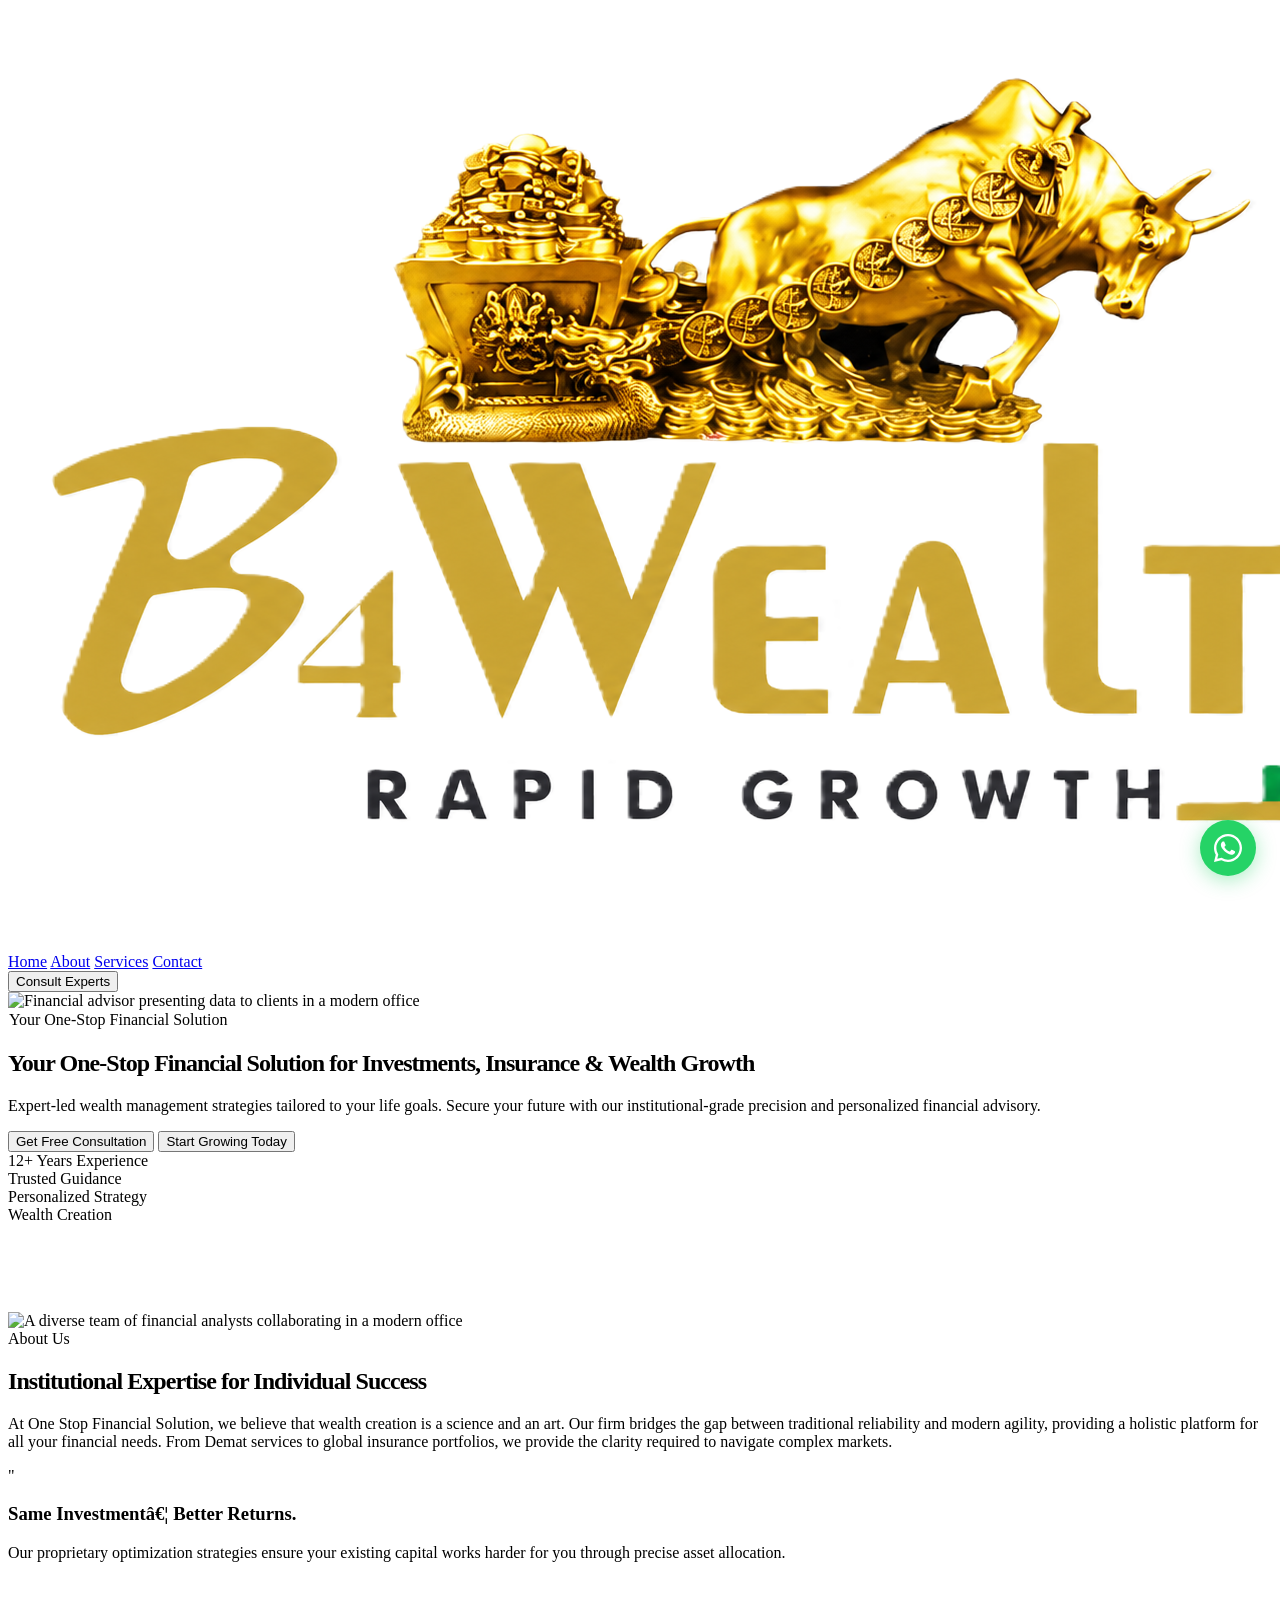
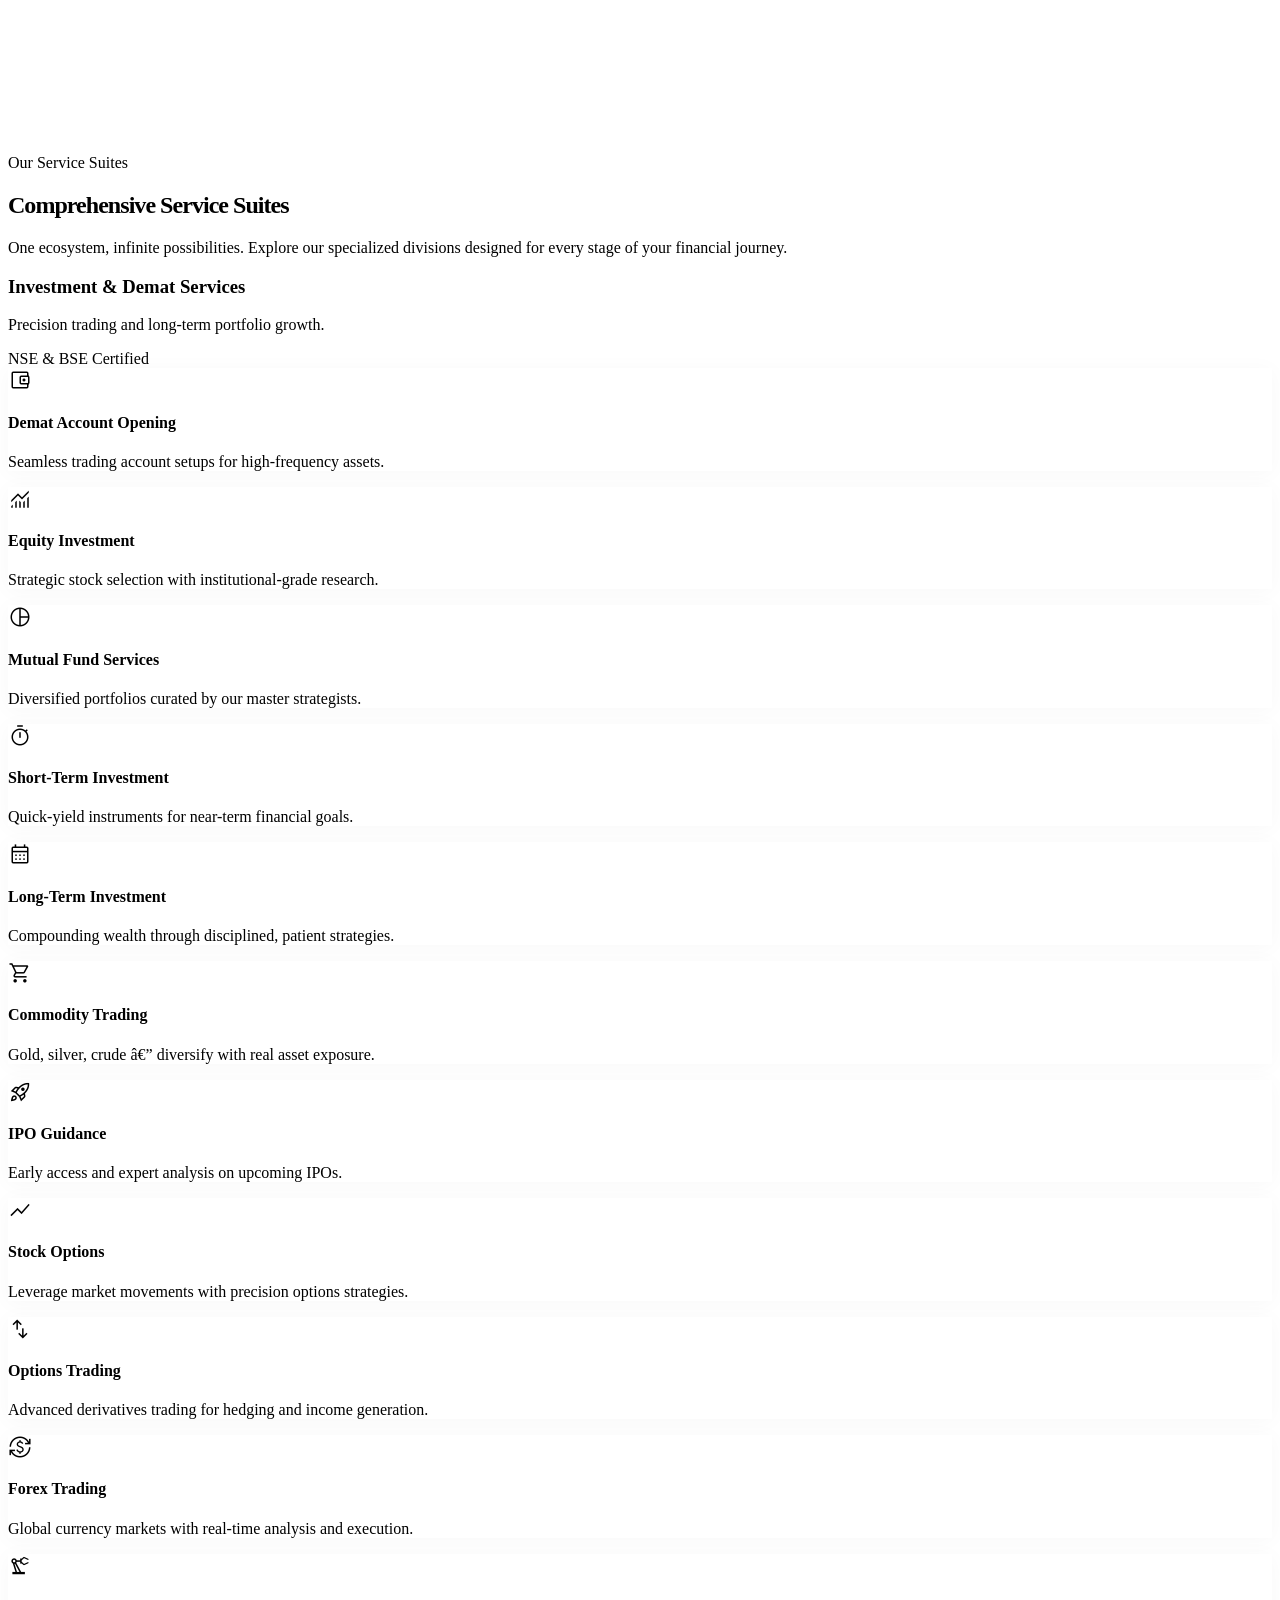
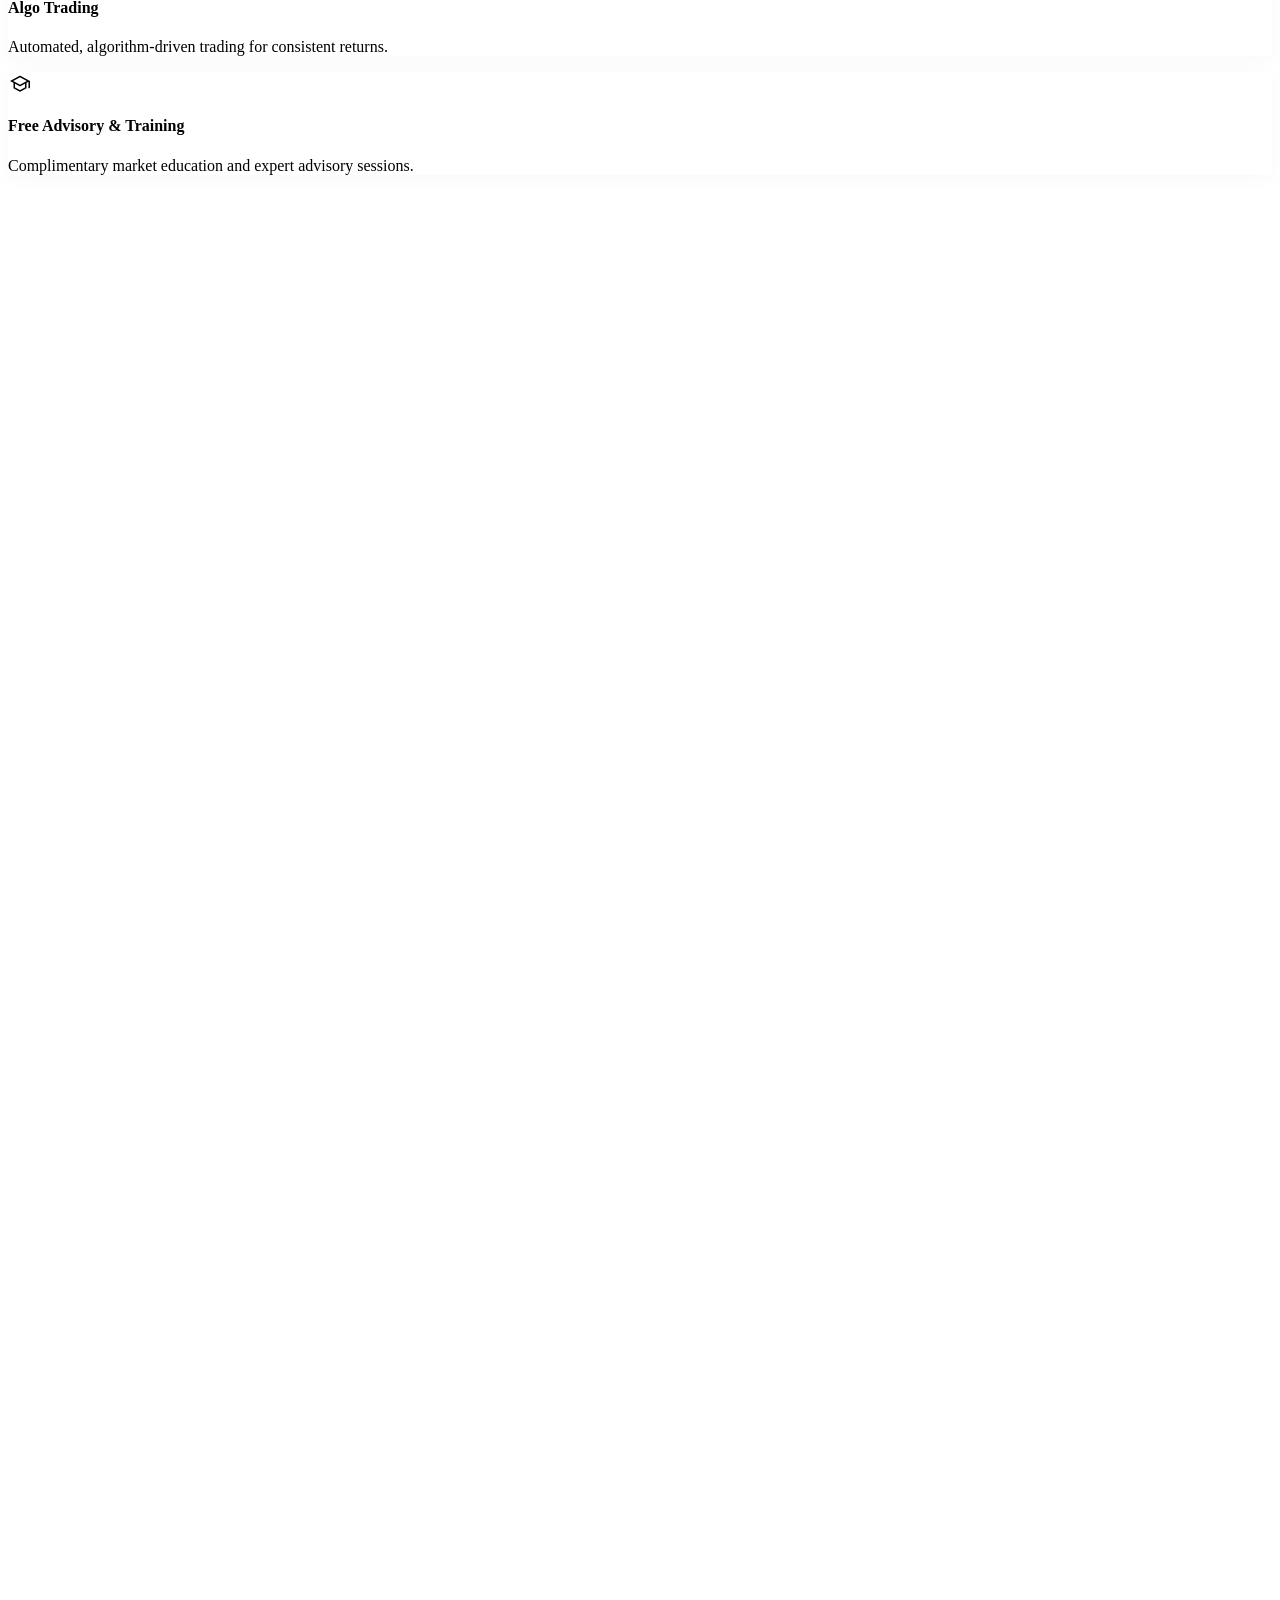
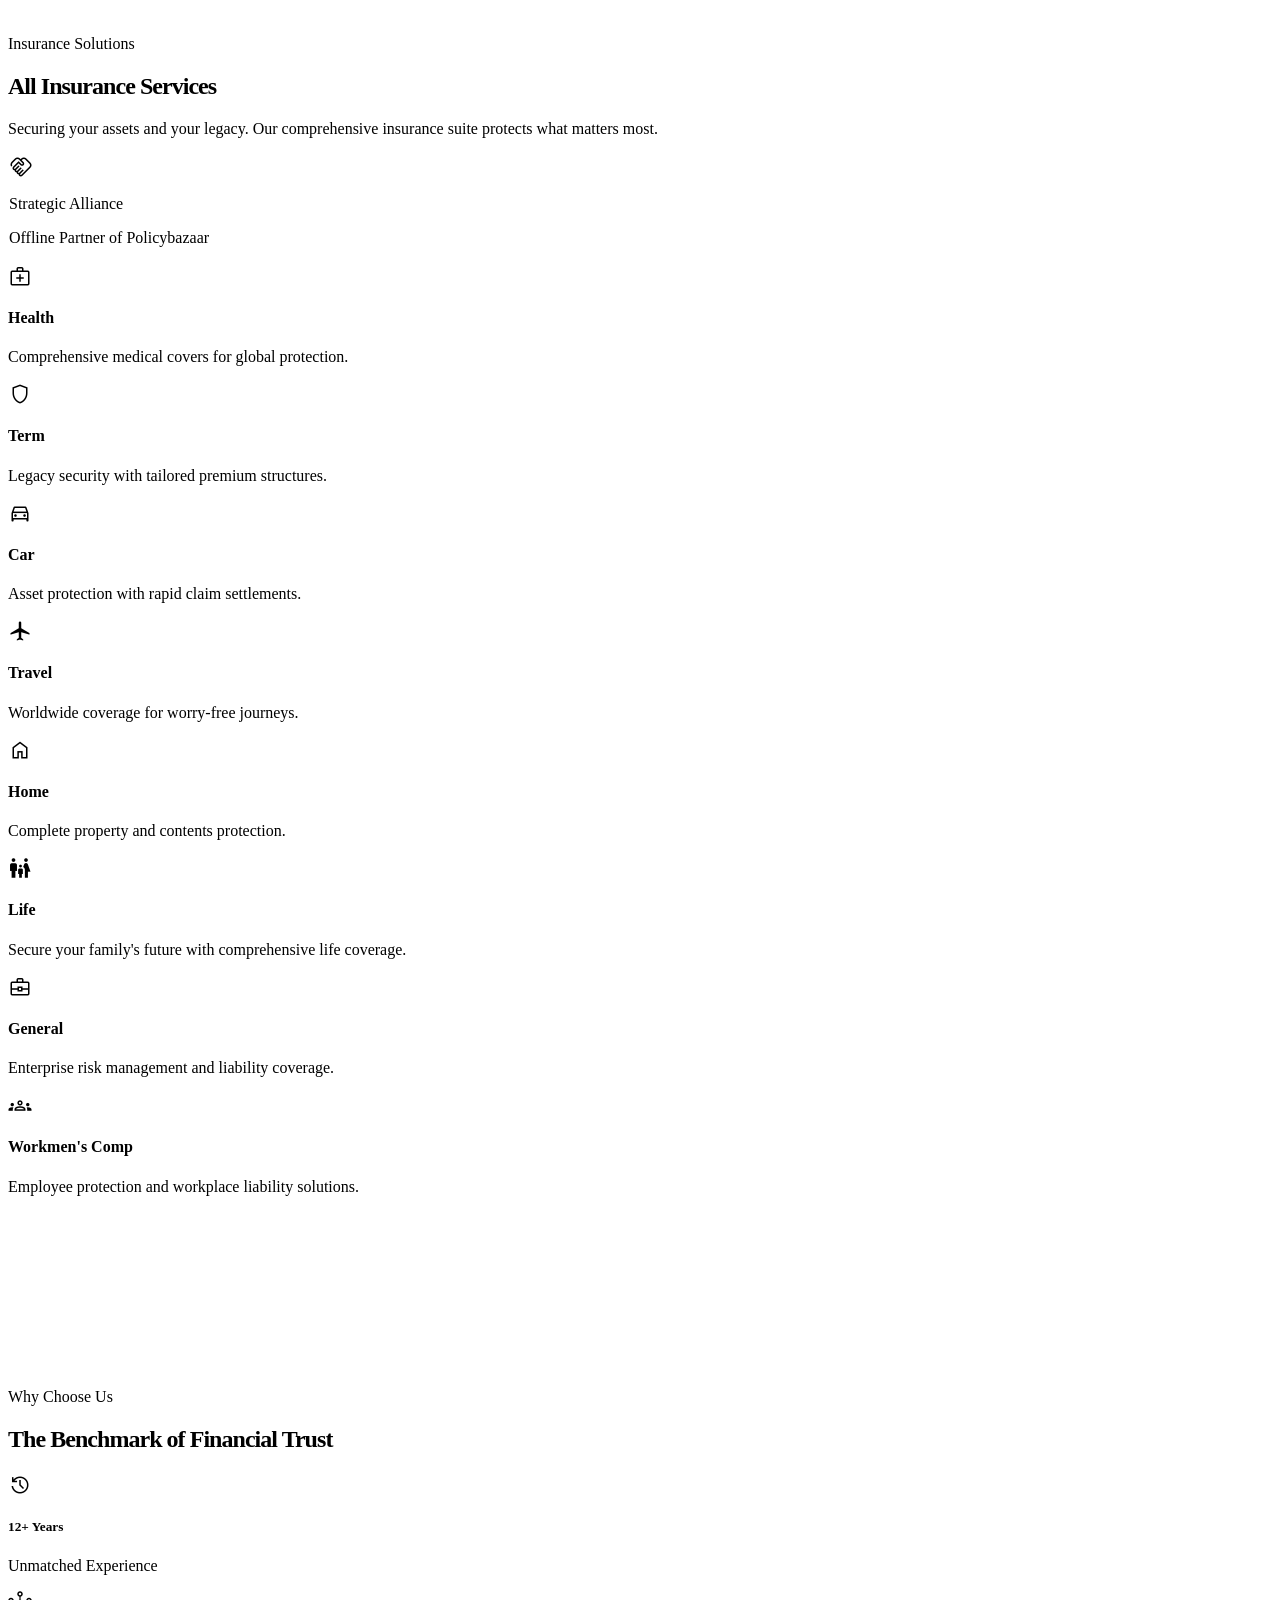
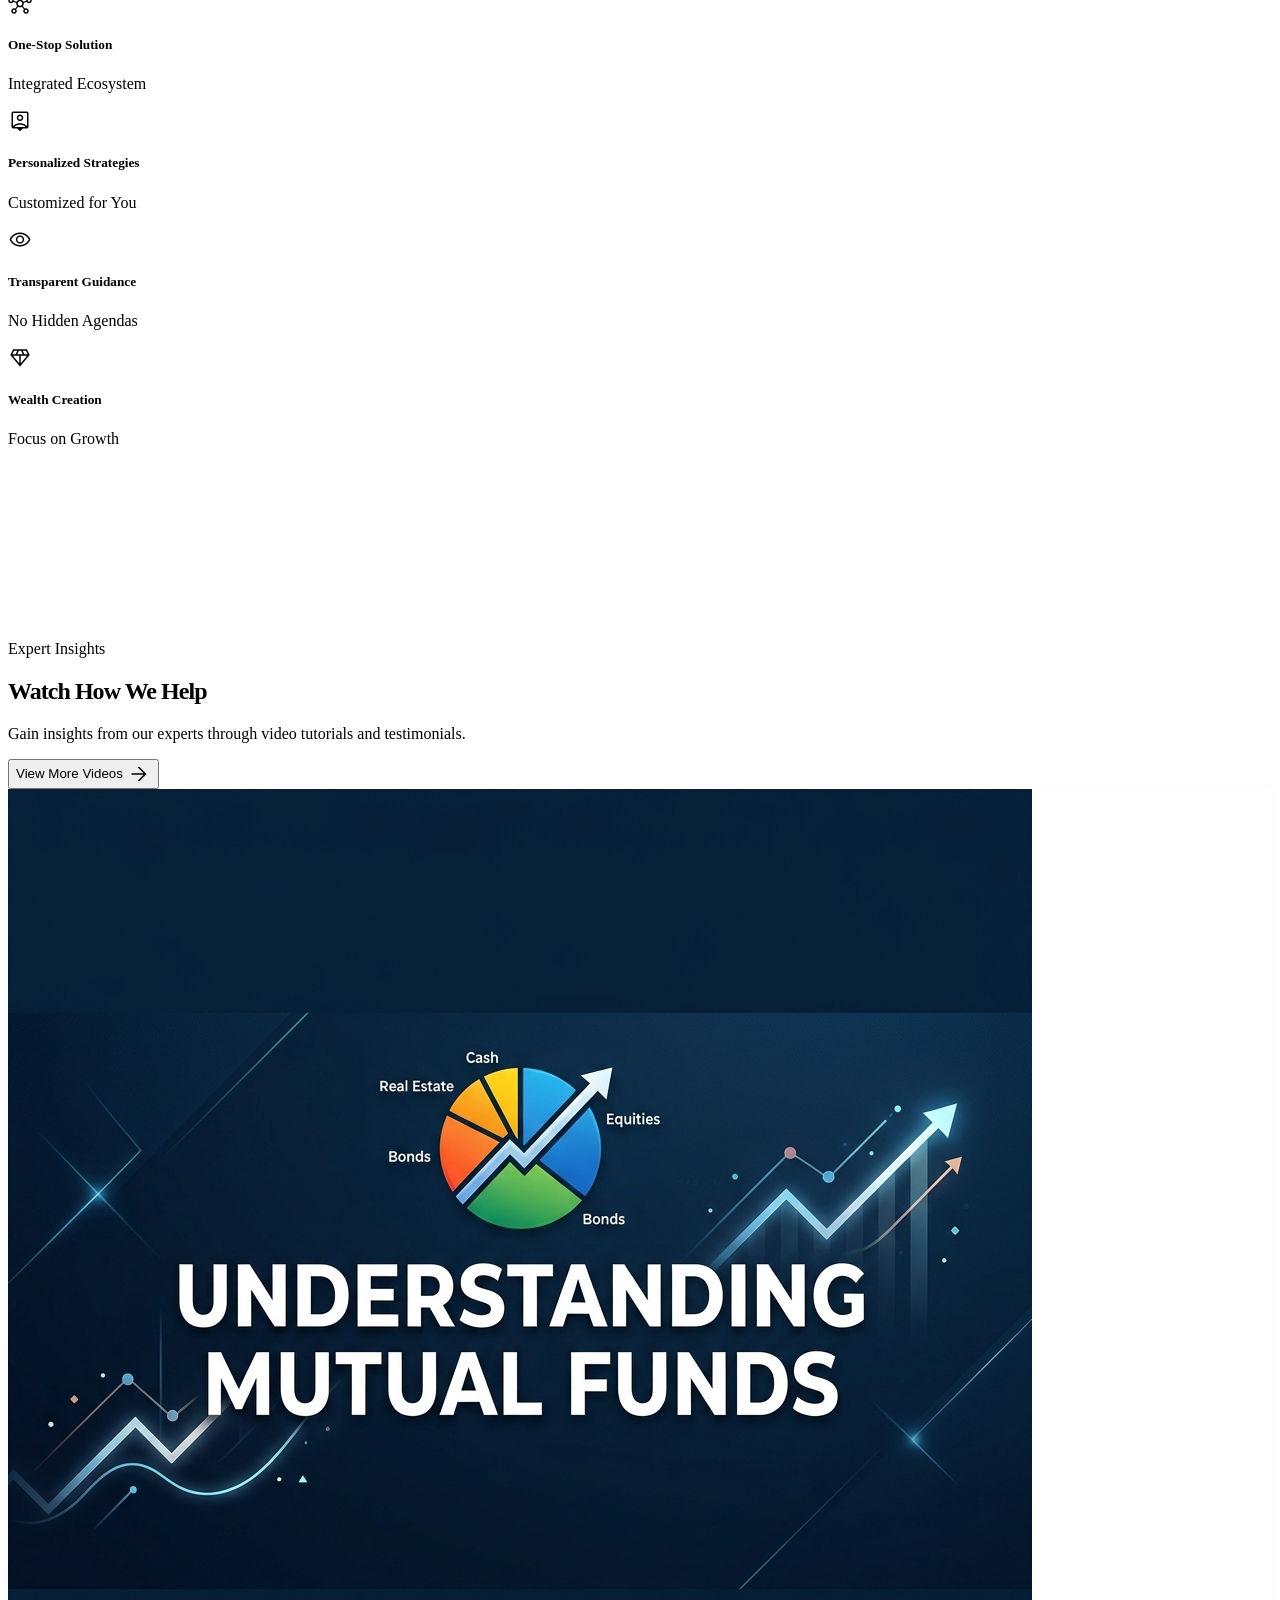
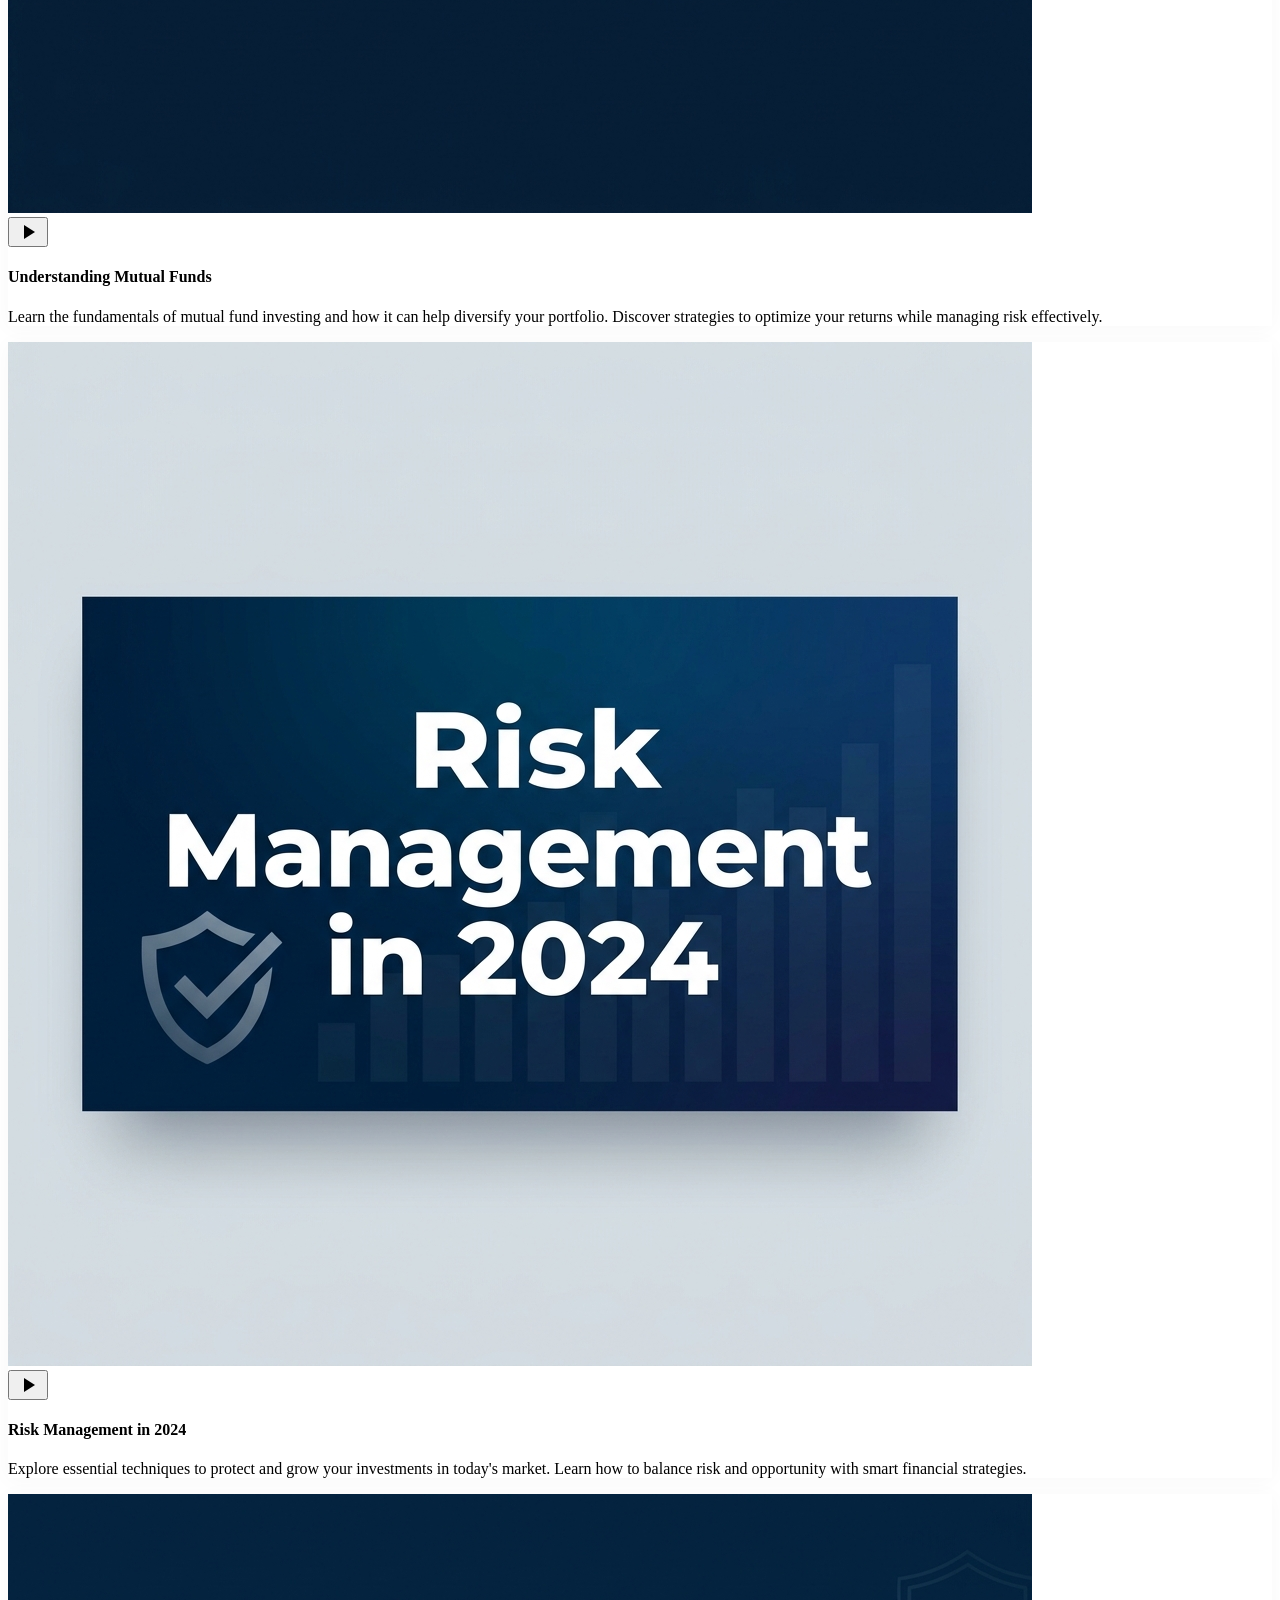
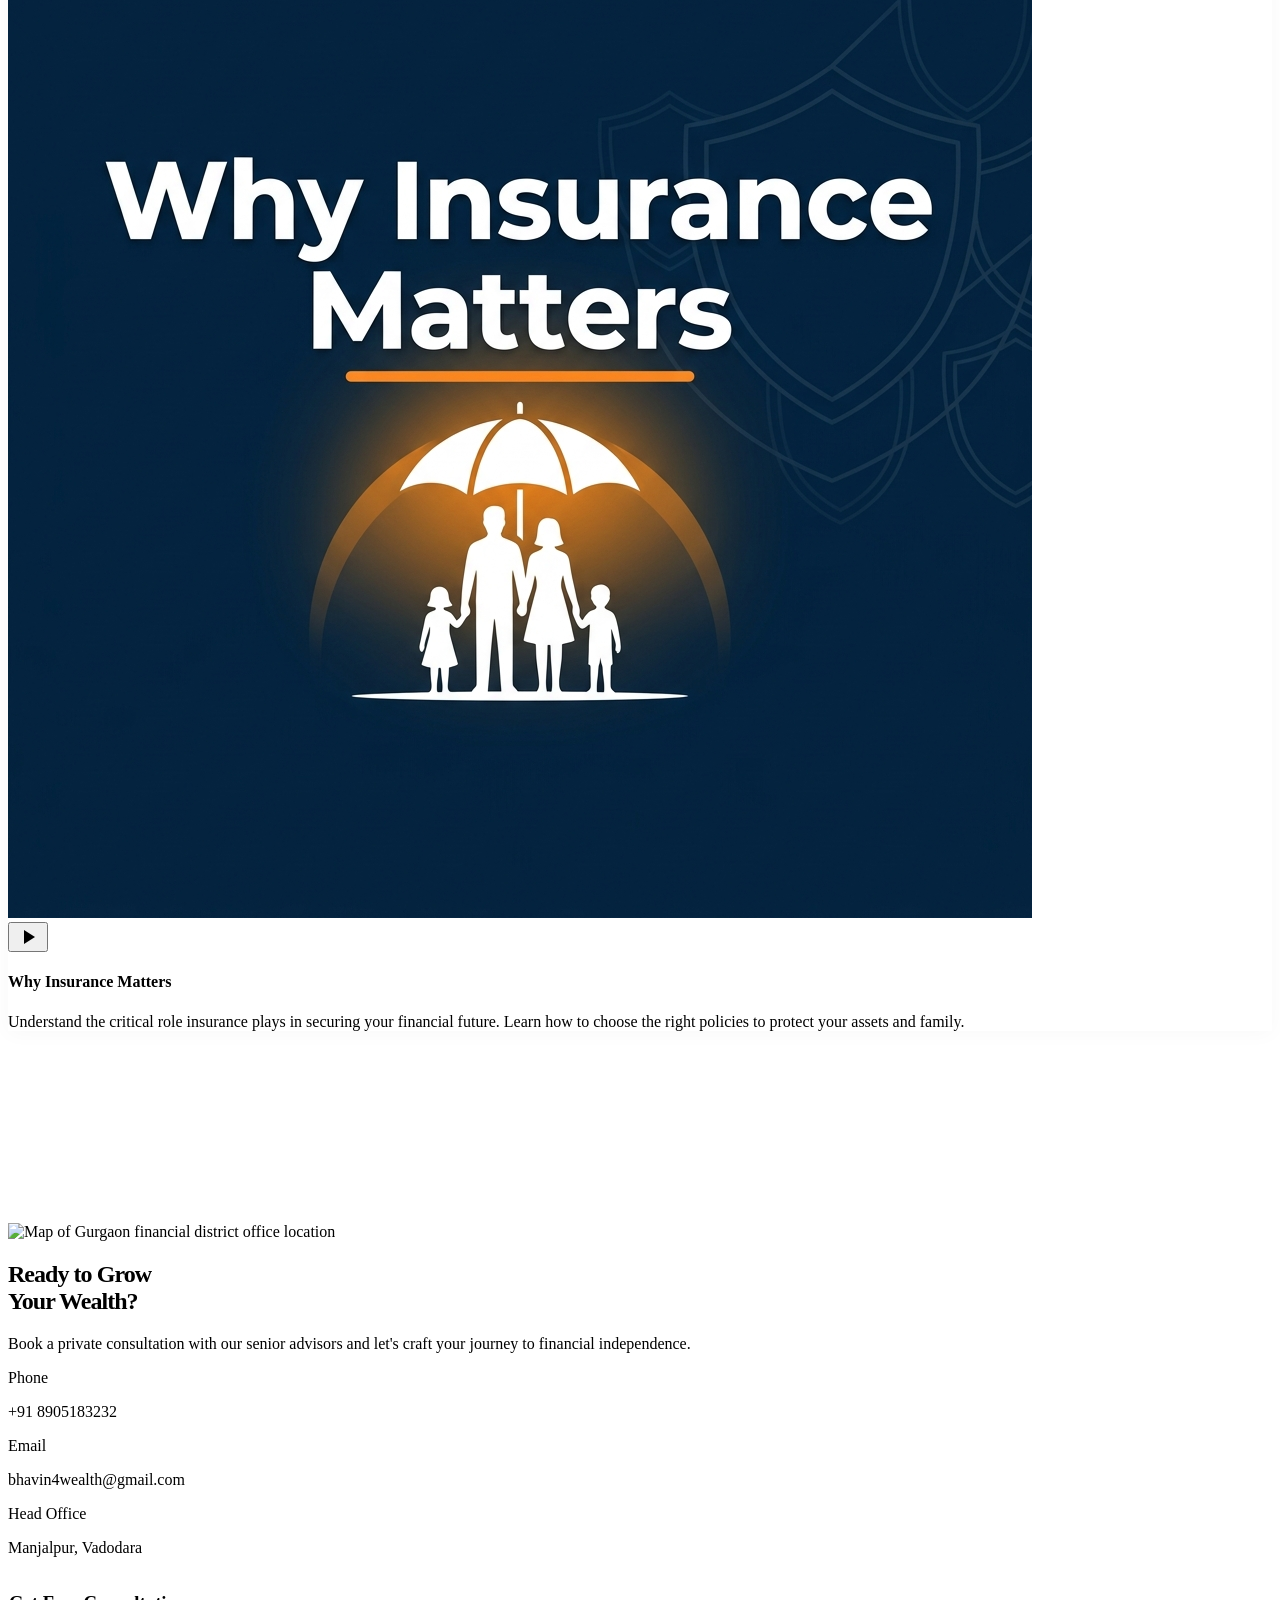
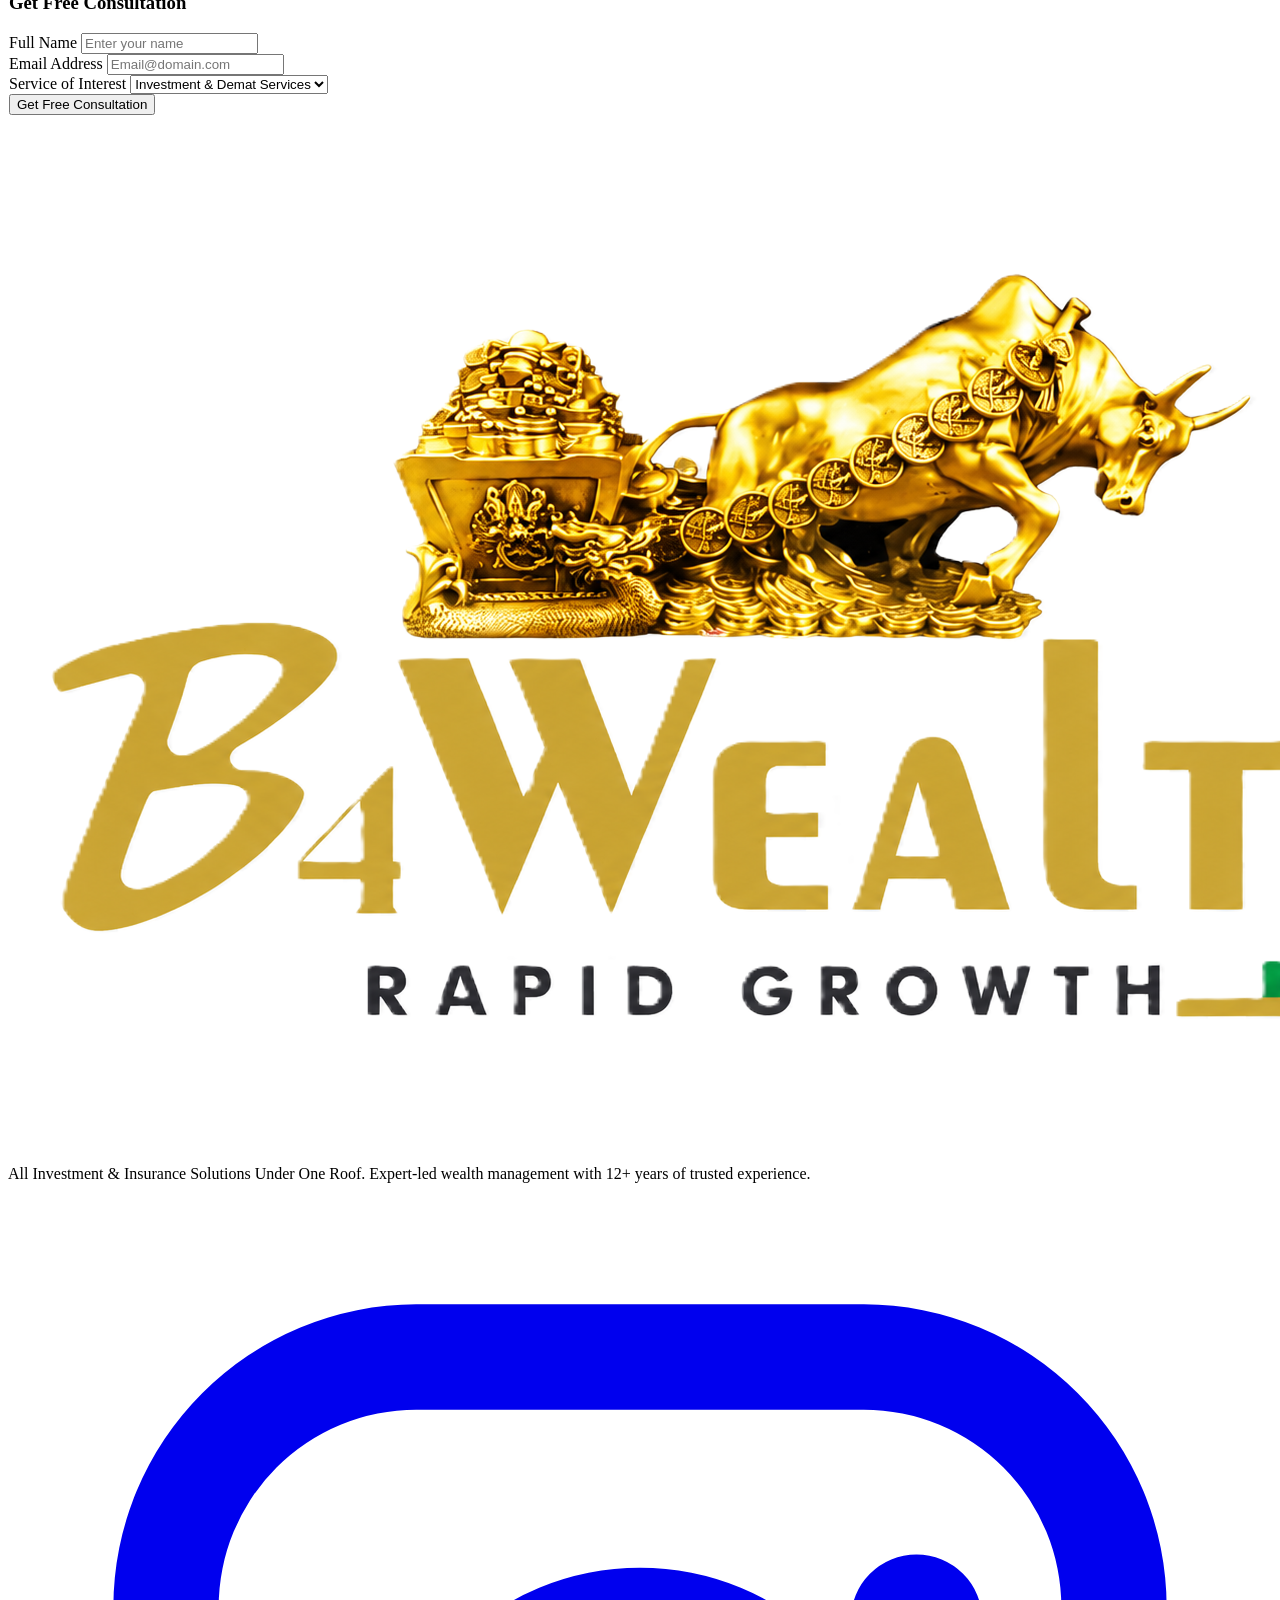
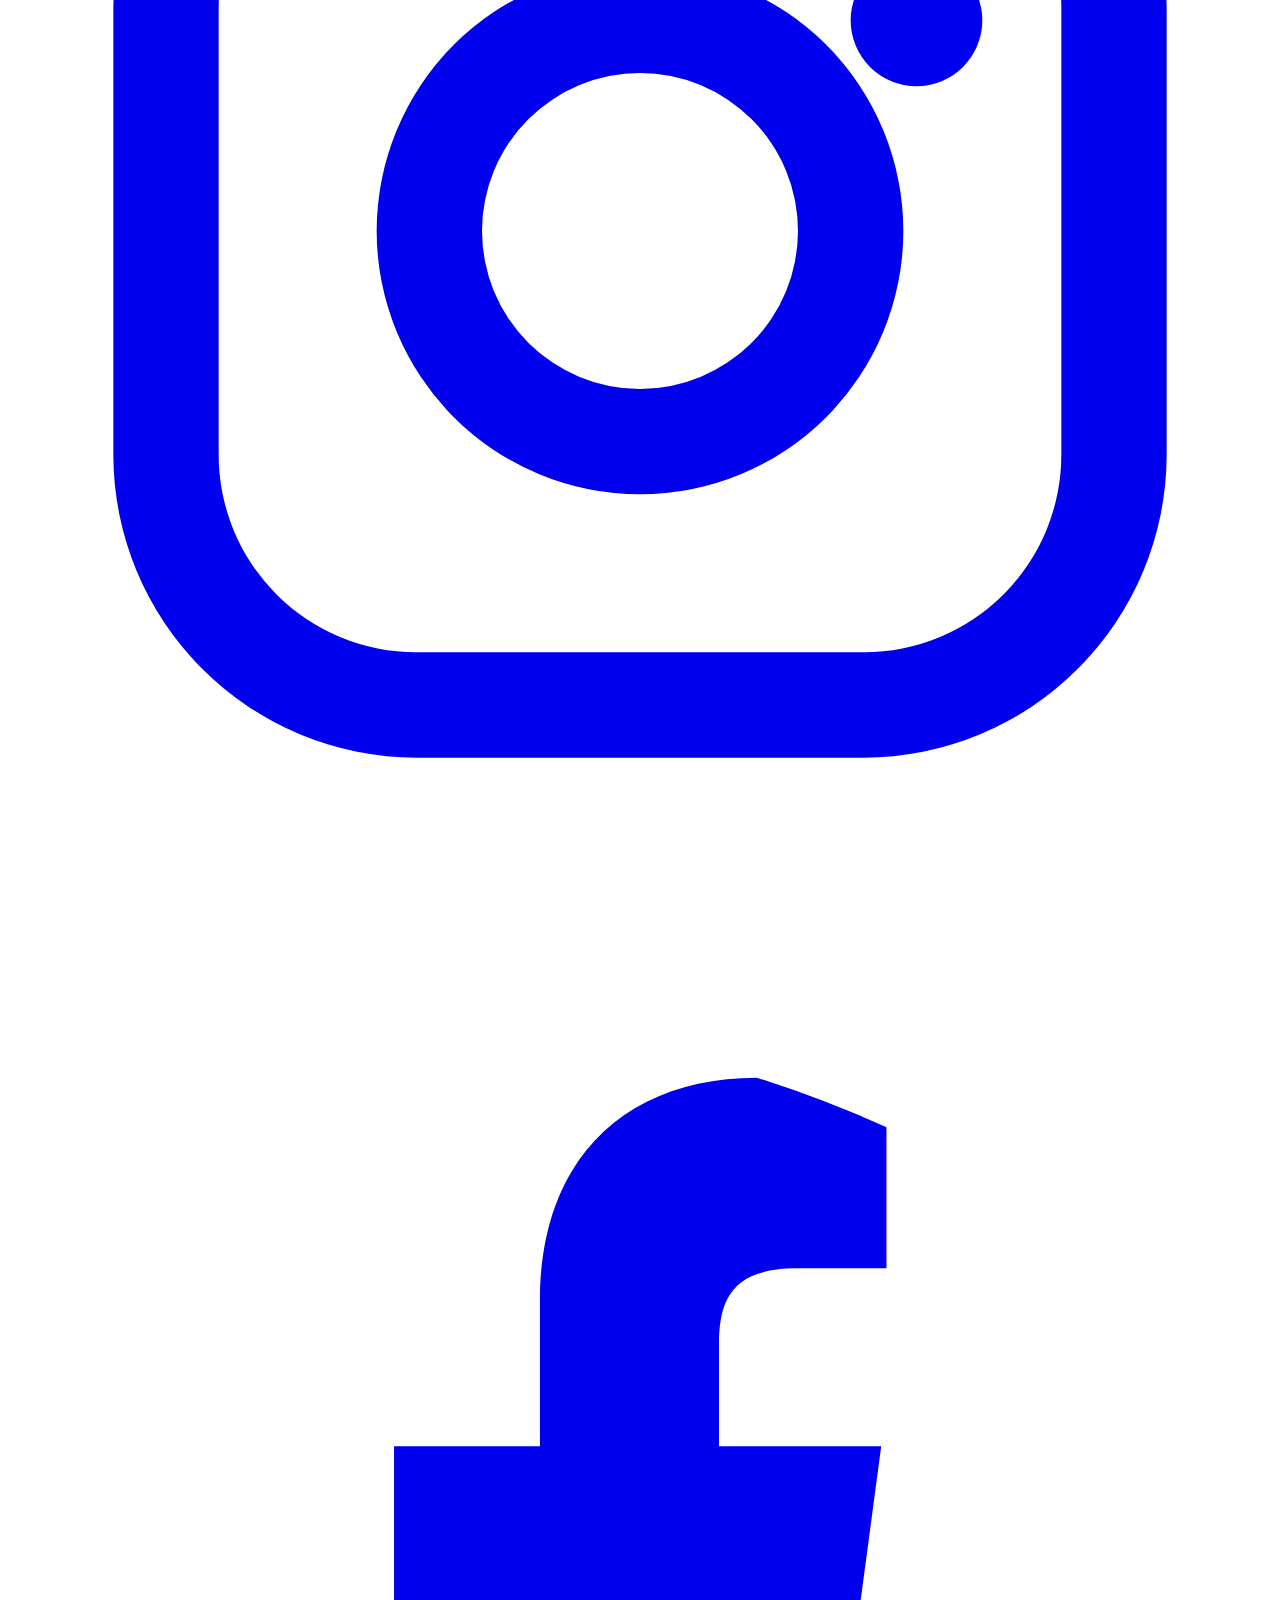
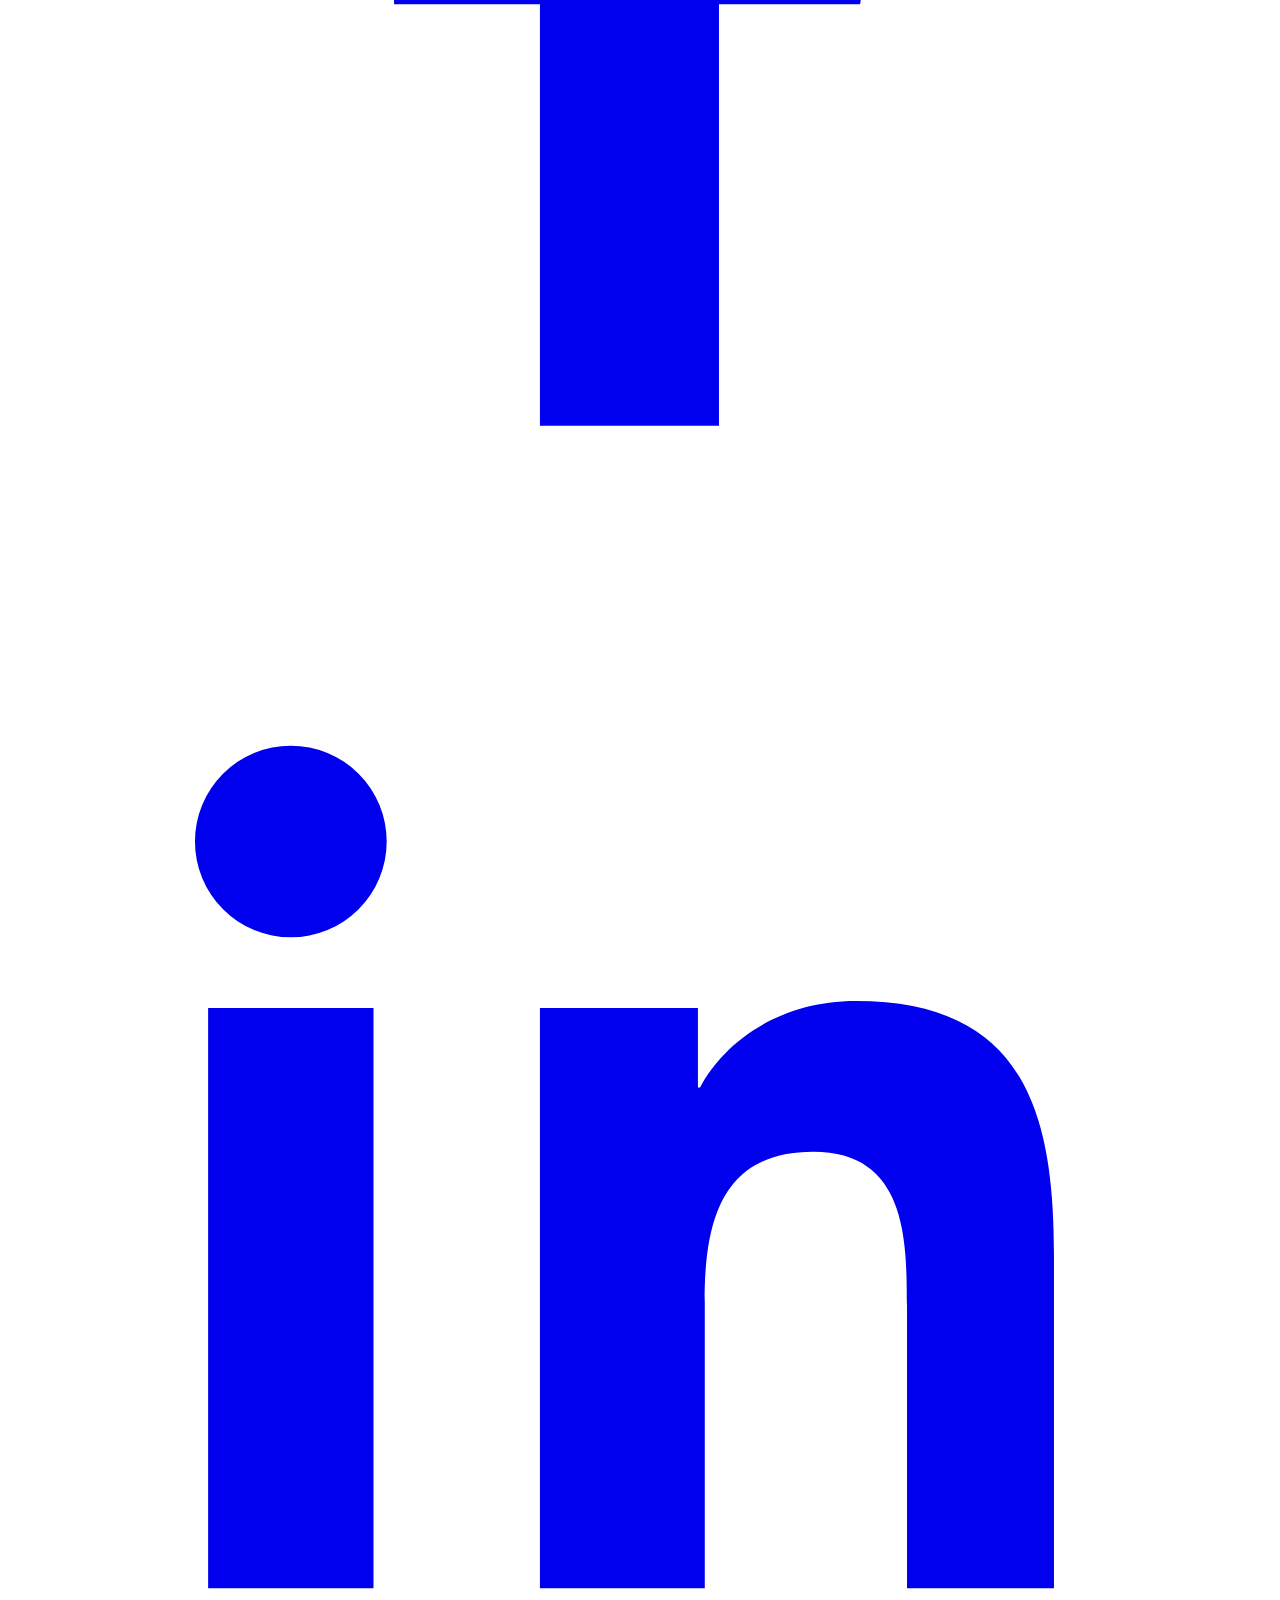
==== commit 8969a970: "Update footer social links" ====
--- a/index.html
+++ b/index.html
@@ -631,9 +631,15 @@
                 All Investment & Insurance Solutions Under One Roof. Expert-led wealth management with 12+ years of trusted experience.
             </p>
 <div class="flex gap-5">
-<a class="text-primary hover:text-accent-gold transition-colors" href="#home"><span class="material-symbols-outlined text-xl">home</span></a>
-<a class="text-primary hover:text-accent-gold transition-colors" href="#about"><span class="material-symbols-outlined text-xl">info</span></a>
-<a class="text-primary hover:text-accent-gold transition-colors" href="#services"><span class="material-symbols-outlined text-xl">work</span></a>
+<a class="text-primary hover:text-accent-gold transition-colors" href="https://www.instagram.com/" target="_blank" rel="noopener noreferrer" aria-label="Instagram">
+<svg class="w-5 h-5" viewBox="0 0 24 24" fill="currentColor" aria-hidden="true"><path d="M7.75 2h8.5A5.76 5.76 0 0 1 22 7.75v8.5A5.76 5.76 0 0 1 16.25 22h-8.5A5.76 5.76 0 0 1 2 16.25v-8.5A5.76 5.76 0 0 1 7.75 2Zm0 2A3.75 3.75 0 0 0 4 7.75v8.5A3.75 3.75 0 0 0 7.75 20h8.5A3.75 3.75 0 0 0 20 16.25v-8.5A3.75 3.75 0 0 0 16.25 4h-8.5ZM12 7a5 5 0 1 1 0 10 5 5 0 0 1 0-10Zm0 2a3 3 0 1 0 0 6 3 3 0 0 0 0-6Zm5.25-2.25a1.25 1.25 0 1 1 0 2.5 1.25 1.25 0 0 1 0-2.5Z"/></svg>
+</a>
+<a class="text-primary hover:text-accent-gold transition-colors" href="https://www.facebook.com/" target="_blank" rel="noopener noreferrer" aria-label="Facebook">
+<svg class="w-5 h-5" viewBox="0 0 24 24" fill="currentColor" aria-hidden="true"><path d="M13.5 22v-8h2.68l.4-3H13.5V9.08c0-.87.24-1.46 1.49-1.46h1.69V4.94A22.75 22.75 0 0 0 14.22 4C11.78 4 10.1 5.49 10.1 8.23V11H7.33v3h2.77v8h3.4Z"/></svg>
+</a>
+<a class="text-primary hover:text-accent-gold transition-colors" href="https://www.linkedin.com/" target="_blank" rel="noopener noreferrer" aria-label="LinkedIn">
+<svg class="w-5 h-5" viewBox="0 0 24 24" fill="currentColor" aria-hidden="true"><path d="M6.94 8.98H3.8V20h3.14V8.98ZM5.37 4a1.82 1.82 0 1 0 0 3.64 1.82 1.82 0 0 0 0-3.64ZM20.2 20h-3.13v-5.36c0-1.28-.02-2.93-1.78-2.93-1.79 0-2.06 1.4-2.06 2.84V20h-3.13V8.98h3v1.51h.04c.42-.8 1.44-1.64 2.96-1.64 3.17 0 3.76 2.09 3.76 4.8V20h.34Z"/></svg>
+</a>
 </div>
 </div>
 <div class="grid grid-cols-2 gap-8 lg:col-span-2">
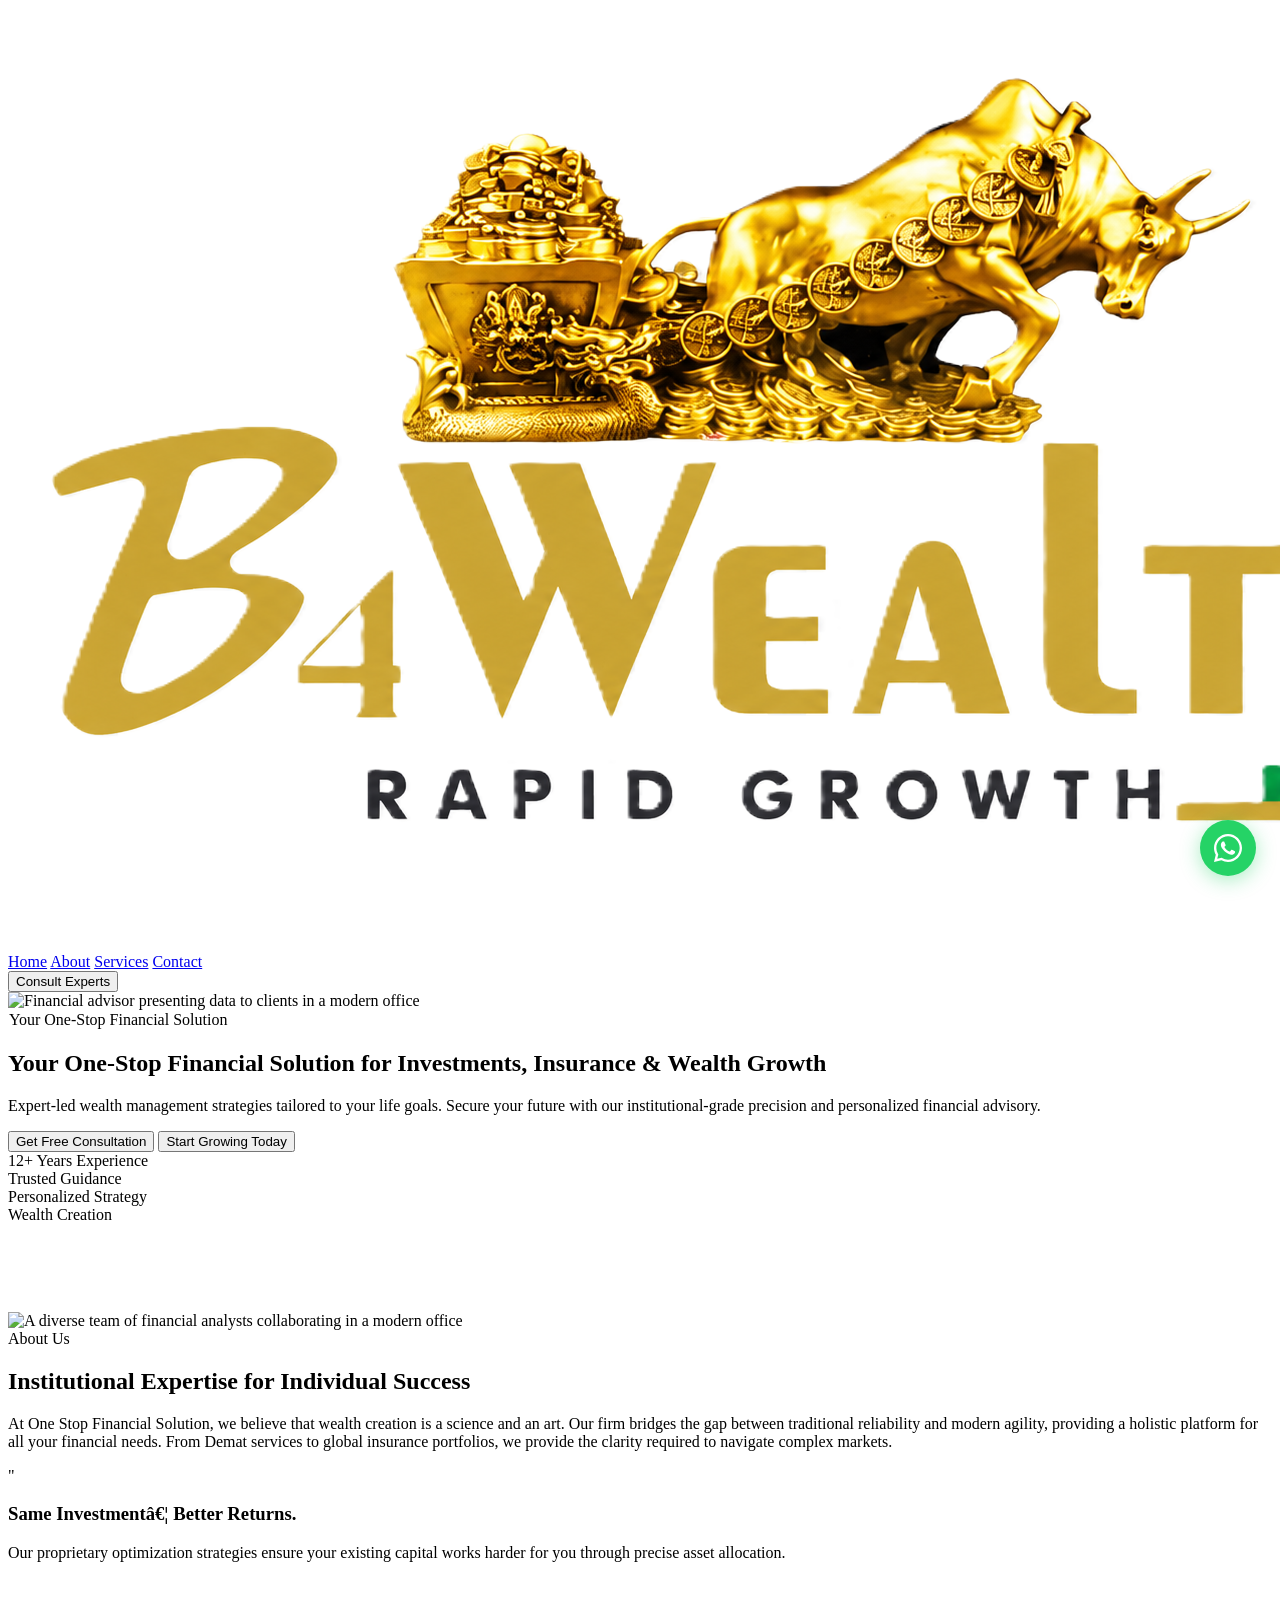
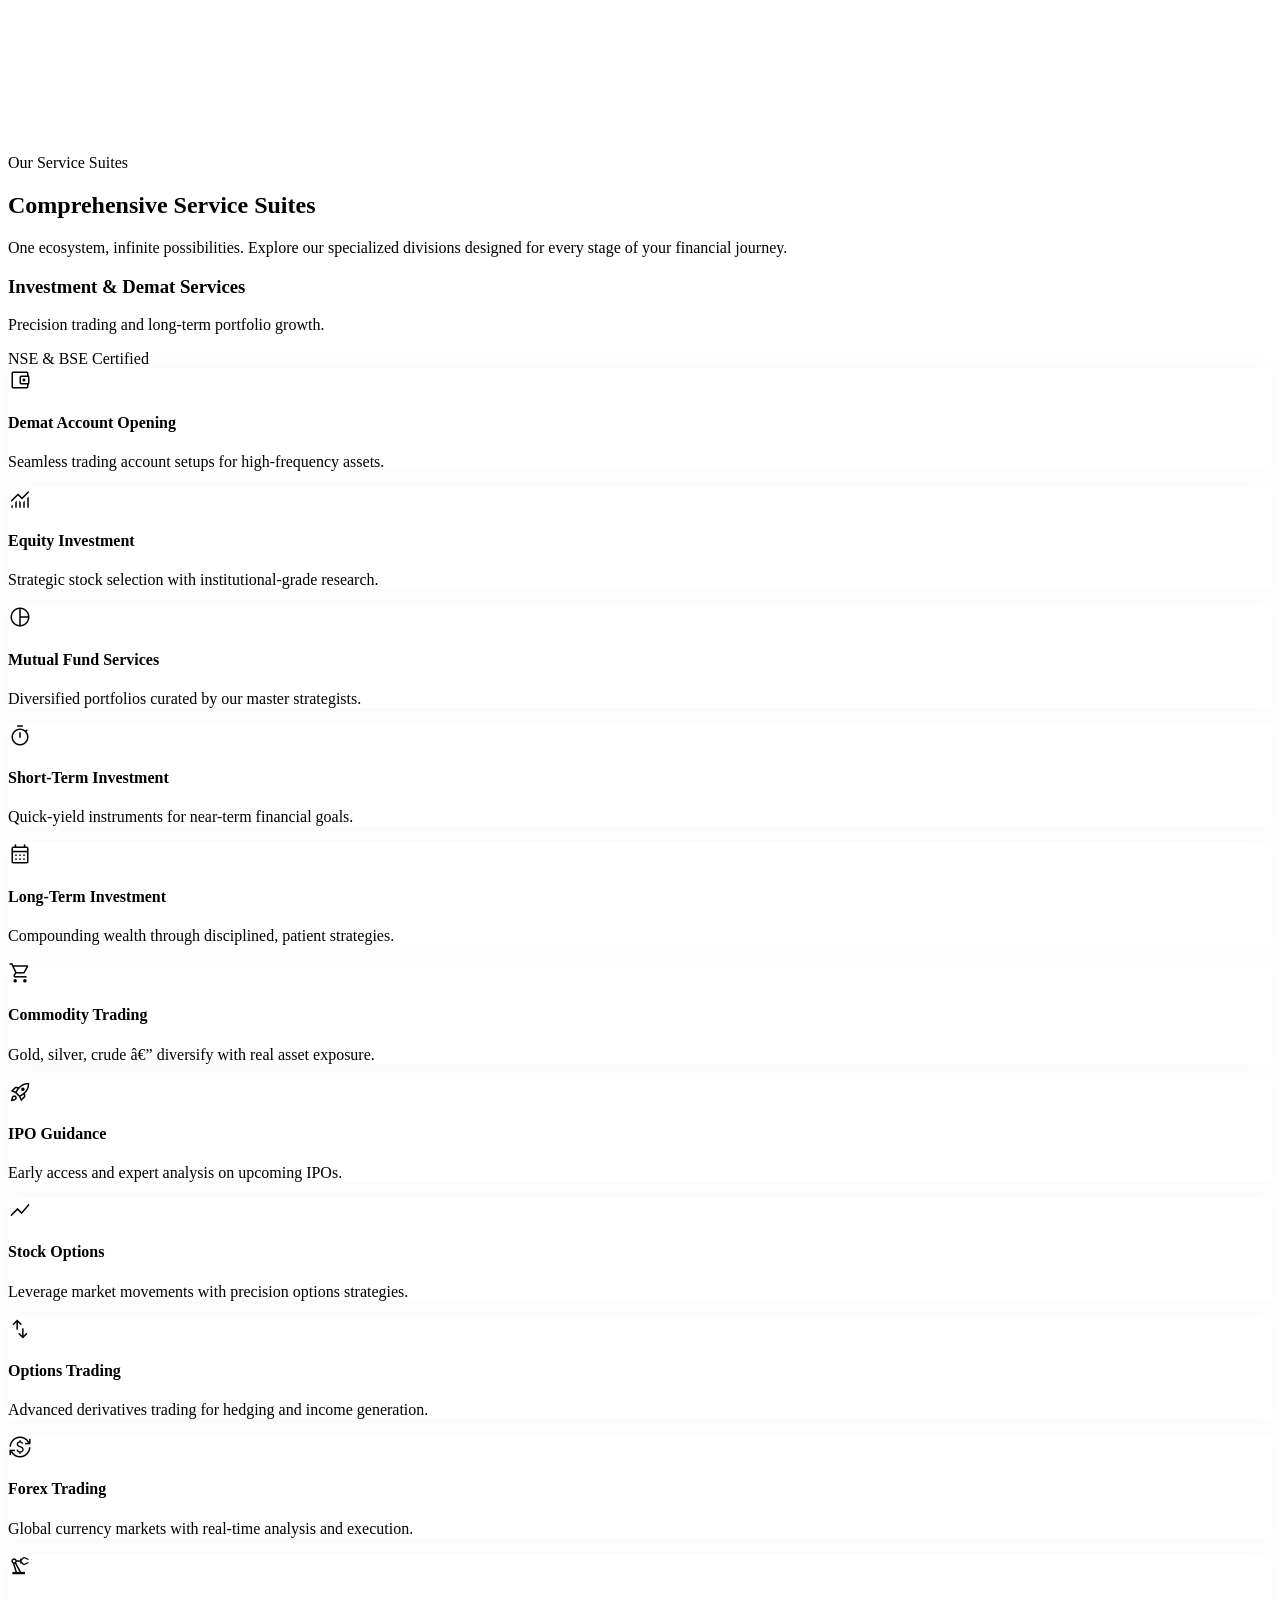
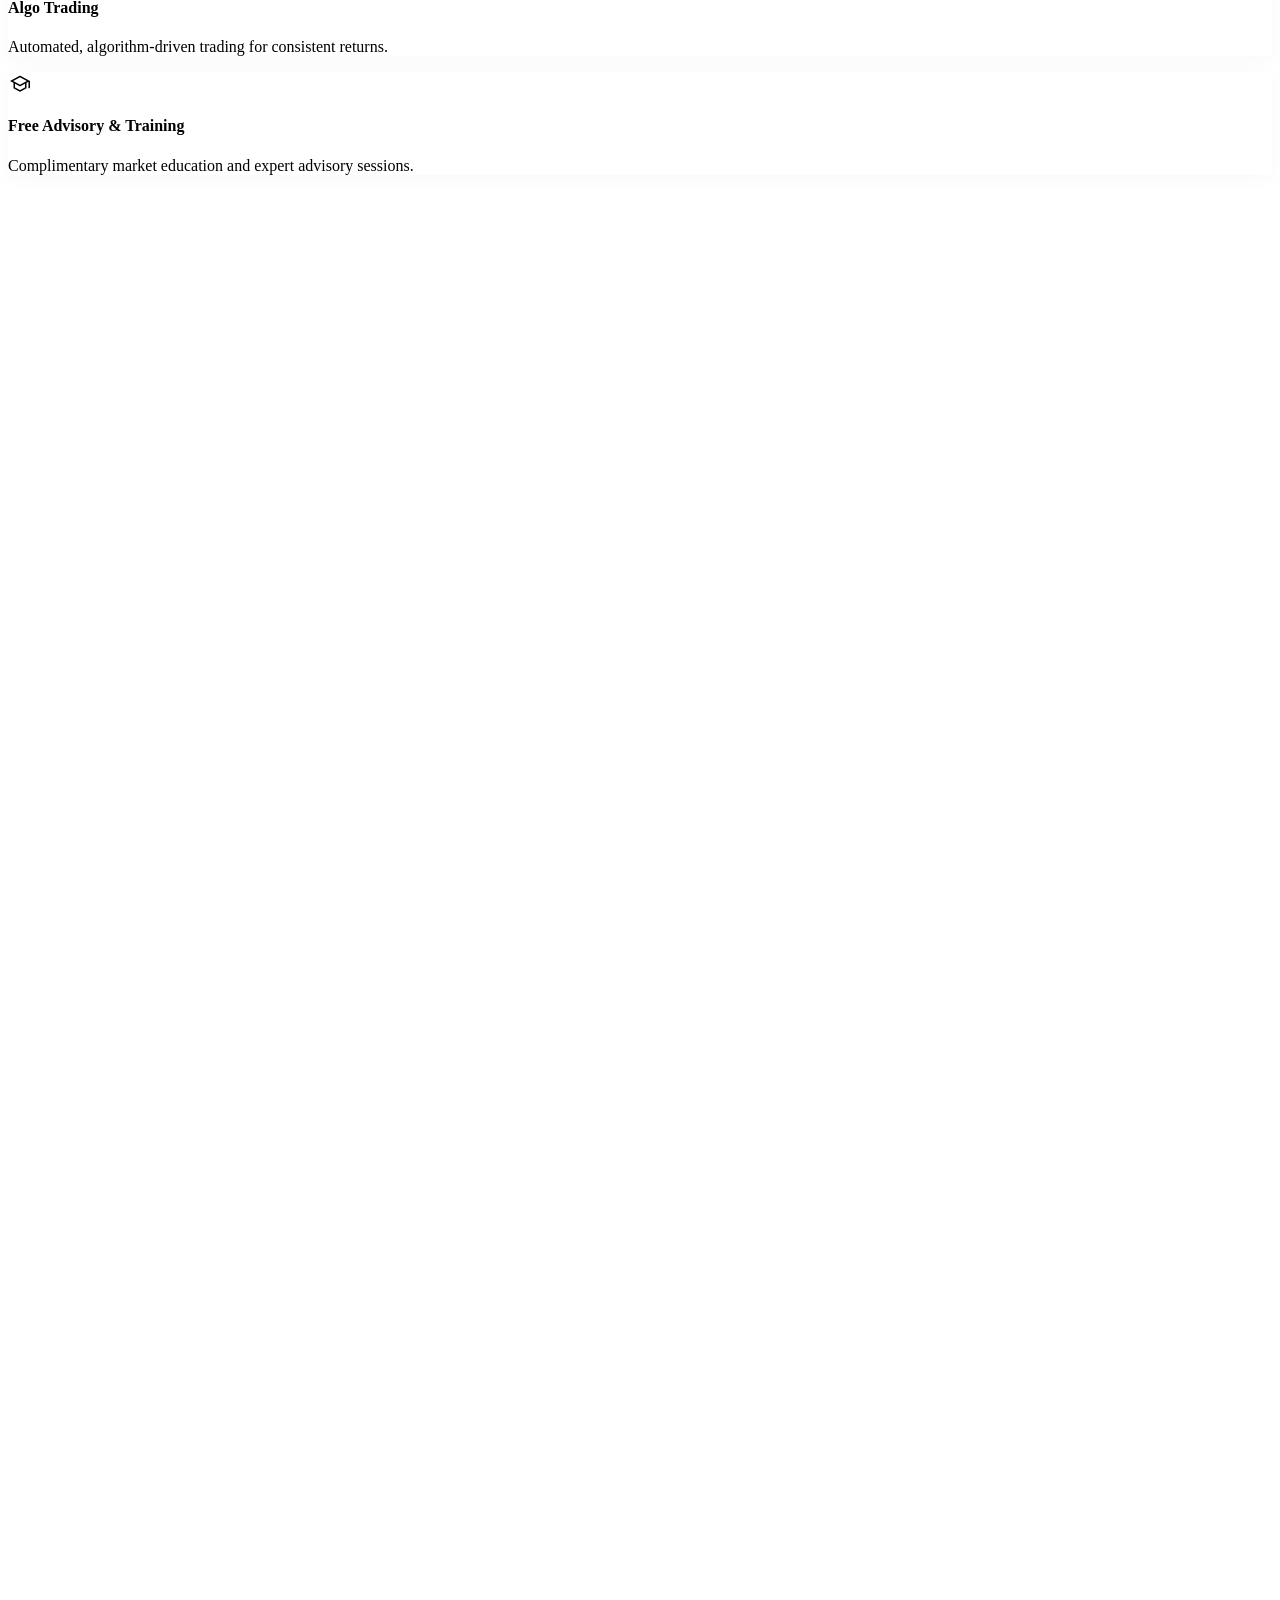
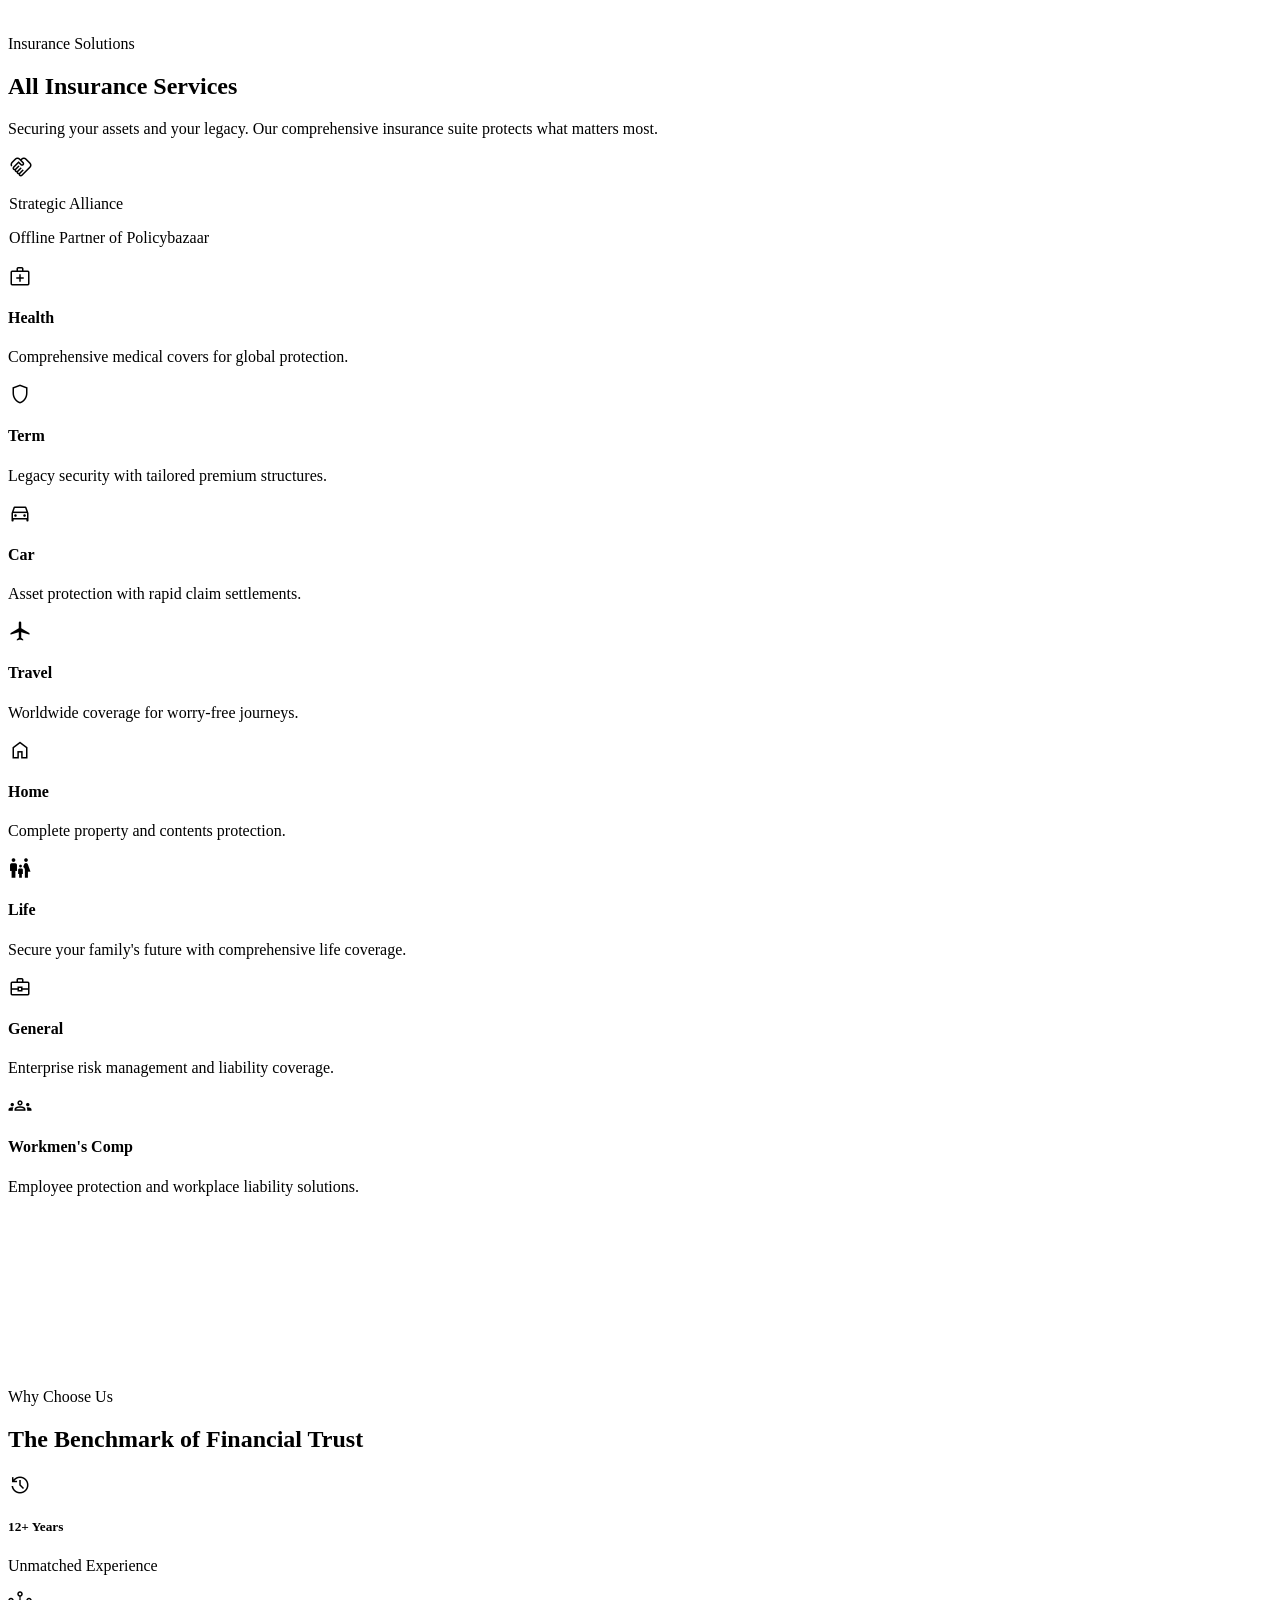
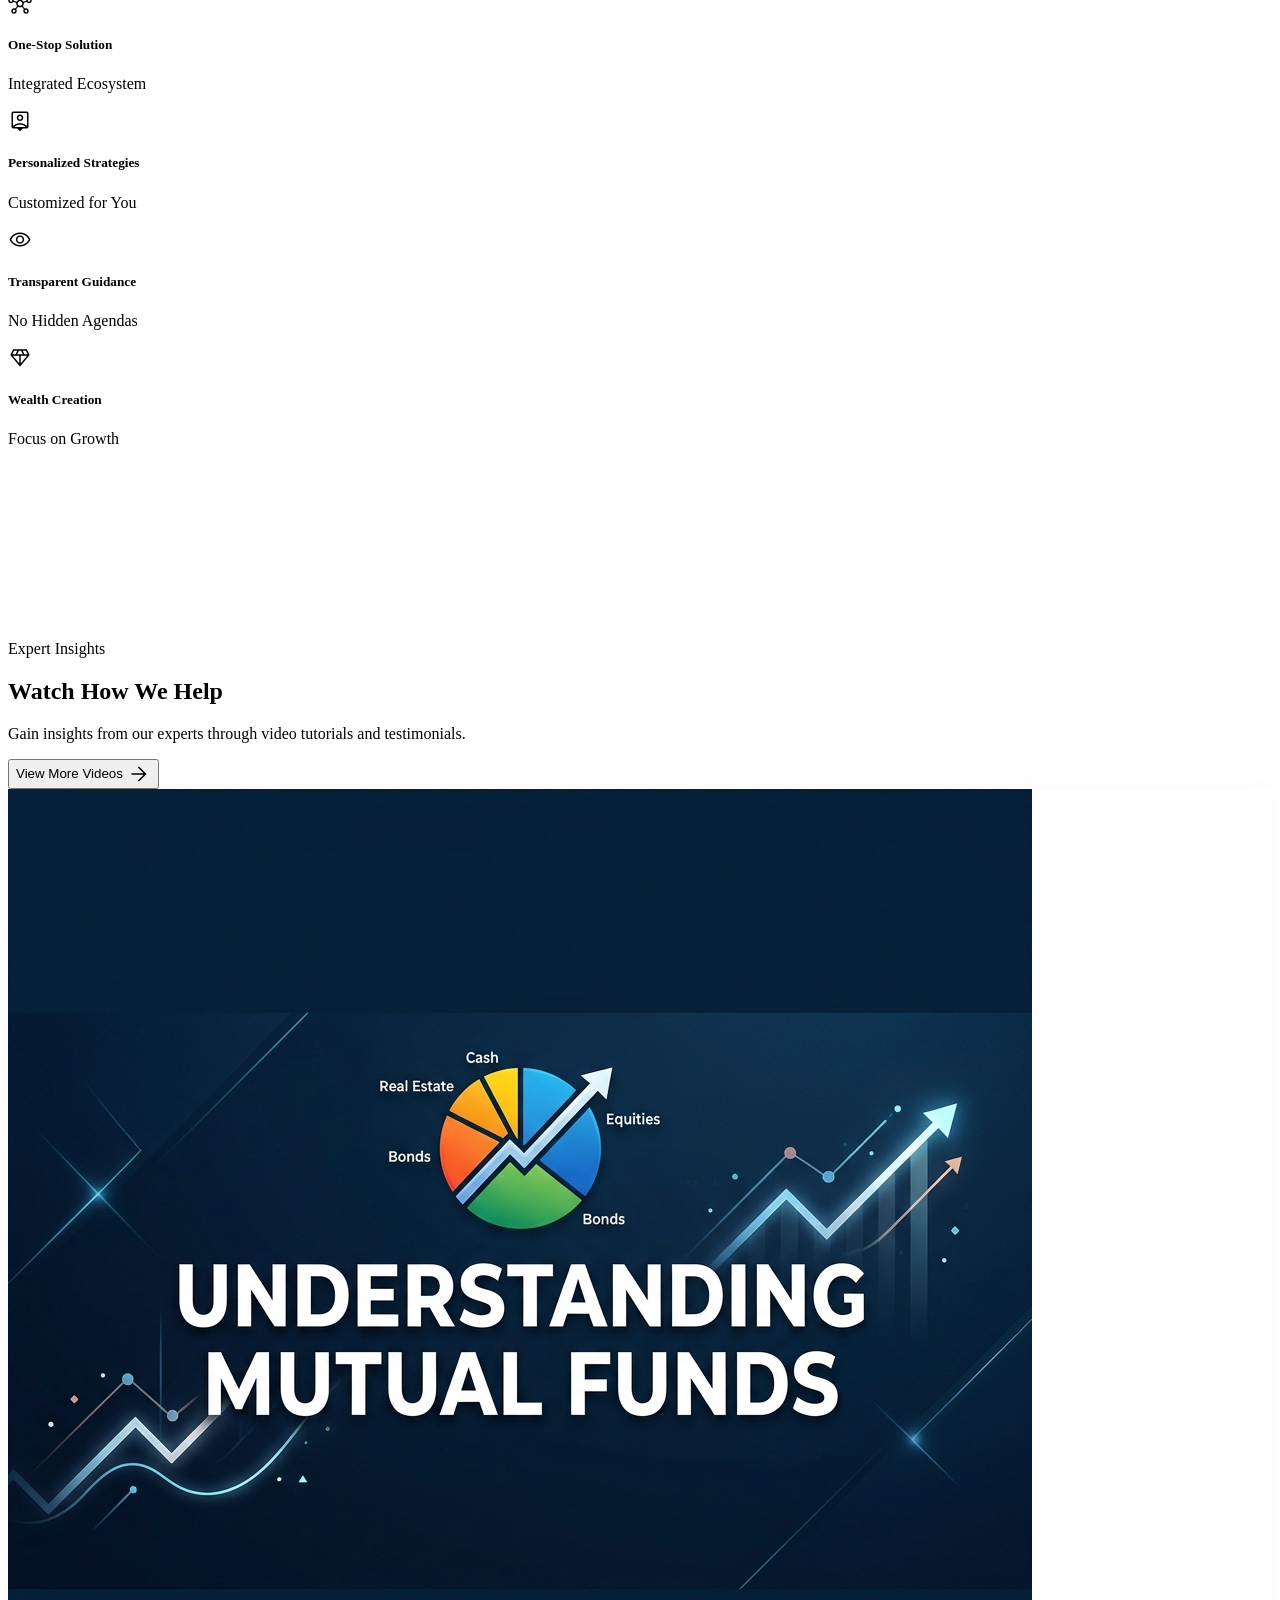
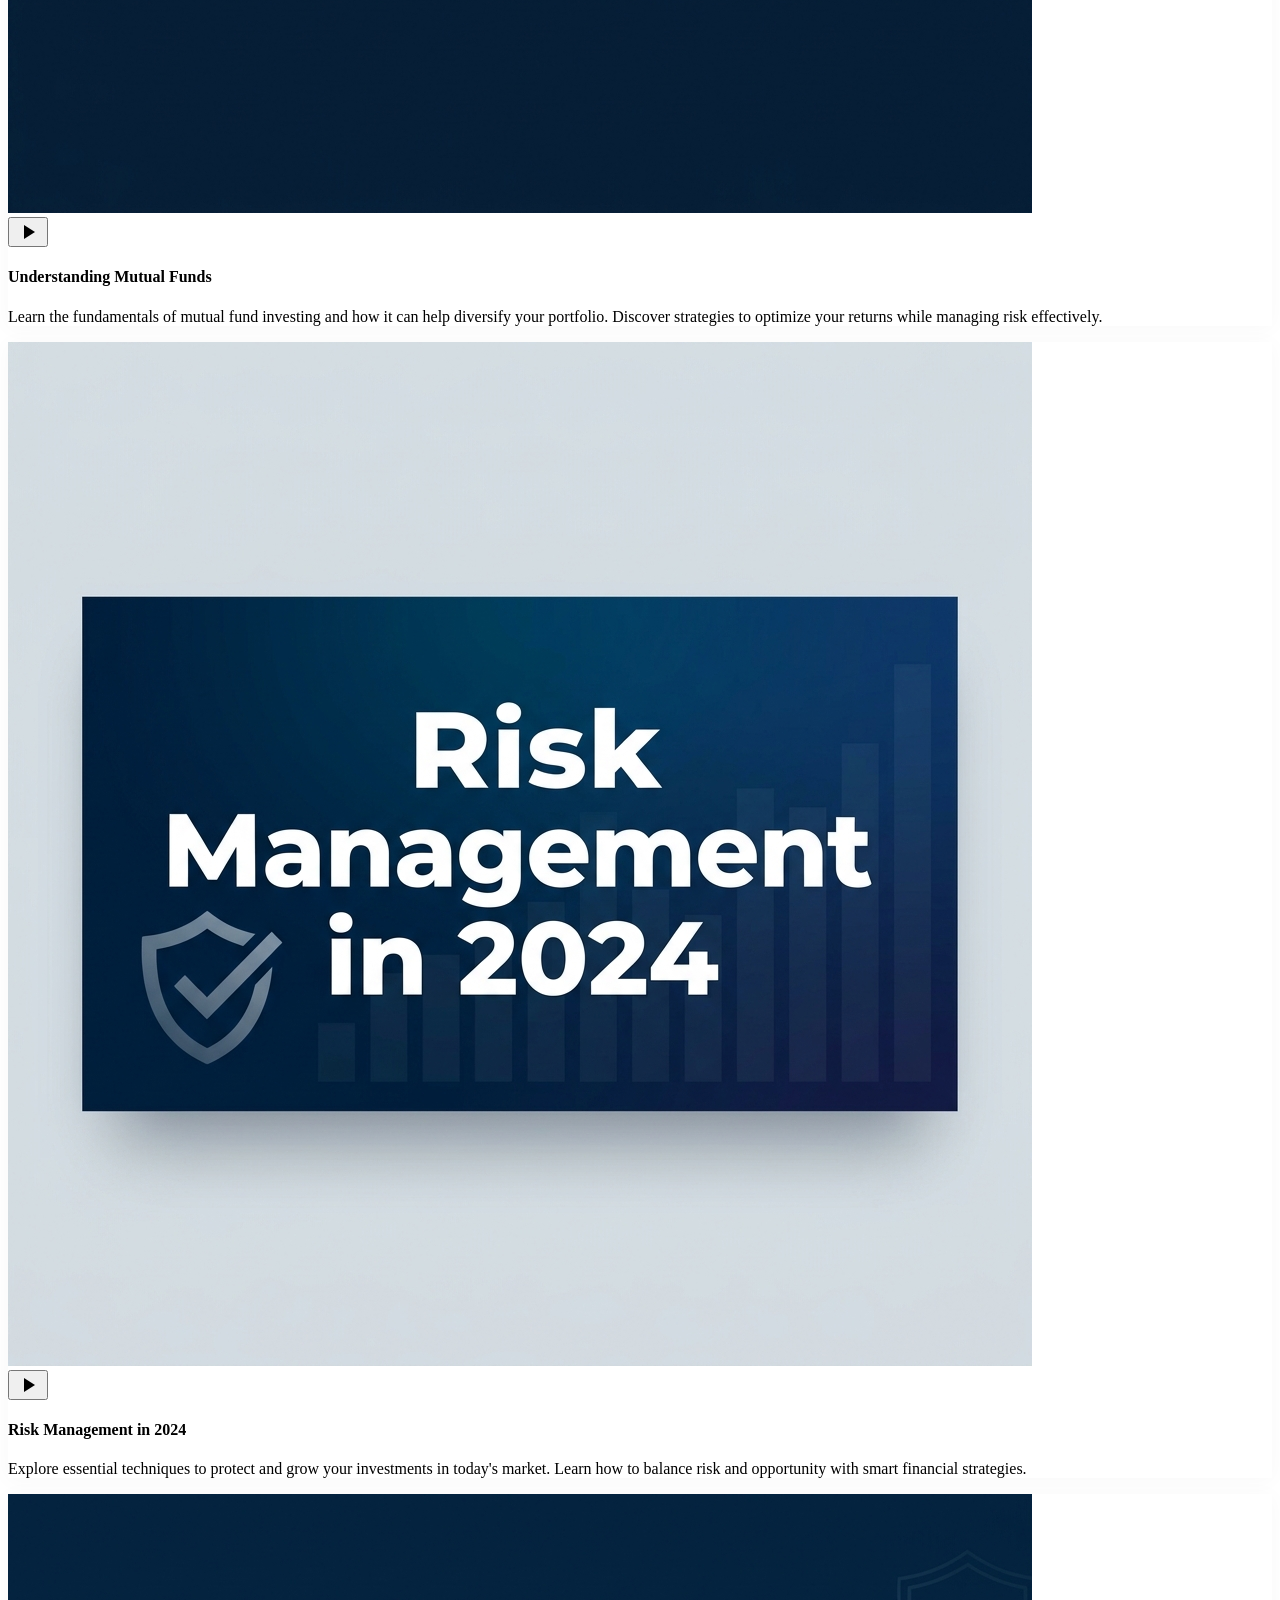
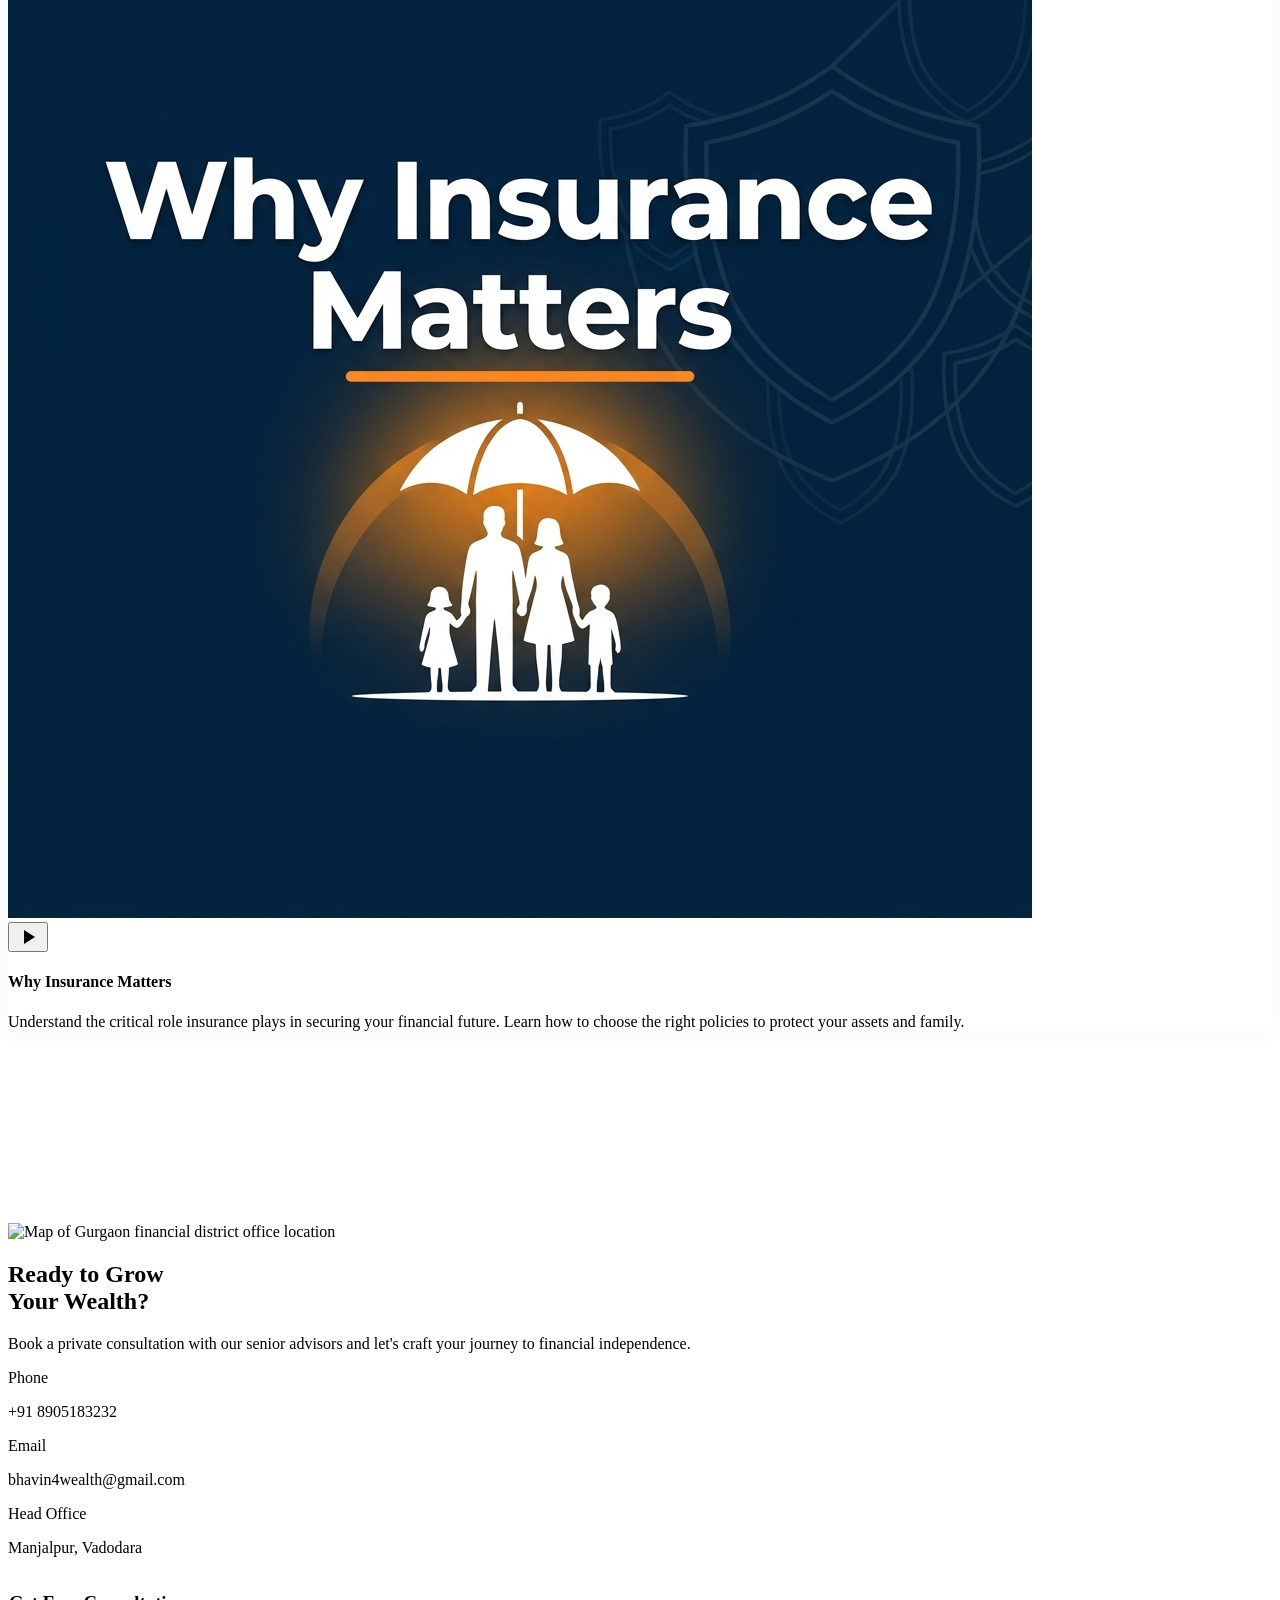
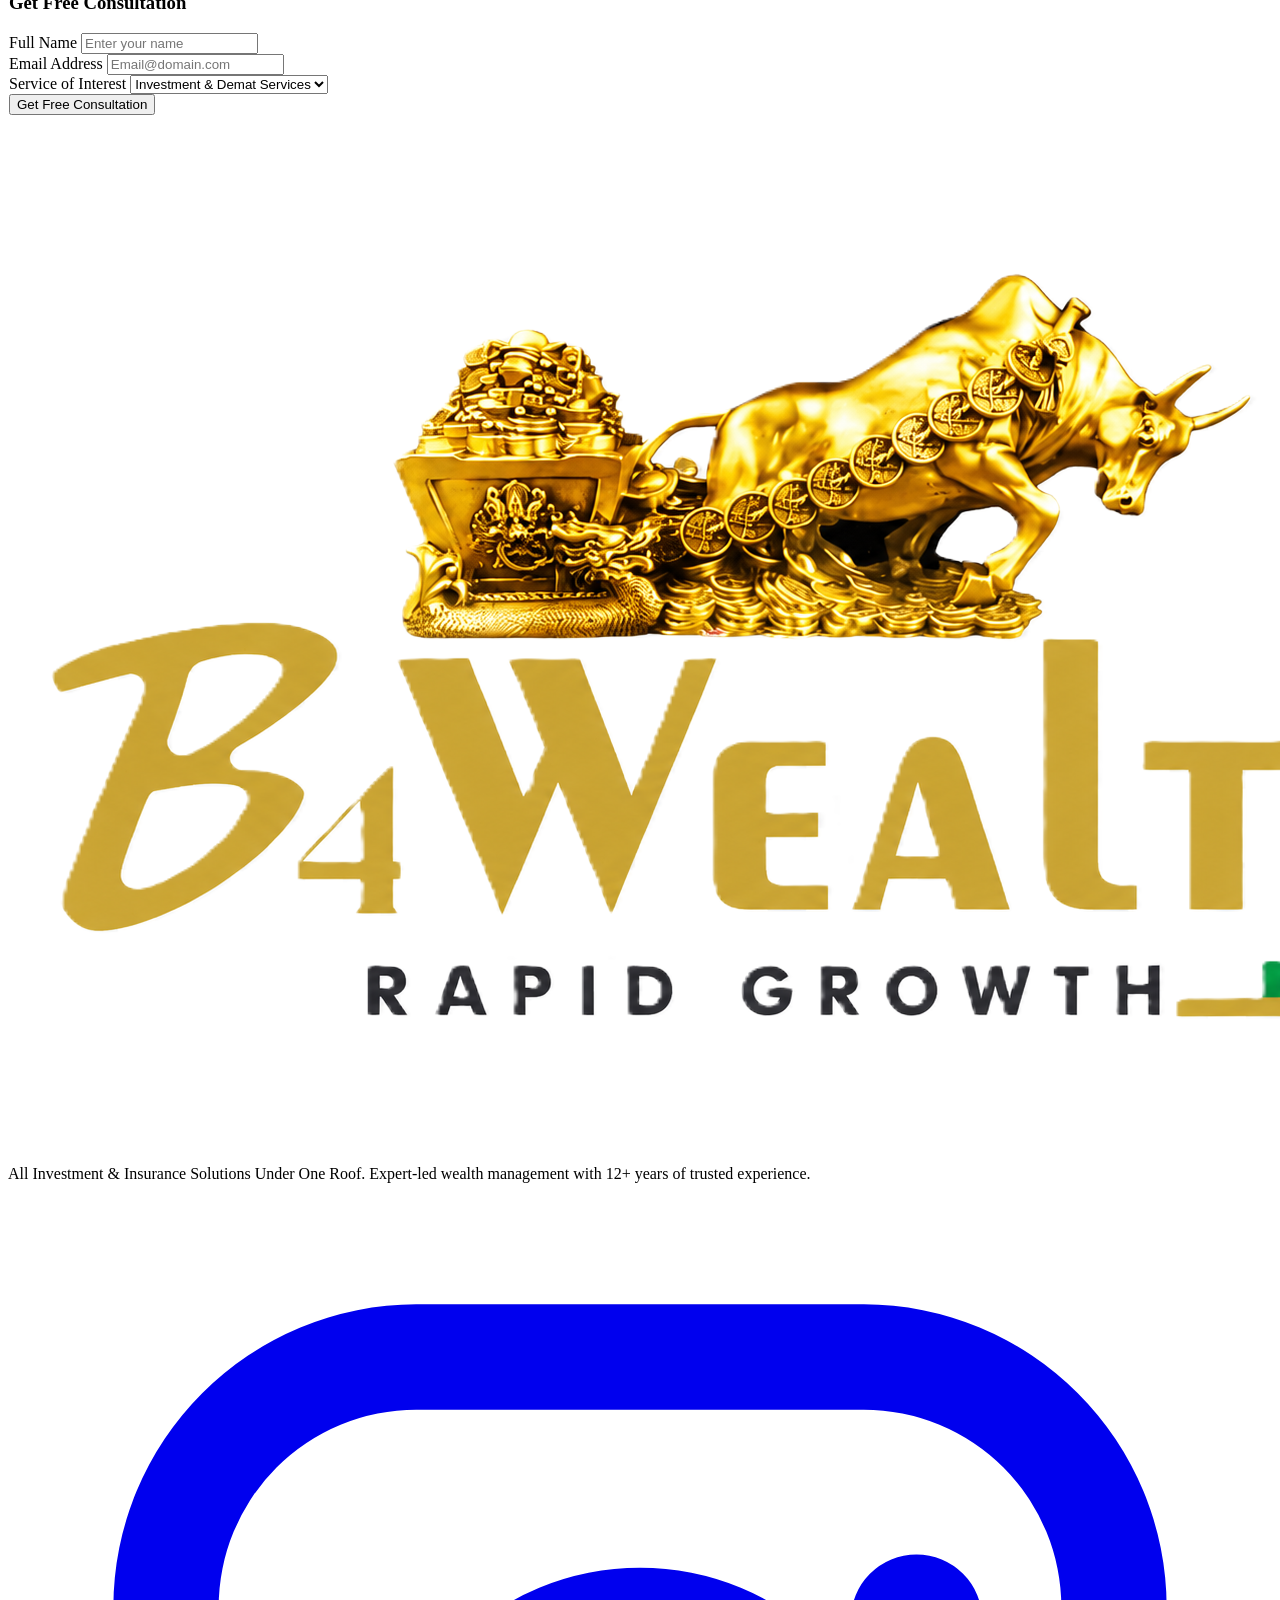
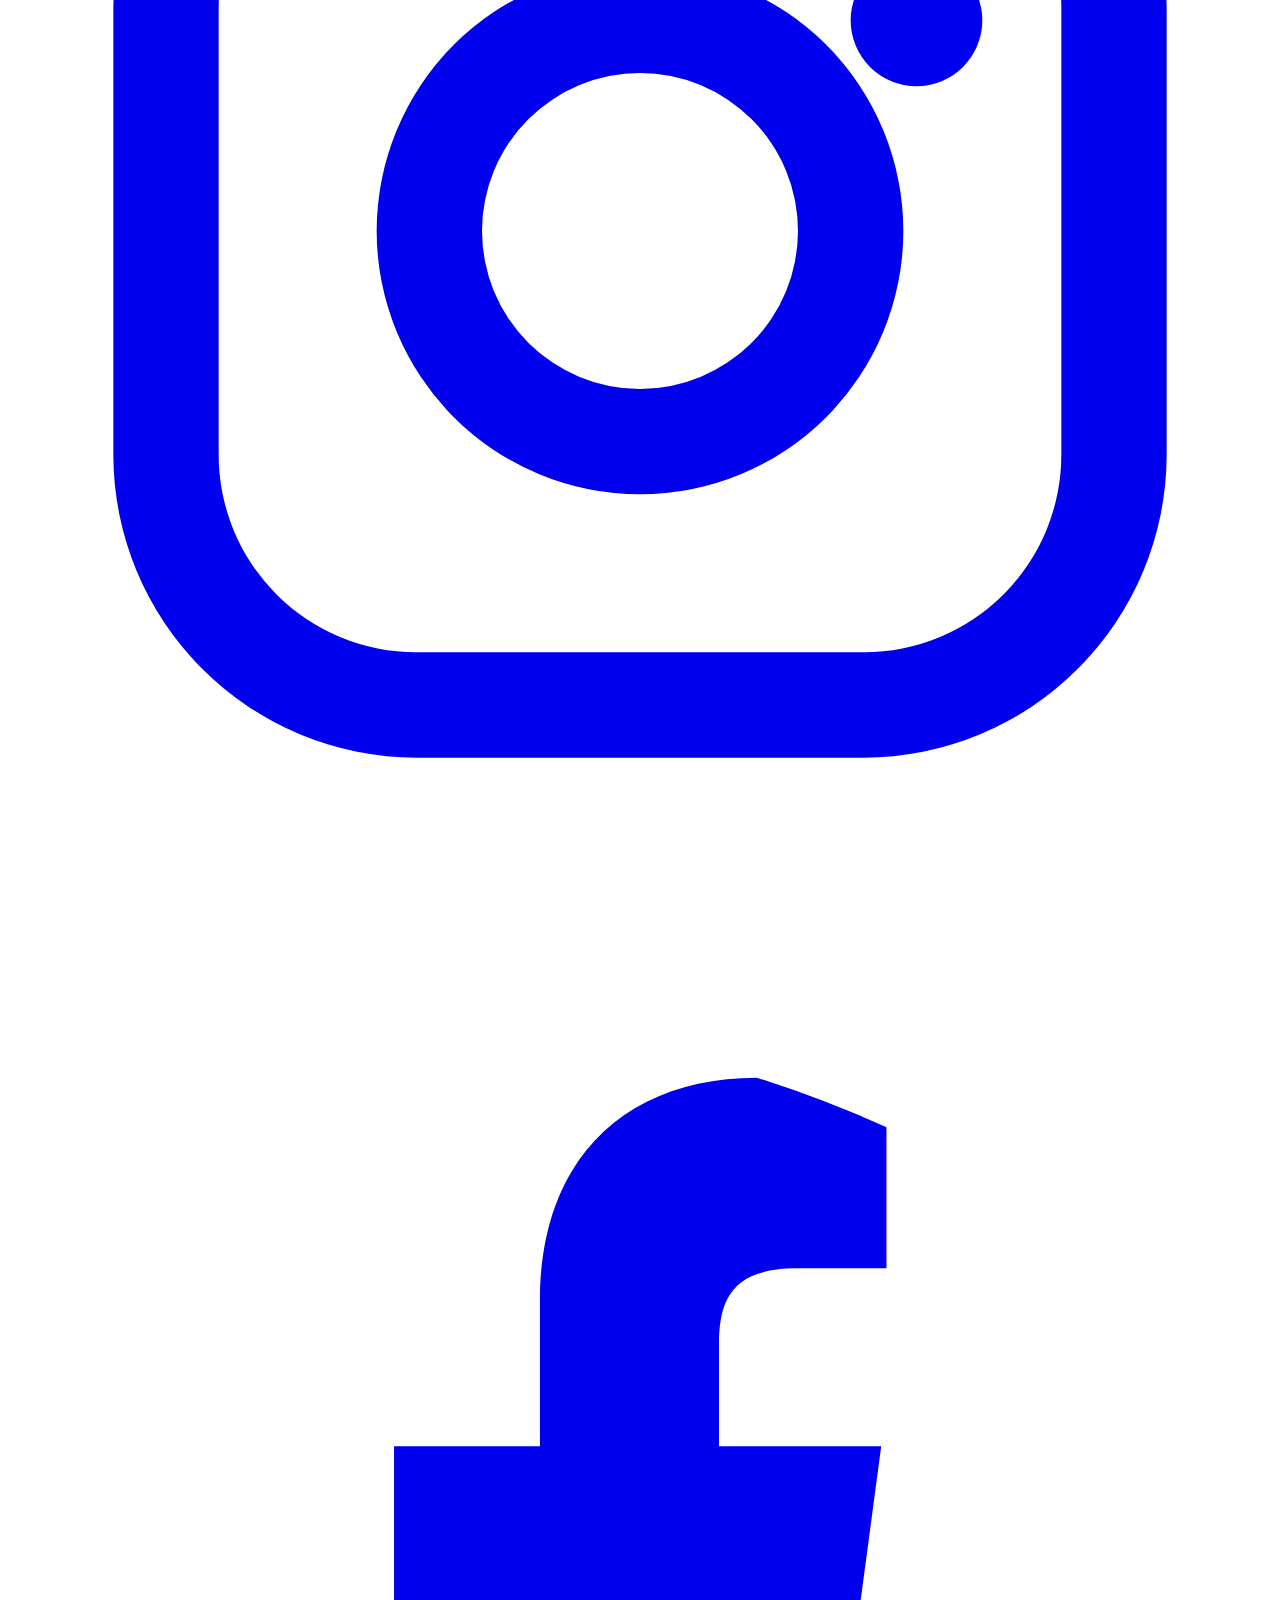
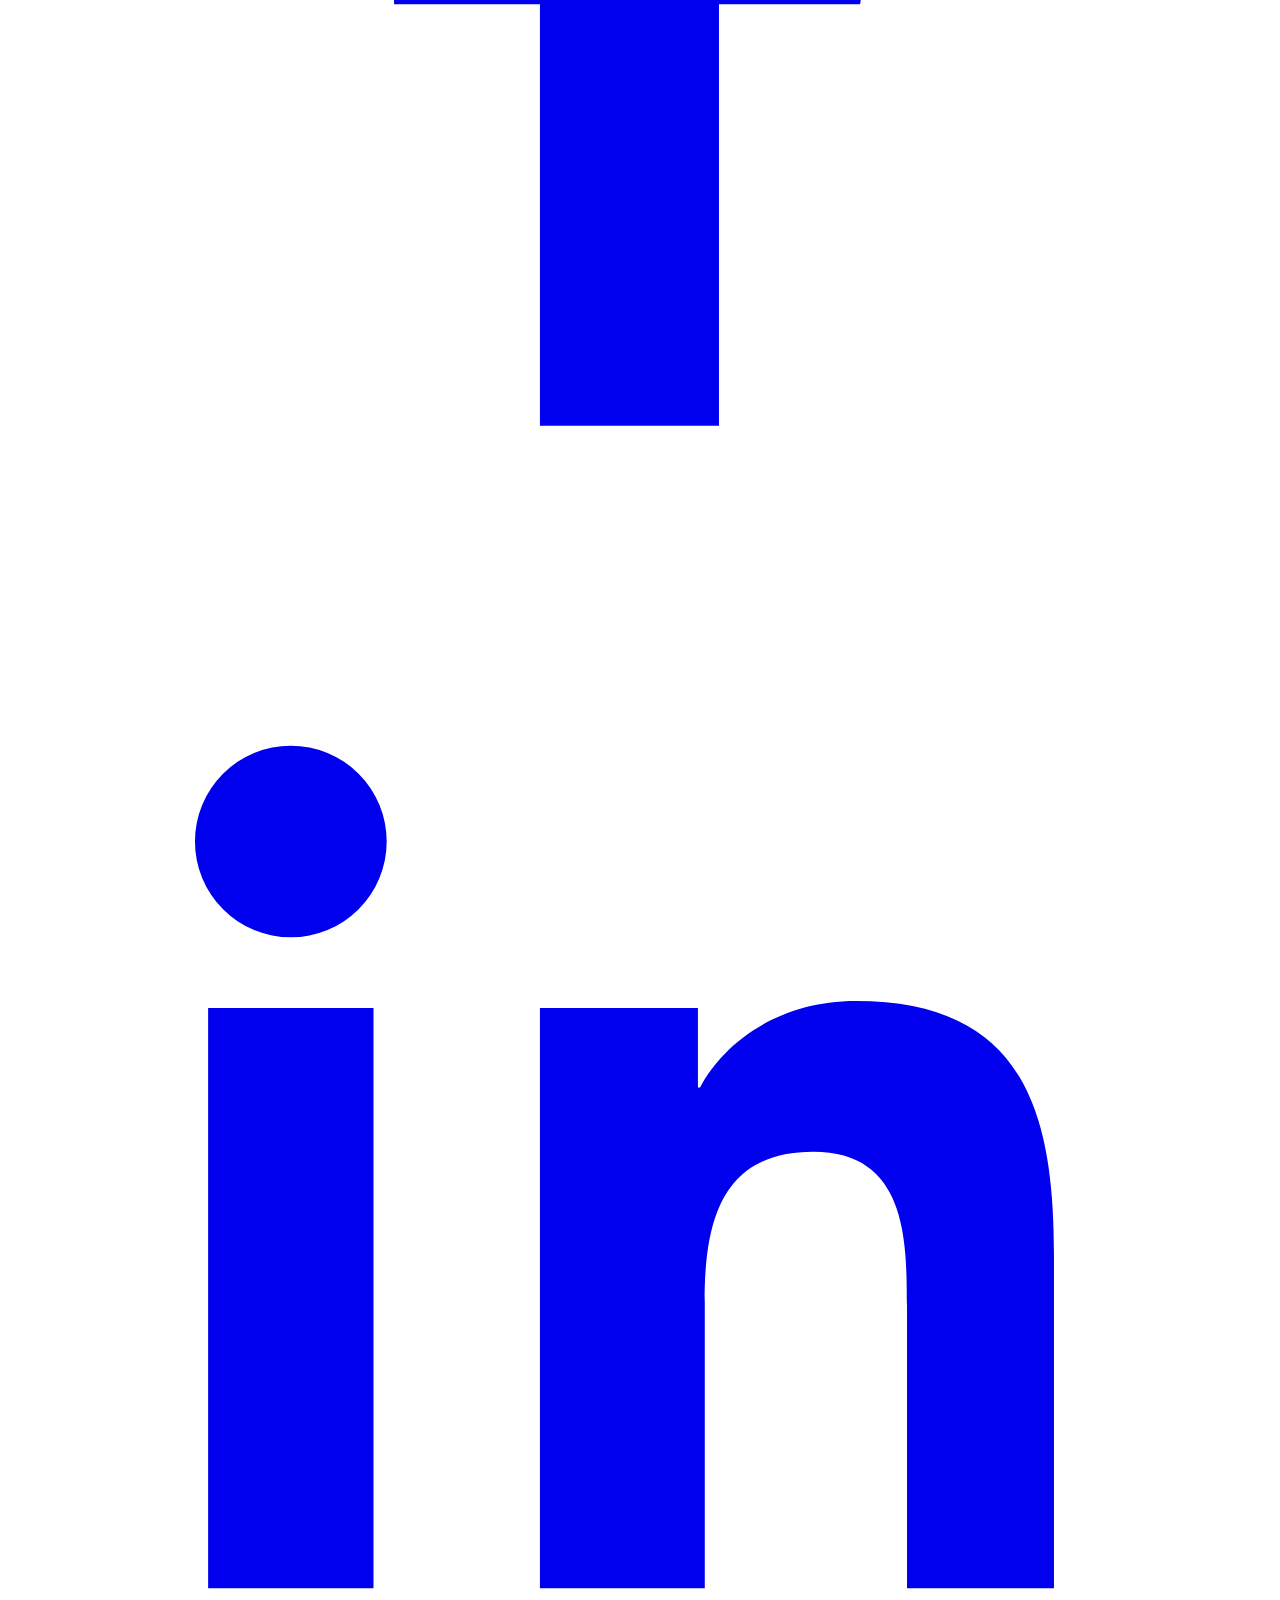
==== commit 6d47163f: "Update index.html" ====
--- a/index.html
+++ b/index.html
@@ -49,16 +49,15 @@
         sm: "12px"
       },
       fontFamily: {
-        display: ["Playfair Display", "serif"],
-        sans: ["Inter", "sans-serif"]
+        display: ["Poppins", "sans-serif"],
+        sans: ["Poppins", "sans-serif"]
       }
     }
   }
 };
 </script>
 
-<link href="https://fonts.googleapis.com/css2?family=Inter:wght@300;400;500;600;700;800&amp;display=swap" rel="stylesheet"/>
-<link href="https://fonts.googleapis.com/css2?family=Playfair+Display:ital,wght@0,400;0,700;1,400&amp;display=swap" rel="stylesheet"/>
+<link href="https://fonts.googleapis.com/css2?family=Poppins:wght@300;400;500;600;700;800&amp;display=swap" rel="stylesheet"/>
 <link href="https://fonts.googleapis.com/css2?family=Material+Symbols+Outlined:wght,FILL@100..700,0..1&amp;display=swap" rel="stylesheet"/>
 <style>
 .material-symbols-outlined {
@@ -81,10 +80,10 @@
             box-shadow: 0 16px 32px rgba(0, 0, 0, 0.07);
         }
         .hero-mask {
-            background: linear-gradient(to right, rgba(0, 6, 19, 0.95) 0%, rgba(0, 6, 19, 0.6) 50%, rgba(0, 6, 19, 0.2) 100%);
+            background: linear-gradient(to right, rgba(0, 6, 19, 0.98) 0%, rgba(0, 6, 19, 0.82) 52%, rgba(0, 6, 19, 0.56) 100%);
         }
         .tracking-tighter-text {
-            letter-spacing: -0.04em;
+            letter-spacing: 0;
         }
         .section-vertical-spacing {
             padding-top: clamp(56px, 7vw, 88px);
@@ -195,6 +194,7 @@
 <section id="home" class="relative min-h-[90vh] flex items-center pt-20 overflow-hidden bg-primary">
 <div class="absolute inset-0 z-0">
 <img alt="Financial advisor presenting data to clients in a modern office" class="w-full h-full object-cover scale-105" src="https://lh3.googleusercontent.com/aida-public/[base64]"/>
+<div class="absolute inset-0 bg-primary/35"></div>
 <div class="absolute inset-0 hero-mask"></div>
 <div class="absolute inset-0 bg-gradient-to-t from-primary via-transparent to-transparent opacity-60"></div>
 </div>
@@ -571,7 +571,7 @@
 <div class="w-px h-10 bg-accent-gold"></div>
 <div>
 <p class="text-[10px] text-white/30 font-bold uppercase tracking-[0.25em] mb-1">Phone</p>
-<p class="font-display text-xl text-white">+91 8905183232</p>
+<p class="font-sans text-xl font-medium text-white">+91 8905183232</p>
 </div>
 </div>
 <div class="flex items-center gap-7">
